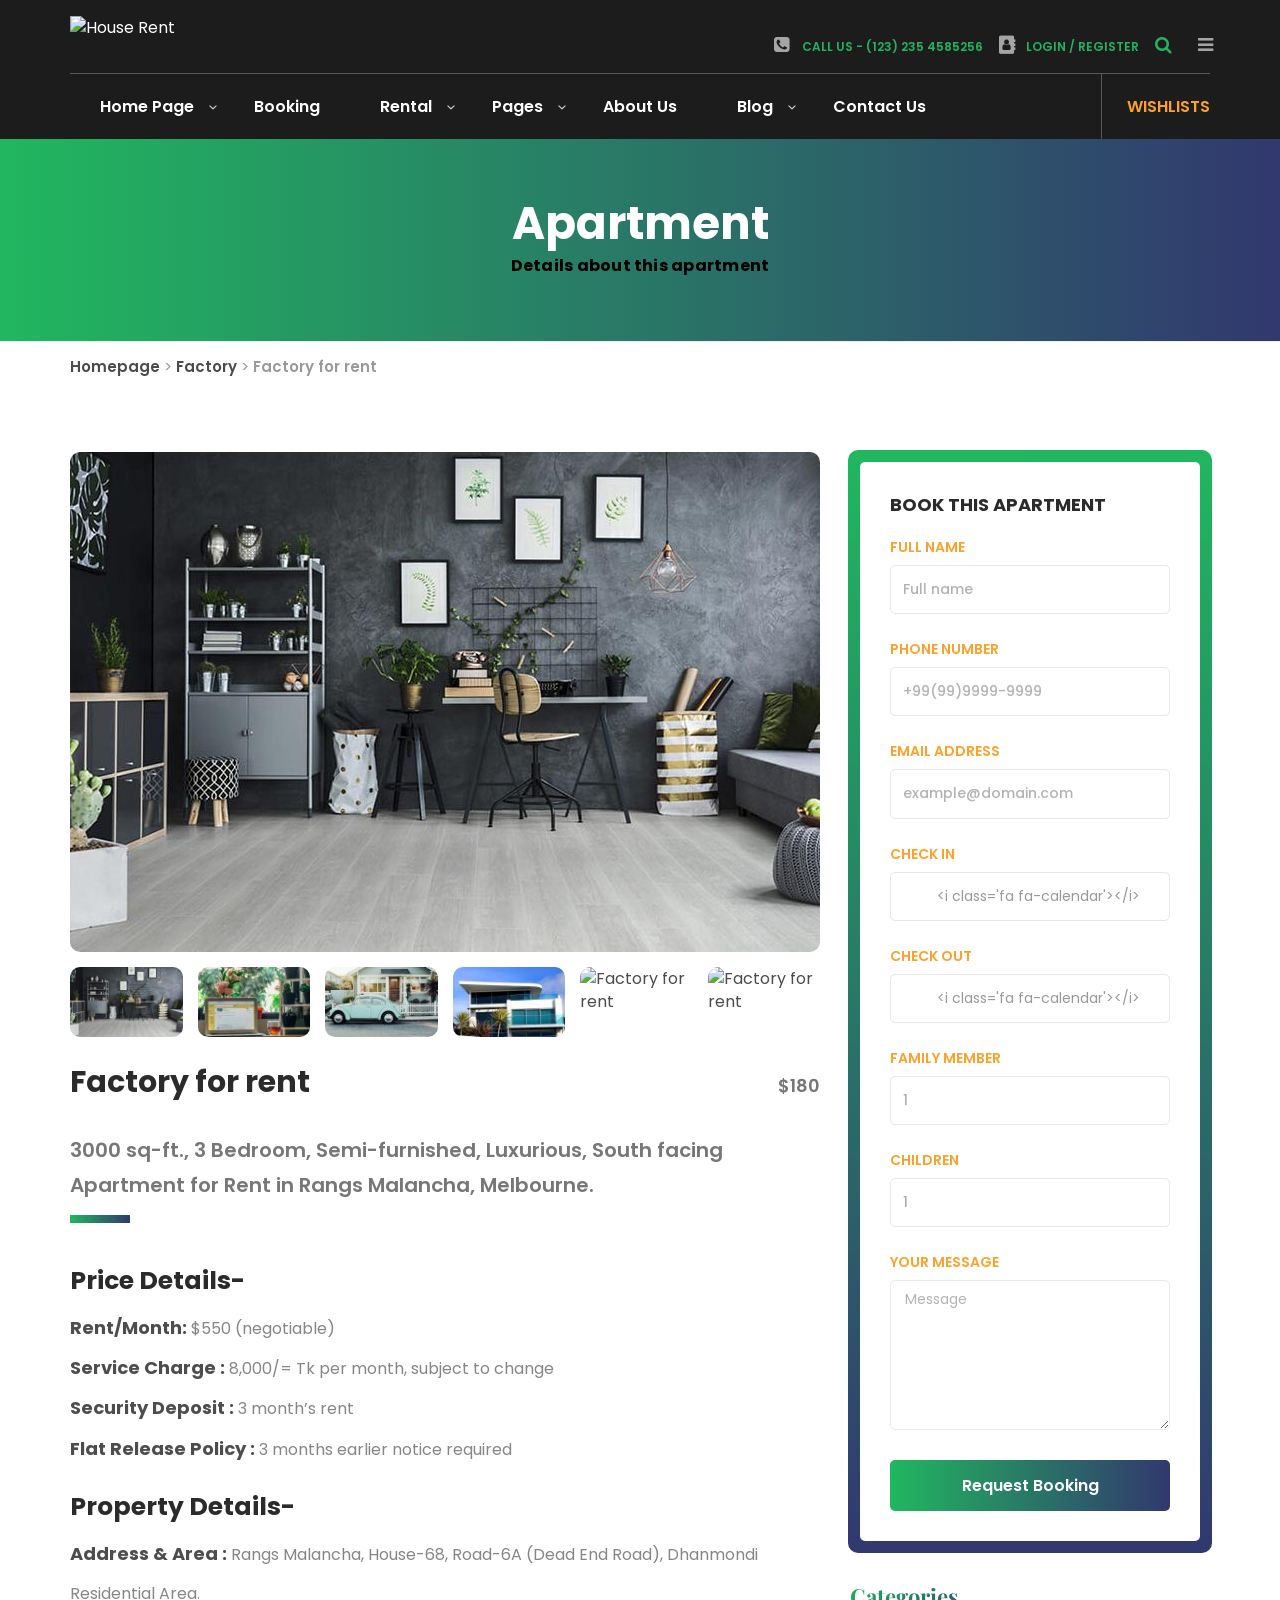
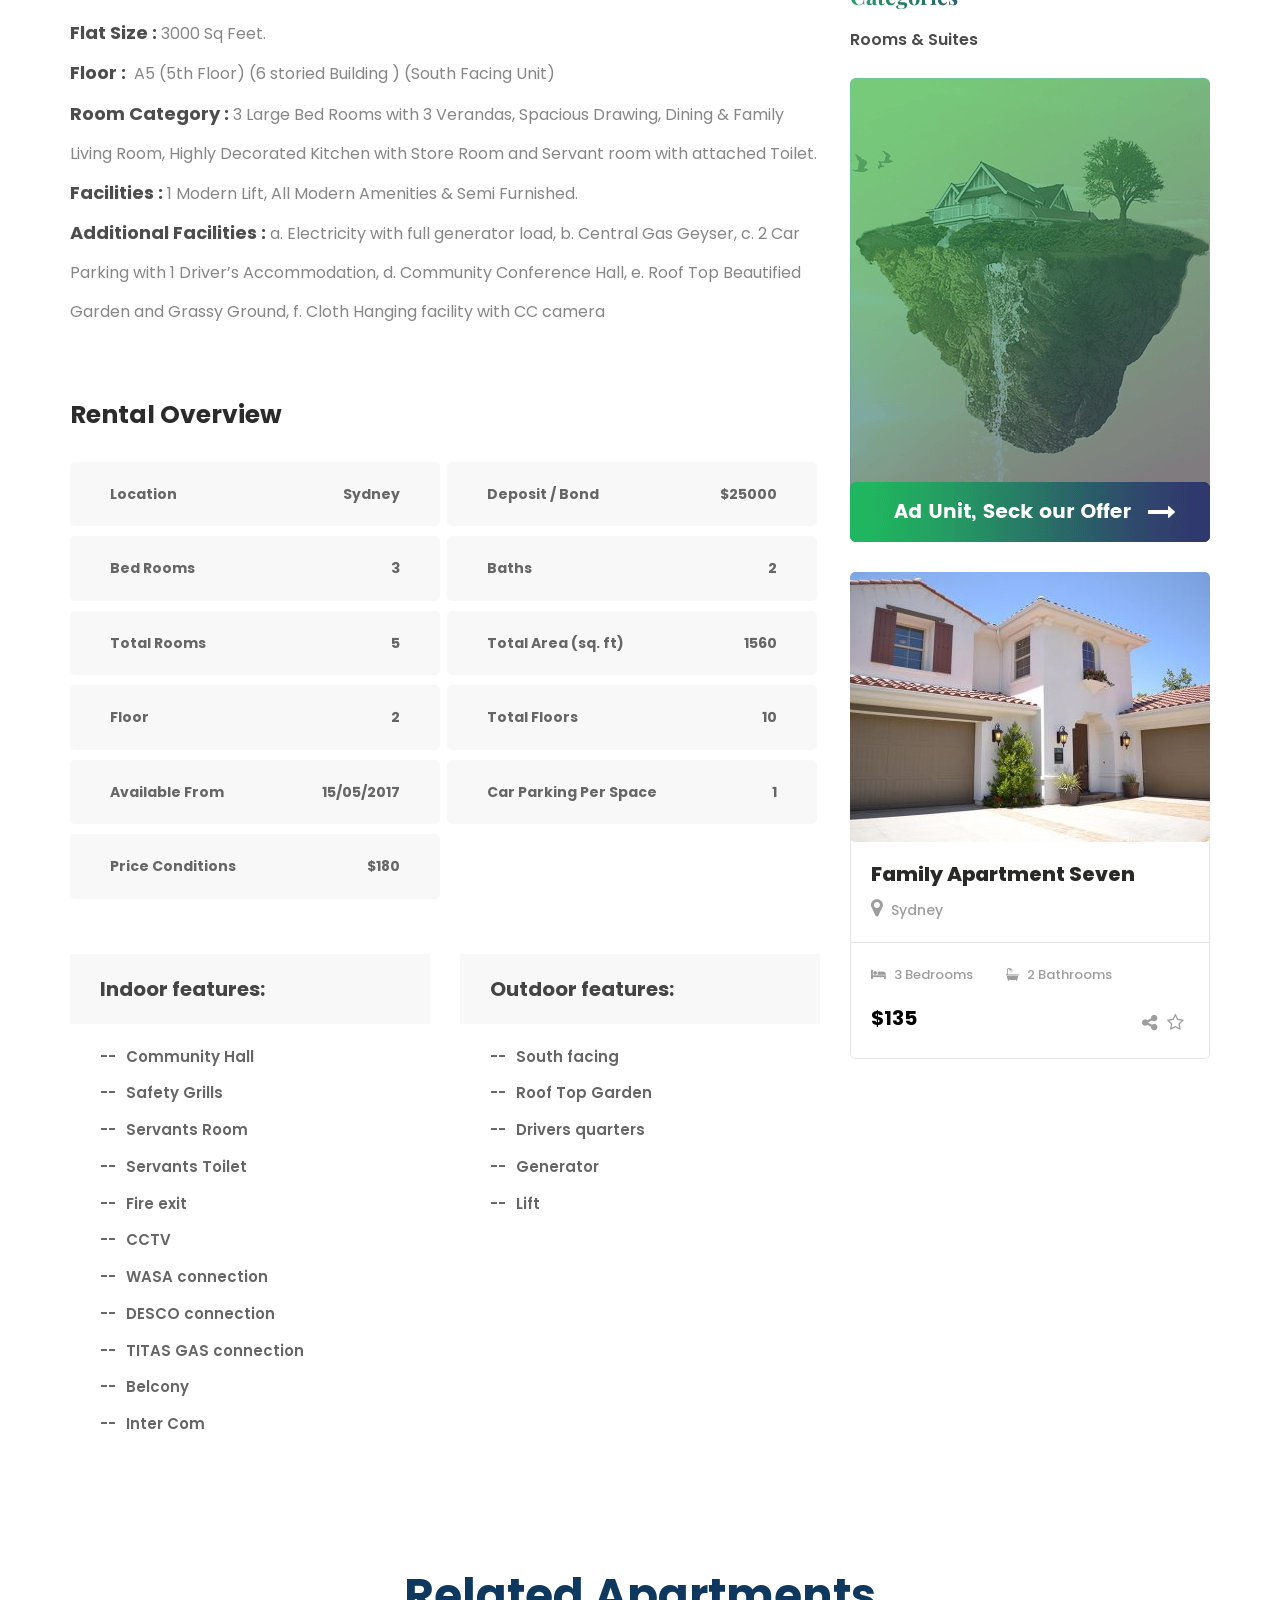
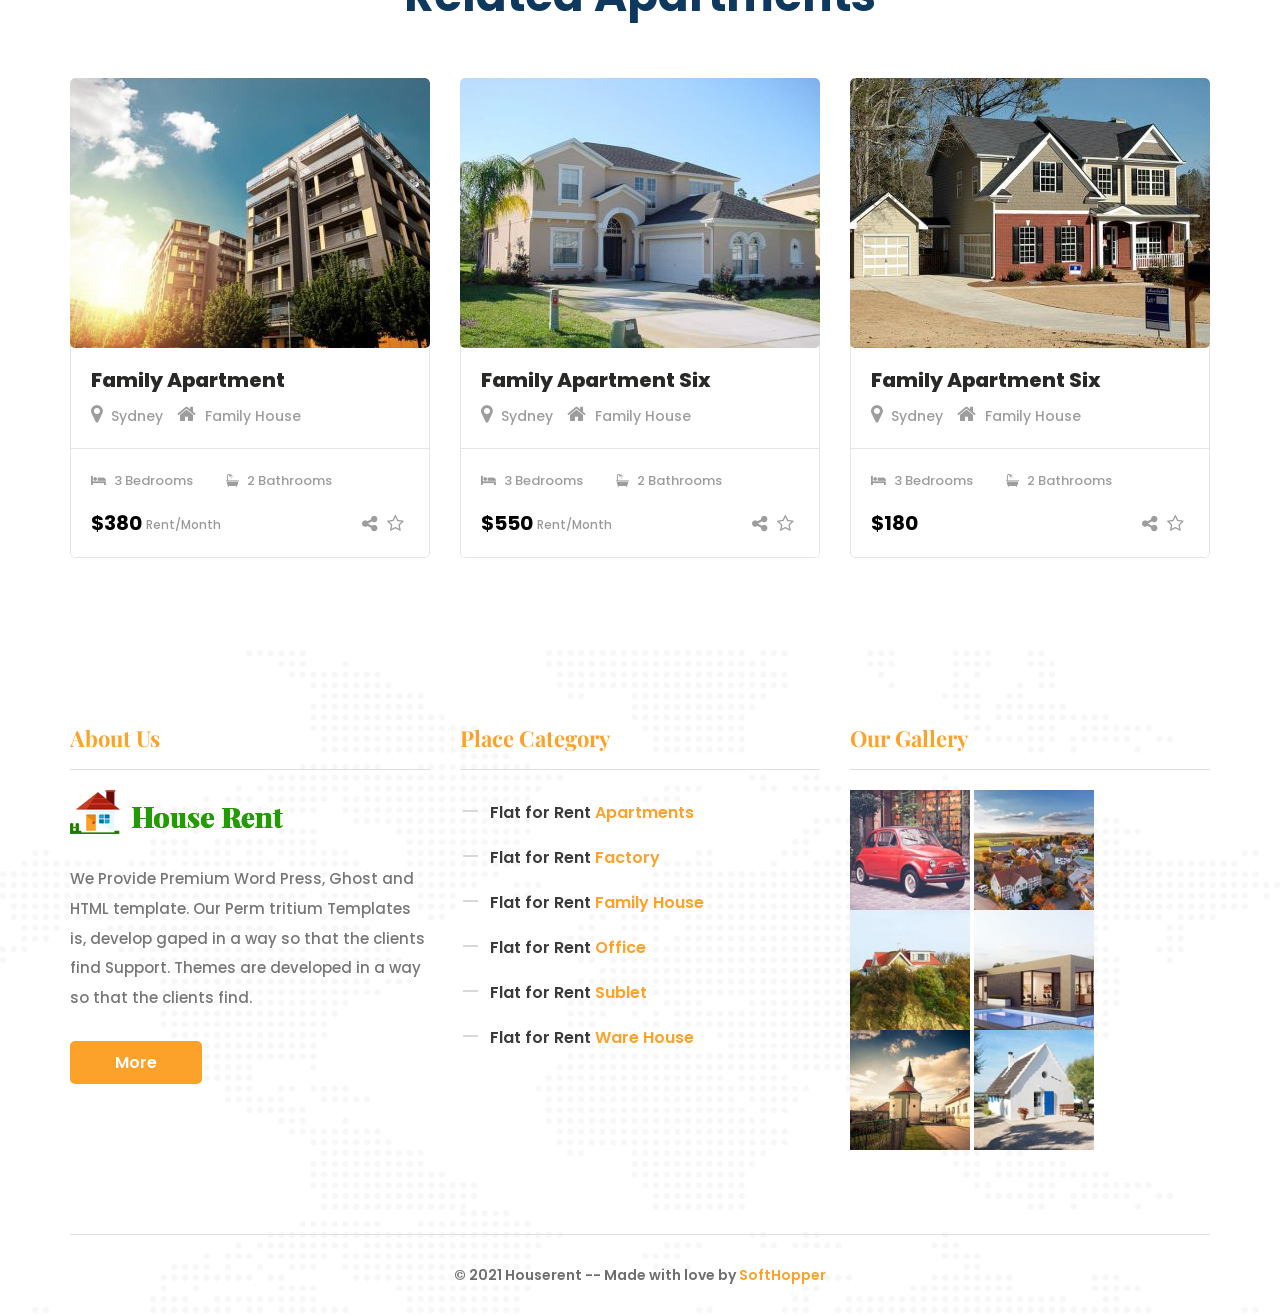
==== rental/factory-for-rent/index.html @ 337be2ea "main" ====
<!DOCTYPE html>
<html lang="en-US" class="no-js">
  <!-- Mirrored from demo.softhopper.studio/rental/factory-for-rent/ by HTTrack Website Copier/3.x [XR&CO'2014], Thu, 06 Apr 2023 21:05:12 GMT -->
  <!-- Added by HTTrack --><meta
    http-equiv="content-type"
    content="text/html;charset=UTF-8"
  /><!-- /Added by HTTrack -->
  <head>
    <meta charset="UTF-8" />
    <meta http-equiv="X-UA-Compatible" content="IE=edge" />
    <meta
      name="viewport"
      content="width=device-width, initial-scale=1, maximum-scale=1"
    />
    <link rel="profile" href="https://gmpg.org/xfn/11" />
    <link rel="pingback" href="../../xmlrpc.php" />
    <title>Factory for rent &#8211; House Rent</title>
    <meta name="robots" content="max-image-preview:large" />
    <link rel="dns-prefetch" href="http://fonts.googleapis.com/" />
    <link
      rel="alternate"
      type="application/rss+xml"
      title="House Rent &raquo; Feed"
      href="../../feed/index.html"
    />
    <link
      rel="alternate"
      type="application/rss+xml"
      title="House Rent &raquo; Comments Feed"
      href="../../comments/feed/index.html"
    />
    <script type="text/javascript">
      window._wpemojiSettings = {
        baseUrl: "https:\/\/s.w.org\/images\/core\/emoji\/14.0.0\/72x72\/",
        ext: ".png",
        svgUrl: "https:\/\/s.w.org\/images\/core\/emoji\/14.0.0\/svg\/",
        svgExt: ".svg",
        source: {
          concatemoji:
            "https:\/\/demo.softhopper.studio\/house-rent\/wp-includes\/js\/wp-emoji-release.min.js",
        },
      };
      /*! This file is auto-generated */
      !(function (e, a, t) {
        var n,
          r,
          o,
          i = a.createElement("canvas"),
          p = i.getContext && i.getContext("2d");
        function s(e, t) {
          var a = String.fromCharCode,
            e =
              (p.clearRect(0, 0, i.width, i.height),
              p.fillText(a.apply(this, e), 0, 0),
              i.toDataURL());
          return (
            p.clearRect(0, 0, i.width, i.height),
            p.fillText(a.apply(this, t), 0, 0),
            e === i.toDataURL()
          );
        }
        function c(e) {
          var t = a.createElement("script");
          (t.src = e),
            (t.defer = t.type = "text/javascript"),
            a.getElementsByTagName("head")[0].appendChild(t);
        }
        for (
          o = Array("flag", "emoji"),
            t.supports = { everything: !0, everythingExceptFlag: !0 },
            r = 0;
          r < o.length;
          r++
        )
          (t.supports[o[r]] = (function (e) {
            if (p && p.fillText)
              switch (
                ((p.textBaseline = "top"), (p.font = "600 32px Arial"), e)
              ) {
                case "flag":
                  return s(
                    [127987, 65039, 8205, 9895, 65039],
                    [127987, 65039, 8203, 9895, 65039]
                  )
                    ? !1
                    : !s(
                        [55356, 56826, 55356, 56819],
                        [55356, 56826, 8203, 55356, 56819]
                      ) &&
                        !s(
                          [
                            55356, 57332, 56128, 56423, 56128, 56418, 56128,
                            56421, 56128, 56430, 56128, 56423, 56128, 56447,
                          ],
                          [
                            55356, 57332, 8203, 56128, 56423, 8203, 56128,
                            56418, 8203, 56128, 56421, 8203, 56128, 56430, 8203,
                            56128, 56423, 8203, 56128, 56447,
                          ]
                        );
                case "emoji":
                  return !s(
                    [129777, 127995, 8205, 129778, 127999],
                    [129777, 127995, 8203, 129778, 127999]
                  );
              }
            return !1;
          })(o[r])),
            (t.supports.everything = t.supports.everything && t.supports[o[r]]),
            "flag" !== o[r] &&
              (t.supports.everythingExceptFlag =
                t.supports.everythingExceptFlag && t.supports[o[r]]);
        (t.supports.everythingExceptFlag =
          t.supports.everythingExceptFlag && !t.supports.flag),
          (t.DOMReady = !1),
          (t.readyCallback = function () {
            t.DOMReady = !0;
          }),
          t.supports.everything ||
            ((n = function () {
              t.readyCallback();
            }),
            a.addEventListener
              ? (a.addEventListener("DOMContentLoaded", n, !1),
                e.addEventListener("load", n, !1))
              : (e.attachEvent("onload", n),
                a.attachEvent("onreadystatechange", function () {
                  "complete" === a.readyState && t.readyCallback();
                })),
            (e = t.source || {}).concatemoji
              ? c(e.concatemoji)
              : e.wpemoji && e.twemoji && (c(e.twemoji), c(e.wpemoji)));
      })(window, document, window._wpemojiSettings);
    </script>
    <!-- demo.softhopper.studio/house-rent is managing ads with Advanced Ads -->
    <script id="softh-ready">
      (window.advanced_ads_ready = function (e, a) {
        a = a || "complete";
        var d = function (e) {
          return "interactive" === a ? "loading" !== e : "complete" === e;
        };
        d(document.readyState)
          ? e()
          : document.addEventListener(
              "readystatechange",
              function (a) {
                d(a.target.readyState) && e();
              },
              { once: "interactive" === a }
            );
      }),
        (window.advanced_ads_ready_queue =
          window.advanced_ads_ready_queue || []);
    </script>
    <style type="text/css">
      img.wp-smiley,
      img.emoji {
        display: inline !important;
        border: none !important;
        box-shadow: none !important;
        height: 1em !important;
        width: 1em !important;
        margin: 0 0.07em !important;
        vertical-align: -0.1em !important;
        background: none !important;
        padding: 0 !important;
      }
    </style>
    <link
      rel="stylesheet"
      id="wp-block-library-css"
      href="../../wp-includes/css/dist/block-library/style.min.css"
      type="text/css"
      media="all"
    />
    <style id="wp-block-library-theme-inline-css" type="text/css">
      .wp-block-audio figcaption {
        color: #555;
        font-size: 13px;
        text-align: center;
      }
      .is-dark-theme .wp-block-audio figcaption {
        color: hsla(0, 0%, 100%, 0.65);
      }
      .wp-block-audio {
        margin: 0 0 1em;
      }
      .wp-block-code {
        border: 1px solid #ccc;
        border-radius: 4px;
        font-family: Menlo, Consolas, monaco, monospace;
        padding: 0.8em 1em;
      }
      .wp-block-embed figcaption {
        color: #555;
        font-size: 13px;
        text-align: center;
      }
      .is-dark-theme .wp-block-embed figcaption {
        color: hsla(0, 0%, 100%, 0.65);
      }
      .wp-block-embed {
        margin: 0 0 1em;
      }
      .blocks-gallery-caption {
        color: #555;
        font-size: 13px;
        text-align: center;
      }
      .is-dark-theme .blocks-gallery-caption {
        color: hsla(0, 0%, 100%, 0.65);
      }
      .wp-block-image figcaption {
        color: #555;
        font-size: 13px;
        text-align: center;
      }
      .is-dark-theme .wp-block-image figcaption {
        color: hsla(0, 0%, 100%, 0.65);
      }
      .wp-block-image {
        margin: 0 0 1em;
      }
      .wp-block-pullquote {
        border-top: 4px solid;
        border-bottom: 4px solid;
        margin-bottom: 1.75em;
        color: currentColor;
      }
      .wp-block-pullquote__citation,
      .wp-block-pullquote cite,
      .wp-block-pullquote footer {
        color: currentColor;
        text-transform: uppercase;
        font-size: 0.8125em;
        font-style: normal;
      }
      .wp-block-quote {
        border-left: 0.25em solid;
        margin: 0 0 1.75em;
        padding-left: 1em;
      }
      .wp-block-quote cite,
      .wp-block-quote footer {
        color: currentColor;
        font-size: 0.8125em;
        position: relative;
        font-style: normal;
      }
      .wp-block-quote.has-text-align-right {
        border-left: none;
        border-right: 0.25em solid;
        padding-left: 0;
        padding-right: 1em;
      }
      .wp-block-quote.has-text-align-center {
        border: none;
        padding-left: 0;
      }
      .wp-block-quote.is-large,
      .wp-block-quote.is-style-large,
      .wp-block-quote.is-style-plain {
        border: none;
      }
      .wp-block-search .wp-block-search__label {
        font-weight: 700;
      }
      .wp-block-search__button {
        border: 1px solid #ccc;
        padding: 0.375em 0.625em;
      }
      :where(.wp-block-group.has-background) {
        padding: 1.25em 2.375em;
      }
      .wp-block-separator.has-css-opacity {
        opacity: 0.4;
      }
      .wp-block-separator {
        border: none;
        border-bottom: 2px solid;
        margin-left: auto;
        margin-right: auto;
      }
      .wp-block-separator.has-alpha-channel-opacity {
        opacity: 1;
      }
      .wp-block-separator:not(.is-style-wide):not(.is-style-dots) {
        width: 100px;
      }
      .wp-block-separator.has-background:not(.is-style-dots) {
        border-bottom: none;
        height: 1px;
      }
      .wp-block-separator.has-background:not(.is-style-wide):not(
          .is-style-dots
        ) {
        height: 2px;
      }
      .wp-block-table {
        margin: "0 0 1em 0";
      }
      .wp-block-table thead {
        border-bottom: 3px solid;
      }
      .wp-block-table tfoot {
        border-top: 3px solid;
      }
      .wp-block-table td,
      .wp-block-table th {
        word-break: normal;
      }
      .wp-block-table figcaption {
        color: #555;
        font-size: 13px;
        text-align: center;
      }
      .is-dark-theme .wp-block-table figcaption {
        color: hsla(0, 0%, 100%, 0.65);
      }
      .wp-block-video figcaption {
        color: #555;
        font-size: 13px;
        text-align: center;
      }
      .is-dark-theme .wp-block-video figcaption {
        color: hsla(0, 0%, 100%, 0.65);
      }
      .wp-block-video {
        margin: 0 0 1em;
      }
      .wp-block-template-part.has-background {
        padding: 1.25em 2.375em;
        margin-top: 0;
        margin-bottom: 0;
      }
    </style>
    <link
      rel="stylesheet"
      id="classic-theme-styles-css"
      href="../../wp-includes/css/classic-themes.min.css"
      type="text/css"
      media="all"
    />
    <style id="global-styles-inline-css" type="text/css">
      body {
        --wp--preset--color--black: #000000;
        --wp--preset--color--cyan-bluish-gray: #abb8c3;
        --wp--preset--color--white: #ffffff;
        --wp--preset--color--pale-pink: #f78da7;
        --wp--preset--color--vivid-red: #cf2e2e;
        --wp--preset--color--luminous-vivid-orange: #ff6900;
        --wp--preset--color--luminous-vivid-amber: #fcb900;
        --wp--preset--color--light-green-cyan: #7bdcb5;
        --wp--preset--color--vivid-green-cyan: #00d084;
        --wp--preset--color--pale-cyan-blue: #8ed1fc;
        --wp--preset--color--vivid-cyan-blue: #0693e3;
        --wp--preset--color--vivid-purple: #9b51e0;
        --wp--preset--gradient--vivid-cyan-blue-to-vivid-purple: linear-gradient(
          135deg,
          rgba(6, 147, 227, 1) 0%,
          rgb(155, 81, 224) 100%
        );
        --wp--preset--gradient--light-green-cyan-to-vivid-green-cyan: linear-gradient(
          135deg,
          rgb(122, 220, 180) 0%,
          rgb(0, 208, 130) 100%
        );
        --wp--preset--gradient--luminous-vivid-amber-to-luminous-vivid-orange: linear-gradient(
          135deg,
          rgba(252, 185, 0, 1) 0%,
          rgba(255, 105, 0, 1) 100%
        );
        --wp--preset--gradient--luminous-vivid-orange-to-vivid-red: linear-gradient(
          135deg,
          rgba(255, 105, 0, 1) 0%,
          rgb(207, 46, 46) 100%
        );
        --wp--preset--gradient--very-light-gray-to-cyan-bluish-gray: linear-gradient(
          135deg,
          rgb(238, 238, 238) 0%,
          rgb(169, 184, 195) 100%
        );
        --wp--preset--gradient--cool-to-warm-spectrum: linear-gradient(
          135deg,
          rgb(74, 234, 220) 0%,
          rgb(151, 120, 209) 20%,
          rgb(207, 42, 186) 40%,
          rgb(238, 44, 130) 60%,
          rgb(251, 105, 98) 80%,
          rgb(254, 248, 76) 100%
        );
        --wp--preset--gradient--blush-light-purple: linear-gradient(
          135deg,
          rgb(255, 206, 236) 0%,
          rgb(152, 150, 240) 100%
        );
        --wp--preset--gradient--blush-bordeaux: linear-gradient(
          135deg,
          rgb(254, 205, 165) 0%,
          rgb(254, 45, 45) 50%,
          rgb(107, 0, 62) 100%
        );
        --wp--preset--gradient--luminous-dusk: linear-gradient(
          135deg,
          rgb(255, 203, 112) 0%,
          rgb(199, 81, 192) 50%,
          rgb(65, 88, 208) 100%
        );
        --wp--preset--gradient--pale-ocean: linear-gradient(
          135deg,
          rgb(255, 245, 203) 0%,
          rgb(182, 227, 212) 50%,
          rgb(51, 167, 181) 100%
        );
        --wp--preset--gradient--electric-grass: linear-gradient(
          135deg,
          rgb(202, 248, 128) 0%,
          rgb(113, 206, 126) 100%
        );
        --wp--preset--gradient--midnight: linear-gradient(
          135deg,
          rgb(2, 3, 129) 0%,
          rgb(40, 116, 252) 100%
        );
        --wp--preset--duotone--dark-grayscale: url("#wp-duotone-dark-grayscale");
        --wp--preset--duotone--grayscale: url("#wp-duotone-grayscale");
        --wp--preset--duotone--purple-yellow: url("#wp-duotone-purple-yellow");
        --wp--preset--duotone--blue-red: url("#wp-duotone-blue-red");
        --wp--preset--duotone--midnight: url("#wp-duotone-midnight");
        --wp--preset--duotone--magenta-yellow: url("#wp-duotone-magenta-yellow");
        --wp--preset--duotone--purple-green: url("#wp-duotone-purple-green");
        --wp--preset--duotone--blue-orange: url("#wp-duotone-blue-orange");
        --wp--preset--font-size--small: 13px;
        --wp--preset--font-size--medium: 20px;
        --wp--preset--font-size--large: 36px;
        --wp--preset--font-size--x-large: 42px;
        --wp--preset--spacing--20: 0.44rem;
        --wp--preset--spacing--30: 0.67rem;
        --wp--preset--spacing--40: 1rem;
        --wp--preset--spacing--50: 1.5rem;
        --wp--preset--spacing--60: 2.25rem;
        --wp--preset--spacing--70: 3.38rem;
        --wp--preset--spacing--80: 5.06rem;
      }
      :where(.is-layout-flex) {
        gap: 0.5em;
      }
      body .is-layout-flow > .alignleft {
        float: left;
        margin-inline-start: 0;
        margin-inline-end: 2em;
      }
      body .is-layout-flow > .alignright {
        float: right;
        margin-inline-start: 2em;
        margin-inline-end: 0;
      }
      body .is-layout-flow > .aligncenter {
        margin-left: auto !important;
        margin-right: auto !important;
      }
      body .is-layout-constrained > .alignleft {
        float: left;
        margin-inline-start: 0;
        margin-inline-end: 2em;
      }
      body .is-layout-constrained > .alignright {
        float: right;
        margin-inline-start: 2em;
        margin-inline-end: 0;
      }
      body .is-layout-constrained > .aligncenter {
        margin-left: auto !important;
        margin-right: auto !important;
      }
      body
        .is-layout-constrained
        > :where(:not(.alignleft):not(.alignright):not(.alignfull)) {
        max-width: var(--wp--style--global--content-size);
        margin-left: auto !important;
        margin-right: auto !important;
      }
      body .is-layout-constrained > .alignwide {
        max-width: var(--wp--style--global--wide-size);
      }
      body .is-layout-flex {
        display: flex;
      }
      body .is-layout-flex {
        flex-wrap: wrap;
        align-items: center;
      }
      body .is-layout-flex > * {
        margin: 0;
      }
      :where(.wp-block-columns.is-layout-flex) {
        gap: 2em;
      }
      .has-black-color {
        color: var(--wp--preset--color--black) !important;
      }
      .has-cyan-bluish-gray-color {
        color: var(--wp--preset--color--cyan-bluish-gray) !important;
      }
      .has-white-color {
        color: var(--wp--preset--color--white) !important;
      }
      .has-pale-pink-color {
        color: var(--wp--preset--color--pale-pink) !important;
      }
      .has-vivid-red-color {
        color: var(--wp--preset--color--vivid-red) !important;
      }
      .has-luminous-vivid-orange-color {
        color: var(--wp--preset--color--luminous-vivid-orange) !important;
      }
      .has-luminous-vivid-amber-color {
        color: var(--wp--preset--color--luminous-vivid-amber) !important;
      }
      .has-light-green-cyan-color {
        color: var(--wp--preset--color--light-green-cyan) !important;
      }
      .has-vivid-green-cyan-color {
        color: var(--wp--preset--color--vivid-green-cyan) !important;
      }
      .has-pale-cyan-blue-color {
        color: var(--wp--preset--color--pale-cyan-blue) !important;
      }
      .has-vivid-cyan-blue-color {
        color: var(--wp--preset--color--vivid-cyan-blue) !important;
      }
      .has-vivid-purple-color {
        color: var(--wp--preset--color--vivid-purple) !important;
      }
      .has-black-background-color {
        background-color: var(--wp--preset--color--black) !important;
      }
      .has-cyan-bluish-gray-background-color {
        background-color: var(--wp--preset--color--cyan-bluish-gray) !important;
      }
      .has-white-background-color {
        background-color: var(--wp--preset--color--white) !important;
      }
      .has-pale-pink-background-color {
        background-color: var(--wp--preset--color--pale-pink) !important;
      }
      .has-vivid-red-background-color {
        background-color: var(--wp--preset--color--vivid-red) !important;
      }
      .has-luminous-vivid-orange-background-color {
        background-color: var(
          --wp--preset--color--luminous-vivid-orange
        ) !important;
      }
      .has-luminous-vivid-amber-background-color {
        background-color: var(
          --wp--preset--color--luminous-vivid-amber
        ) !important;
      }
      .has-light-green-cyan-background-color {
        background-color: var(--wp--preset--color--light-green-cyan) !important;
      }
      .has-vivid-green-cyan-background-color {
        background-color: var(--wp--preset--color--vivid-green-cyan) !important;
      }
      .has-pale-cyan-blue-background-color {
        background-color: var(--wp--preset--color--pale-cyan-blue) !important;
      }
      .has-vivid-cyan-blue-background-color {
        background-color: var(--wp--preset--color--vivid-cyan-blue) !important;
      }
      .has-vivid-purple-background-color {
        background-color: var(--wp--preset--color--vivid-purple) !important;
      }
      .has-black-border-color {
        border-color: var(--wp--preset--color--black) !important;
      }
      .has-cyan-bluish-gray-border-color {
        border-color: var(--wp--preset--color--cyan-bluish-gray) !important;
      }
      .has-white-border-color {
        border-color: var(--wp--preset--color--white) !important;
      }
      .has-pale-pink-border-color {
        border-color: var(--wp--preset--color--pale-pink) !important;
      }
      .has-vivid-red-border-color {
        border-color: var(--wp--preset--color--vivid-red) !important;
      }
      .has-luminous-vivid-orange-border-color {
        border-color: var(
          --wp--preset--color--luminous-vivid-orange
        ) !important;
      }
      .has-luminous-vivid-amber-border-color {
        border-color: var(--wp--preset--color--luminous-vivid-amber) !important;
      }
      .has-light-green-cyan-border-color {
        border-color: var(--wp--preset--color--light-green-cyan) !important;
      }
      .has-vivid-green-cyan-border-color {
        border-color: var(--wp--preset--color--vivid-green-cyan) !important;
      }
      .has-pale-cyan-blue-border-color {
        border-color: var(--wp--preset--color--pale-cyan-blue) !important;
      }
      .has-vivid-cyan-blue-border-color {
        border-color: var(--wp--preset--color--vivid-cyan-blue) !important;
      }
      .has-vivid-purple-border-color {
        border-color: var(--wp--preset--color--vivid-purple) !important;
      }
      .has-vivid-cyan-blue-to-vivid-purple-gradient-background {
        background: var(
          --wp--preset--gradient--vivid-cyan-blue-to-vivid-purple
        ) !important;
      }
      .has-light-green-cyan-to-vivid-green-cyan-gradient-background {
        background: var(
          --wp--preset--gradient--light-green-cyan-to-vivid-green-cyan
        ) !important;
      }
      .has-luminous-vivid-amber-to-luminous-vivid-orange-gradient-background {
        background: var(
          --wp--preset--gradient--luminous-vivid-amber-to-luminous-vivid-orange
        ) !important;
      }
      .has-luminous-vivid-orange-to-vivid-red-gradient-background {
        background: var(
          --wp--preset--gradient--luminous-vivid-orange-to-vivid-red
        ) !important;
      }
      .has-very-light-gray-to-cyan-bluish-gray-gradient-background {
        background: var(
          --wp--preset--gradient--very-light-gray-to-cyan-bluish-gray
        ) !important;
      }
      .has-cool-to-warm-spectrum-gradient-background {
        background: var(
          --wp--preset--gradient--cool-to-warm-spectrum
        ) !important;
      }
      .has-blush-light-purple-gradient-background {
        background: var(--wp--preset--gradient--blush-light-purple) !important;
      }
      .has-blush-bordeaux-gradient-background {
        background: var(--wp--preset--gradient--blush-bordeaux) !important;
      }
      .has-luminous-dusk-gradient-background {
        background: var(--wp--preset--gradient--luminous-dusk) !important;
      }
      .has-pale-ocean-gradient-background {
        background: var(--wp--preset--gradient--pale-ocean) !important;
      }
      .has-electric-grass-gradient-background {
        background: var(--wp--preset--gradient--electric-grass) !important;
      }
      .has-midnight-gradient-background {
        background: var(--wp--preset--gradient--midnight) !important;
      }
      .has-small-font-size {
        font-size: var(--wp--preset--font-size--small) !important;
      }
      .has-medium-font-size {
        font-size: var(--wp--preset--font-size--medium) !important;
      }
      .has-large-font-size {
        font-size: var(--wp--preset--font-size--large) !important;
      }
      .has-x-large-font-size {
        font-size: var(--wp--preset--font-size--x-large) !important;
      }
      .wp-block-navigation a:where(:not(.wp-element-button)) {
        color: inherit;
      }
      :where(.wp-block-columns.is-layout-flex) {
        gap: 2em;
      }
      .wp-block-pullquote {
        font-size: 1.5em;
        line-height: 1.6;
      }
    </style>
    <link
      rel="stylesheet"
      id="contact-form-7-css"
      href="../../wp-content/plugins/contact-form-7/includes/css/styles.css"
      type="text/css"
      media="all"
    />
    <link
      rel="stylesheet"
      id="houserent-theme-plugins-css"
      href="../../wp-content/themes/houserent/assets/css/plugins.css"
      type="text/css"
      media="all"
    />
    <link
      rel="stylesheet"
      id="houserent-theme-all-icons-css"
      href="../../wp-content/themes/houserent/assets/css/house-rent-icon-pack.css"
      type="text/css"
      media="all"
    />
    <link
      rel="stylesheet"
      id="jquery-ui-css-css"
      href="../../wp-content/themes/houserent/assets/css/jquery-ui.min.css"
      type="text/css"
      media="all"
    />
    <link
      rel="stylesheet"
      id="houserent-theme-style-css"
      href="../../wp-content/themes/houserent/style.css"
      type="text/css"
      media="all"
    />
    <style id="houserent-theme-style-inline-css" type="text/css">
      body {
        font-family: "Poppins" !important;
        font-style: normal;
        font-size: 16px;
        line-height: 1.45em;
        color: #4b4b4b;
      }
      blockquote {
        font-family: "Playfair Display" !important;
        font-style: italic;
      }
      h1 {
        font-family: "Playfair Display" !important;
        font-style: normal;
        font-size: 2.441em;
        color: #2b2b2b;
      }
      h2 {
        font-family: "Playfair Display" !important;
        font-style: normal;
        font-size: 1.953em;
        color: #2b2b2b;
      }
      h3 {
        font-family: "Playfair Display" !important;
        font-style: normal;
        font-size: 1.563em;
        color: #2b2b2b;
      }
      h4 {
        font-family: "Playfair Display" !important;
        font-style: normal;
        font-size: 1.25em;
        color: #2b2b2b;
      }
      h5 {
        font-family: "Playfair Display" !important;
        font-style: normal;
        font-size: 1em;
        color: #2b2b2b;
      }
      h6 {
        font-family: "Playfair Display" !important;
        font-style: normal;
        font-size: 0.8em;
        color: #2b2b2b;
      }
      .post .post-thumb img {
        width: 100%;
      }

      /**** Primary Color ****/
      .pagination li a:hover {
        color: #fca22a;
      }
      label a {
        color: #fca22a;
      }
      .overlay-search .btn-group .btn:last-child {
        background-color: #fca22a !important;
        border-color: #fca22a;
      }
      .left-content li a:hover {
        color: #fca22a !important;
      }
      .left-content li a:hover i {
        color: #fca22a !important;
      }
      .header-bottom-area.default-template-gradient .menu-list > li > a:hover {
        color: #fca22a !important;
      }
      .banner-with-menu-area .menu-list > li > a:hover {
        color: #fca22a !important;
      }
      .category-menu.default-template-gradient .category-list a:hover i,
      .category-menu.default-template-gradient .category-list a:hover h4 {
        color: #fca22a;
      }
      .social-media ul li a:hover {
        color: #fca22a;
      }
      .slider-text-content h2:before {
        background-color: #fca22a;
      }
      .slider-text-content a {
        background-color: #fca22a;
      }
      .banner-text-content .more-link {
        background-color: #fca22a;
      }
      .aboutus-area .nav.nav-tabs li.active:before {
        background-color: #fca22a;
      }
      .booking {
        color: #fca22a;
      }
      .blog-area .button,
      .call-to-action .button {
        background-color: #fca22a;
      }
      .call-to-action .contact-left-content h4 {
        color: #fca22a;
      }
      .testimonial-slider .item .star i {
        color: #fca22a;
      }
      .testimonial-slider .owl-dot.active {
        background-color: #fca22a;
      }
      .yellow-color .button {
        background-color: #fca22a;
      }
      .yellow-color .widget-title-area .widget-title {
        color: #fca22a;
      }
      .widget_houserent_rental_category ul li a {
        color: #fca22a;
      }
      .widget_rental_search
        .advance_search_query.booking-form
        .form-group
        label {
        color: #fca22a;
      }
      .commingsoon-count .timer-body-block > div .tab-unit {
        color: #fca22a;
      }
      .error-page-area .default-pd-center .error-text-content .error-title {
        color: #fca22a;
      }
      .stat i {
        color: #fca22a;
      }
      .call-to-action.style-two .right-content .contact a {
        background-color: #fca22a !important;
      }
      .footer-area .bottom-content a {
        color: #fca22a;
      }
      .widget.widget_search .btn-primary {
        background: #fca22a !important;
        border-color: #fca22a;
      }
      .widget-about-content .button {
        background: #fca22a;
      }

      /**** Secondary Color ****/
      ::-moz-selection {
        background-color: #21b360;
      }
      ::selection {
        background-color: #21b360;
      }
      a:hover,
      a:focus {
        color: #21b360;
      }
      .header-top-content .left-content ul li a {
        color: #21b360;
      }
      .menu-list li:hover > a,
      .menu-list > li > a:hover,
      .menu-list > li > a.active {
        color: #21b360 !important;
      }
      .button:hover {
        background-color: #21b360;
      }
      .banner-text-content .more-link:hover {
        background-color: #21b360;
      }
      .call-to-action.style-two .right-content .contact a:hover {
        background-color: #21b360;
      }
      .apartments-content .text-content .top-content h3 a:hover {
        color: #21b360;
      }
      .dropdown-menu li a:hover,
      .share-meta li a:hover {
        color: #21b360;
      }
      .category-list a:hover i,
      .category-list a:hover h4 {
        color: #21b360;
      }
      .catagory-left-content .button:hover {
        background-color: #21b360;
      }
      .call-to-action.style-two .right-content .contact a:hover {
        background-color: #21b360 !important;
      }

      /**** Gradient Color ****/
      .default-template-gradient {
        background: #21b75f;
        background: -moz-linear-gradient(left, #21b75f 0%, #31386e 100%);
        background: -webkit-linear-gradient(left, #21b75f 0%, #31386e 100%);
        background: linear-gradient(to right, #21b75f 0%, #31386e 100%);
      }
      input.default-template-gradient {
        background: #21b75f !important;
        background: -moz-linear-gradient(
          left,
          #21b75f 0%,
          #31386e 100%
        ) !important;
        background: -webkit-linear-gradient(
          left,
          #21b75f 0%,
          #31386e 100%
        ) !important;
        background: linear-gradient(
          to right,
          #21b75f 0%,
          #31386e 100%
        ) !important;
      }
      .default-gradient-before:before {
        background: #21b75f;
        background: -moz-linear-gradient(left, #21b75f 0%, #31386e 100%);
        background: -webkit-linear-gradient(left, #21b75f 0%, #31386e 100%);
        background: linear-gradient(to right, #21b75f 0%, #31386e 100%);
      }
      .default-text-gradient,
      .gallery-area.four .gallery-left-content h2 {
        background: -moz-linear-gradient(330deg, #21b75f 0%, #31386e 100%);
        background: -webkit-linear-gradient(330deg, #21b75f 0%, #31386e 100%);
        background: linear-gradient(330deg, #21b75f 0%, #31386e 100%);
      }
      @media all and (-ms-high-contrast: none), (-ms-high-contrast: active) {
        .default-text-gradient,
        .gallery-area.four .gallery-left-content h2 {
          color: #31386e;
        }
      }
      .gradient-transparent {
        background: rgba(33, 183, 95, 0.85);
        background: -moz-linear-gradient(
          left,
          rgba(33, 183, 95, 0.85) 0%,
          rgba(49, 56, 110, 0.85) 100%
        );
        background: -webkit-linear-gradient(
          left,
          rgba(33, 183, 95, 0.85) 0%,
          rgba(49, 56, 110, 0.85) 100%
        );
        background: linear-gradient(
          to right,
          rgba(33, 183, 95, 0.85) 0%,
          rgba(49, 56, 110, 0.85) 100%
        );
      }
      .gradient-transparent-overlay:before {
        background: rgba(33, 183, 95, 0.85);
        background: -moz-linear-gradient(
          left,
          rgba(33, 183, 95, 0.85) 0%,
          rgba(49, 56, 110, 0.85) 100%
        );
        background: -webkit-linear-gradient(
          left,
          rgba(33, 183, 95, 0.85) 0%,
          rgba(49, 56, 110, 0.85) 100%
        );
        background: linear-gradient(
          to right,
          rgba(33, 183, 95, 0.85) 0%,
          rgba(49, 56, 110, 0.85) 100%
        );
      }
      .overlay-gradient:before {
        background: rgba(33, 183, 95, 0.45);
        background: -moz-linear-gradient(
          left,
          rgba(33, 183, 95, 0.45) 0%,
          rgba(49, 56, 110, 0.45) 100%
        );
        background: -webkit-linear-gradient(
          left,
          rgba(33, 183, 95, 0.45) 0%,
          rgba(49, 56, 110, 0.45) 100%
        );
        background: linear-gradient(
          to right,
          rgba(33, 183, 95, 0.45) 0%,
          rgba(49, 56, 110, 0.45) 100%
        );
      }
      .gradient-border:after {
        background: #21b75f;
        background: -moz-linear-gradient(bottom, #21b75f 0%, #31386e 100%);
        background: -webkit-linear-gradient(bottom, #21b75f 0%, #31386e 100%);
        background: linear-gradient(to bottom, #21b75f 0%, #31386e 100%);
        border-radius: 10px;
      }
      .gradient-circle > div {
        background: #21b75f;
        background: -moz-linear-gradient(bottom, #21b75f 0%, #31386e 100%);
        background: -webkit-linear-gradient(bottom, #21b75f 0%, #31386e 100%);
        background: linear-gradient(to bottom, #21b75f 0%, #31386e 100%);
      }
      .apartment-menu li.active > a,
      .apartment-menu > li.active > a,
      .apartment-menu > li.active > a:focus,
      .apartment-menu > li.active > a:hover,
      .apartment-menu li a:hover {
        background: #21b75f !important;
        background: -moz-linear-gradient(
          left,
          #21b75f 0%,
          #31386e 100%
        ) !important;
        background: -webkit-linear-gradient(
          left,
          #21b75f 0%,
          #31386e 100%
        ) !important;
        background: linear-gradient(
          to right,
          #21b75f 0%,
          #31386e 100%
        ) !important;
      }
      .no-touch .cd-form input[type="submit"]:hover,
      .no-touch .cd-form input[type="submit"]:focus,
      .cd-form input[type="submit"] {
        background: #21b75f;
        background: -moz-linear-gradient(left, #21b75f 0%, #31386e 100%);
        background: -webkit-linear-gradient(left, #21b75f 0%, #31386e 100%);
        background: linear-gradient(to right, #21b75f 0%, #31386e 100%);
        outline: none;
      }
      .contactus-area .submit {
        background: #21b75f;
        background: -moz-linear-gradient(left, #21b75f 0%, #31386e 100%);
        background: -webkit-linear-gradient(left, #21b75f 0%, #31386e 100%);
        background: linear-gradient(to right, #21b75f 0%, #31386e 100%);
      }
      .gallery-area .gallery-slider > div.owl-nav > div.owl-prev i {
        background: -moz-linear-gradient(330deg, #21b75f 0%, #31386e 100%);
        background: -webkit-linear-gradient(330deg, #21b75f 0%, #31386e 100%);
        background: linear-gradient(330deg, #21b75f 0%, #31386e 100%);
      }

      .gallery-area .gallery-slider > div.owl-nav > div.owl-next i {
        background: -moz-linear-gradient(330deg, #21b75f 0%, #31386e 100%);
        background: -webkit-linear-gradient(330deg, #21b75f 0%, #31386e 100%);
        background: linear-gradient(330deg, #21b75f 0%, #31386e 100%);
      }

      .apartments-area.post h1 {
        background: -moz-linear-gradient(330deg, #21b75f 0%, #31386e 100%);
        background: -webkit-linear-gradient(330deg, #21b75f 0%, #31386e 100%);
        background: linear-gradient(330deg, #21b75f 0%, #31386e 100%);
      }
      .corousel-gallery-area
        .family-apartment-content
        .apartment-description:before {
        background: -moz-linear-gradient(left, #21b75f 0%, #31386e 100%);
        background: -webkit-linear-gradient(left, #21b75f 0%, #31386e 100%);
        background: linear-gradient(to right, #21b75f 0%, #31386e 100%);
      }
      .category-menu.five .category-list:hover h4 {
        background: -moz-linear-gradient(330deg, #21b75f 0%, #31386e 100%);
        background: -webkit-linear-gradient(330deg, #21b75f 0%, #31386e 100%);
        background: linear-gradient(330deg, #21b75f 0%, #31386e 100%);
      }
      .aboutus-area.four .title {
        background: -moz-linear-gradient(330deg, #21b75f 0%, #31386e 100%);
        background: -webkit-linear-gradient(330deg, #21b75f 0%, #31386e 100%);
        background: linear-gradient(330deg, #21b75f 0%, #31386e 100%);
      }

      .about-heading-content h2,
      .about-content-left h2,
      .social-media.footer i,
      .availability-area.two h2 {
        background: -moz-linear-gradient(330deg, #21b75f 0%, #31386e 100%);
        background: -webkit-linear-gradient(330deg, #21b75f 0%, #31386e 100%);
        background: linear-gradient(330deg, #21b75f 0%, #31386e 100%);
      }
    </style>
    <link
      rel="stylesheet"
      id="houserent-theme-custom-google-font-css"
      href="https://fonts.googleapis.com/css?family=Poppins%3A100%2C100italic%2C200%2C200italic%2C300%2C300italic%2Cregular%2Citalic%2C500%2C500italic%2C600%2C600italic%2C700%2C700italic%2C800%2C800italic%2C900%2C900italic%7CPlayfair+Display%3Aregular%2C500%2C600%2C700%2C800%2C900%2Citalic%2C500italic%2C600italic%2C700italic%2C800italic%2C900italic%257"
      type="text/css"
      media="all"
    />
    <link
      rel="stylesheet"
      id="sh-menu-main-css"
      href="../../wp-content/themes/houserent/inc/mega-menu/css/menu_main.css"
      type="text/css"
      media="all"
    />
    <link
      rel="stylesheet"
      id="fw-ext-breadcrumbs-add-css-css"
      href="../../wp-content/plugins/unyson/framework/extensions/breadcrumbs/static/css/style.css"
      type="text/css"
      media="all"
    />
    <link
      rel="stylesheet"
      id="fw-ext-builder-frontend-grid-css"
      href="../../wp-content/plugins/unyson/framework/extensions/builder/static/css/frontend-grid.css"
      type="text/css"
      media="all"
    />
    <link
      rel="stylesheet"
      id="fw-ext-forms-default-styles-css"
      href="../../wp-content/plugins/unyson/framework/extensions/forms/static/css/frontend.css"
      type="text/css"
      media="all"
    />
    <script
      type="text/javascript"
      src="../../wp-content/themes/houserent/assets/js/vendor/modernizr-2.8.3.min.js"
      id="modernizr-js"
    ></script>
    <script
      type="text/javascript"
      src="../../wp-includes/js/jquery/jquery.min.js"
      id="jquery-core-js"
    ></script>
    <script
      type="text/javascript"
      src="../../wp-includes/js/jquery/jquery-migrate.min.js"
      id="jquery-migrate-js"
    ></script>
    <link rel="https://api.w.org/" href="../../wp-json/" />
    <link
      rel="EditURI"
      type="application/rsd+xml"
      title="RSD"
      href="../../xmlrpc.php?rsd"
    />
    <link
      rel="wlwmanifest"
      type="application/wlwmanifest+xml"
      href="../../wp-includes/wlwmanifest.xml"
    />
    <meta name="generator" content="WordPress 6.1.1" />
    <link rel="canonical" href="../../rental/factory-for-rent/" />
    <link rel="shortlink" href="../../?p=208" />
    <link
      rel="alternate"
      type="application/json+oembed"
      href="../../wp-json/oembed/1.0/embed?url=https%3A%2F%2Fdemo.softhopper.studio%2Fhouse-rent%2Frental%2Ffactory-for-rent%2F"
    />
    <link
      rel="alternate"
      type="text/xml+oembed"
      href="../../wp-json/oembed/1.0/embed?url=https%3A%2F%2Fdemo.softhopper.studio%2Fhouse-rent%2Frental%2Ffactory-for-rent%2F&amp;format=xml"
    />
    <link
      rel="shortcut icon"
      href="../../wp-content/themes/houserent/assets/images/favicon.ico"
    />
  </head>
  <body
    data-rsssl="1"
    class="rental-template-default single single-rental postid-208 wp-embed-responsive aa-prefix-softh-"
  >
    <!-- ====== Header Mobile area ====== -->
    <header
      class="mobile-header-area bg-nero hidden-md hidden-lg"
      style="background-color: #1c1c1c; color: #ffffff"
    >
      <div class="container">
        <div class="row">
          <div class="col-xs-12 tb">
            <div class="mobile-header-block">
              <div class="menu-area tb-cell">
                <!--Mobile Main Menu-->
                <div class="mobile-menu-main hidden-md hidden-lg">
                  <div class="menucontent overlaybg"></div>
                  <div class="menuexpandermain slideRight">
                    <a
                      id="navtoggole-main"
                      class="animated-arrow slideLeft menuclose"
                    >
                      <span></span>
                    </a>
                    <span id="menu-marker"></span>
                  </div>
                  <!--/.menuexpandermain-->
                  <div id="mobile-main-nav" class="main-navigation slideLeft">
                    <div class="menu-wrapper">
                      <div
                        id="main-mobile-container"
                        class="menu-content clearfix"
                      ></div>
                      <div class="left-content">
                        <ul>
                          <li>
                            <a href="tel:(880)%1728%723881">
                              <i class="fa fa-phone-square"></i>
                              CALL US - (880) 1728 XXXXXX
                            </a>
                          </li>
                          <li>
                            <a href="#" class="cd-signin"
                              ><i class="fa fa-address-book"></i>Login /
                              Register</a
                            >
                          </li>
                        </ul>
                      </div>
                      <!-- /.left-content -->
                      <div class="social-media">
                        <h5>Follow Us</h5>
                        <ul>
                          <li>
                            <a href="#">
                              <i class="fa fa-instagram"></i>
                            </a>
                          </li>
                          <li>
                            <a href="#">
                              <i class="fa fa-heart"></i>
                            </a>
                          </li>
                          <li>
                            <a href="#">
                              <i class="fa fa-twitter"></i>
                            </a>
                          </li>
                          <li>
                            <a href="#">
                              <i class="fa fa-facebook-f"></i>
                            </a>
                          </li>
                        </ul>
                      </div>
                      <!-- /.social-media -->
                    </div>
                  </div>
                  <!--/#mobile-main-nav-->
                </div>
                <!--/.mobile-menu-main-->
              </div>
              <!-- /.menu-area -->
              <div class="logo-area tb-cell">
                <div class="site-logo">
                  <div class="site-logo">
                    <a href="../../" class="logo-block">
                      <img
                        src="http://demo.softhopper.studio/wp-content/uploads/sites/7/2017/04/logo-1.png"
                        alt="House Rent"
                      />
                    </a>
                  </div>
                </div>
                <!-- /.site-logo -->
              </div>
              <!-- /.logo-area -->
              <div class="search-block tb-cell">
                <a href="#" class="main-search"><i class="fa fa-search"></i></a>
              </div>
              <!-- /.search-block -->
              <div class="additional-content tb-cell">
                <a href="#" class="trigger-overlay"
                  ><i class="fa fa-sliders"></i
                ></a>
              </div>
              <!-- /.additional-content -->
            </div>
            <!-- /.mobile-header-block -->
          </div>
          <!-- /.col-md-12 -->
        </div>
        <!-- /.row -->
      </div>
      <!-- /.container -->
    </header>
    <!-- /.mobile-header-area -->

    <!-- ====== Header area ====== -->
    <header
      class="header-area header-one bg-nero hidden-xs hidden-sm"
      style="background-color: #1c1c1c; color: #ffffff"
    >
      <div class="container">
        <div class="header-top-content">
          <div class="row">
            <div class="col-md-6 col-sm-6">
              <div class="site-logo">
                <a href="../../" class="logo-block">
                  <img
                    src="http://demo.softhopper.studio/wp-content/uploads/sites/7/2017/04/logo-1.png"
                    alt="House Rent"
                  />
                </a>
              </div>
            </div>
            <!-- /.col-md-8 -->
            <div class="col-md-6 col-sm-6">
              <div class="left-content">
                <ul>
                  <li>
                    <a href="tel:(123)%20235%204585256">
                      <i class="fa fa-phone-square"></i>
                      CALL US - (123) 235 4585256
                    </a>
                  </li>
                  <li>
                    <a href="#" class="cd-signin"
                      ><i class="fa fa-address-book"></i>Login / Register</a
                    >
                  </li>
                  <li>
                    <a href="#" class="main-search"
                      ><i class="fa fa-search"></i
                    ></a>
                  </li>
                  <li>
                    <a href="#" class="trigger-overlay"
                      ><i class="fa fa-bars"></i
                    ></a>
                  </li>
                </ul>
              </div>
              <!-- /.left-content -->
            </div>
            <!-- /.col-md-4 -->
          </div>
          <!-- /.row -->
        </div>
        <!-- /.header-top-content -->
      </div>
      <!-- /.container -->
    </header>
    <!-- /.head-area -->

    <header
      class="header-bottom-content bg-nero hidden-xs hidden-sm"
      style="background-color: #1c1c1c; color: #ffffff"
    >
      <div class="container">
        <div class="row">
          <div class="col-md-10 col-sm-10 static-position">
            <nav
              id="nav-left"
              class="site-navigation top-navigation animation-slide"
            >
              <div class="menu-wrapper">
                <div class="menu-content">
                  <ul id="menu-main-menu" class="menu-list">
                    <li
                      id="menu-item-440"
                      class="menu-item menu-item-type-post_type menu-item-object-page menu-item-home menu-item-has-children menu-parent-item sh_default_menu_item menu-item-depth-0"
                    >
                      <a href="../../index.html">Home Page</a>
                      <ul class="sub-menu">
                        <li
                          id="menu-item-441"
                          class="menu-item menu-item-type-post_type menu-item-object-page menu-item-home sh_default_menu_item active menu-item-depth-1"
                        >
                          <a href="../../">Home Page 01</a>
                        </li>
                        <li
                          id="menu-item-463"
                          class="menu-item menu-item-type-custom menu-item-object-custom sh_default_menu_item menu-item-depth-1"
                        >
                          <a href="../../home-page-02/?header-style=two"
                            >Home Page 02</a
                          >
                        </li>
                        <li
                          id="menu-item-464"
                          class="menu-item menu-item-type-custom menu-item-object-custom sh_default_menu_item menu-item-depth-1"
                        >
                          <a href="../../home-page-03/?header-color=0e385d"
                            >Home Page 03</a
                          >
                        </li>
                        <li
                          id="menu-item-465"
                          class="menu-item menu-item-type-custom menu-item-object-custom sh_default_menu_item menu-item-depth-1"
                        >
                          <a href="../../home-page-04/?header-style=three"
                            >Home Page 04</a
                          >
                        </li>
                        <li
                          id="menu-item-436"
                          class="menu-item menu-item-type-post_type menu-item-object-page sh_default_menu_item menu-item-depth-1"
                        >
                          <a href="../../home-page-05/">Home Page 05</a>
                        </li>
                        <li
                          id="menu-item-466"
                          class="menu-item menu-item-type-custom menu-item-object-custom sh_default_menu_item menu-item-depth-1"
                        >
                          <a
                            href="../../home-page-06/?header-style=two&amp;he_bot=off"
                            >Home Page 06</a
                          >
                        </li>
                        <li
                          id="menu-item-434"
                          class="menu-item menu-item-type-post_type menu-item-object-page sh_default_menu_item menu-item-depth-1"
                        >
                          <a href="../../home-page-07/">Home Page 07</a>
                        </li>
                        <li
                          id="menu-item-467"
                          class="menu-item menu-item-type-custom menu-item-object-custom sh_default_menu_item menu-item-depth-1"
                        >
                          <a href="../../home-page-08/?header-style=two"
                            >Home Page 08</a
                          >
                        </li>
                      </ul>
                      <i class="responsive-caret"></i>
                    </li>
                    <li
                      id="menu-item-442"
                      class="menu-item menu-item-type-post_type menu-item-object-page sh_default_menu_item menu-item-depth-0"
                    >
                      <a href="../../rental-items/">Booking</a>
                    </li>
                    <li
                      id="menu-item-443"
                      class="menu-item menu-item-type-custom menu-item-object-custom menu-item-has-children menu-parent-item sh_default_menu_item menu-item-depth-0"
                    >
                      <a href="#">Rental</a>
                      <ul class="sub-menu">
                        <li
                          id="menu-item-444"
                          class="menu-item menu-item-type-post_type menu-item-object-page sh_default_menu_item active menu-item-depth-1"
                        >
                          <a href="../../rental-items/">Rental Items</a>
                        </li>
                        <li
                          id="menu-item-445"
                          class="menu-item menu-item-type-custom menu-item-object-custom sh_default_menu_item menu-item-depth-1"
                        >
                          <a href="../../rental/family-apartment-7/"
                            >Rental Single Page</a
                          >
                        </li>
                      </ul>
                      <i class="responsive-caret"></i>
                    </li>
                    <li
                      id="menu-item-446"
                      class="menu-item menu-item-type-custom menu-item-object-custom menu-item-has-children menu-parent-item sh_default_menu_item menu-item-depth-0"
                    >
                      <a href="#">Pages</a>
                      <ul class="sub-menu">
                        <li
                          id="menu-item-447"
                          class="menu-item menu-item-type-post_type menu-item-object-page sh_default_menu_item active menu-item-depth-1"
                        >
                          <a href="../../comming-soon/">Comming Soon</a>
                        </li>
                        <li
                          id="menu-item-448"
                          class="menu-item menu-item-type-post_type menu-item-object-page sh_default_menu_item menu-item-depth-1"
                        >
                          <a href="../../gallery-page/">Gallery-page</a>
                        </li>
                        <li
                          id="menu-item-449"
                          class="menu-item menu-item-type-custom menu-item-object-custom sh_default_menu_item menu-item-depth-1"
                        >
                          <a href="../../404">404 Page</a>
                        </li>
                      </ul>
                      <i class="responsive-caret"></i>
                    </li>
                    <li
                      id="menu-item-450"
                      class="menu-item menu-item-type-post_type menu-item-object-page sh_default_menu_item menu-item-depth-0"
                    >
                      <a href="../../about-us-page/">About Us</a>
                    </li>
                    <li
                      id="menu-item-451"
                      class="menu-item menu-item-type-custom menu-item-object-custom menu-item-has-children menu-parent-item sh_default_menu_item menu-item-depth-0"
                    >
                      <a href="#">Blog</a>
                      <ul class="sub-menu">
                        <li
                          id="menu-item-452"
                          class="menu-item menu-item-type-post_type menu-item-object-page current_page_parent sh_default_menu_item active menu-item-depth-1"
                        >
                          <a href="../../blog/">Blog</a>
                        </li>
                        <li
                          id="menu-item-453"
                          class="menu-item menu-item-type-custom menu-item-object-custom sh_default_menu_item menu-item-depth-1"
                        >
                          <a
                            href="../../finding-best-places-to-visit-in-california-12/"
                            >Blog Single Page</a
                          >
                        </li>
                      </ul>
                      <i class="responsive-caret"></i>
                    </li>
                    <li
                      id="menu-item-454"
                      class="menu-item menu-item-type-post_type menu-item-object-page sh_default_menu_item menu-item-depth-0"
                    >
                      <a href="../../contact-page/">Contact Us</a>
                    </li>
                  </ul>
                </div>
                <!-- /.menu-content-->
              </div>
              <!-- /.menu-wrapper -->
            </nav>
            <!-- /.site-navigation -->
          </div>
          <!-- /.col-md-10 -->

          <div class="col-md-2 col-sm-2">
            <div class="booking">
              <span><a href="../../favorites/">Wishlists</a></span>
            </div>
            <!-- /.Booking -->
          </div>
          <!-- /.col-md-2 -->
        </div>
        <!-- /.row -->
      </div>
      <!-- /.container -->
    </header>
    <!-- /.header-bottom-content -->

    <div class="header-overlay-content">
      <!-- overlay-menu-item -->
      <div
        class="overlay overlay-hugeinc gradient-transparent overlay-menu-item"
      >
        <button type="button" class="overlay-close">Close</button>
        <nav>
          <ul id="menu-top-menu" class="overlay-menu">
            <li
              id="menu-item-242"
              class="menu-item menu-item-type-taxonomy menu-item-object-category sh_default_menu_item menu-item-depth-0"
            >
              <a href="../../category/rooms-suites/">Rooms &#038; Suites</a>
            </li>
            <li
              id="menu-item-243"
              class="menu-item menu-item-type-custom menu-item-object-custom sh_default_menu_item menu-item-depth-0"
            >
              <a href="#">Apartments</a>
            </li>
            <li
              id="menu-item-549"
              class="menu-item menu-item-type-taxonomy menu-item-object-rental_cat sh_default_menu_item menu-item-depth-0"
            >
              <a href="../../rental_cat/sublet/">Sublet</a>
            </li>
            <li
              id="menu-item-550"
              class="menu-item menu-item-type-taxonomy menu-item-object-rental_cat sh_default_menu_item menu-item-depth-0"
            >
              <a href="../../rental_cat/office/">Office</a>
            </li>
            <li
              id="menu-item-551"
              class="menu-item menu-item-type-taxonomy menu-item-object-rental_cat current-rental-ancestor current-menu-parent current-rental-parent sh_default_menu_item menu-item-depth-0"
            >
              <a href="../../rental_cat/factory/">Factory</a>
            </li>
            <li
              id="menu-item-552"
              class="menu-item menu-item-type-taxonomy menu-item-object-rental_cat sh_default_menu_item menu-item-depth-0"
            >
              <a href="../../rental_cat/warehouse/">Ware House</a>
            </li>
            <li
              id="menu-item-553"
              class="menu-item menu-item-type-post_type menu-item-object-page sh_default_menu_item menu-item-depth-0"
            >
              <a href="../../favorites/">Favorites</a>
            </li>
          </ul>
        </nav>
      </div>
      <!-- /.overlay-menu-item -->

      <!-- header-search-content -->
      <div class="gradient-transparent overlay-search">
        <button type="button" class="overlay-close">Close</button>
        <div class="header-search-content">
          <div class="container">
            <div class="row">
              <div class="col-md-7 full-width-content">
                <form
                  action="../../"
                  role="search"
                  method="get"
                  class="searchform"
                >
                  <div class="input-group adv-search">
                    <input
                      type="text"
                      name="s"
                      class="form-controller"
                      placeholder="Search...."
                    />
                    <div class="input-group-btn">
                      <div class="btn-group" role="group">
                        <div class="dropdown dropdown-lg">
                          <button
                            type="button"
                            class="btn btn-default dropdown-toggle"
                            data-toggle="dropdown"
                            aria-expanded="false"
                          >
                            <span class="fa fa-caret-down"></span>
                          </button>
                          <div
                            class="dropdown-menu dropdown-menu-right"
                            role="menu"
                          >
                            <div class="form-group">
                              <label>Filter by</label>

                              <div class="radio">
                                <label
                                  ><input
                                    type="radio"
                                    name="post_type"
                                    checked
                                    value="post"
                                  />Blog Post</label
                                >
                              </div>
                              <div class="radio">
                                <label
                                  ><input
                                    type="radio"
                                    name="post_type"
                                    value="rental"
                                  />Rental</label
                                >
                              </div>
                            </div>
                          </div>
                          <input
                            type="hidden"
                            name="search_query"
                            value="form"
                          />
                        </div>
                        <button type="submit" class="btn btn-primary">
                          <span class="fa fa-search" aria-hidden="true"></span>
                        </button>
                      </div>
                    </div>
                  </div>
                </form>
              </div>
            </div>
          </div>
        </div>
      </div>
      <!-- /.header-search-content -->
      <!-- Registrar Or Sign In-content -->
      <div class="cd-user-modal">
        <div class="cd-user-modal-container">
          <ul class="cd-switcher">
            <li><a href="#">Sign in</a></li>
            <li><a href="#">New account</a></li>
          </ul>

          <!-- log in form -->
          <div id="cd-login">
            <form
              method="post"
              action="../../wp-login.php"
              class="wp-user-form cd-form"
            >
              <p class="fieldset">
                <label class="image-replace cd-email">E-mail</label>
                <input
                  class="full-width has-padding has-border"
                  type="text"
                  name="log"
                  value=""
                  size="20"
                  tabindex="11"
                  placeholder="Email"
                />
              </p>

              <p class="fieldset">
                <label class="image-replace cd-password">Password</label>
                <input
                  class="full-width has-padding has-border"
                  type="text"
                  placeholder="Password"
                  name="pwd"
                  value=""
                  size="20"
                  tabindex="12"
                />
                <a href="#" class="hide-password">Hide</a>
              </p>

              <p class="fieldset">
                <input
                  type="checkbox"
                  name="rememberme"
                  value="forever"
                  checked="checked"
                  tabindex="13"
                />
                <label>Remember me</label>
              </p>

              <p class="fieldset">
                <input
                  class="full-width"
                  name="user-submit"
                  type="submit"
                  value="Login"
                />
                <input
                  type="hidden"
                  name="redirect_to"
                  value="/rental/factory-for-rent/"
                />
                <input type="hidden" name="user-cookie" value="1" />
              </p>
            </form>
            <p class="cd-form-bottom-message">
              <a
                href="../../wp-login.php?action=lostpassword"
                title="Lost Password"
                >Lost Your Password?</a
              >
            </p>
            <a href="#" class="cd-close-form">Close</a>
          </div>
          <!-- cd-login -->

          <!-- sign up form -->
          <div id="cd-signup">
            <form
              method="post"
              action="../../wp-login.php?action=register"
              class="wp-user-form cd-form"
            >
              <p class="fieldset">
                <label class="image-replace cd-username">Username</label>
                <input
                  class="full-width has-padding has-border"
                  type="text"
                  name="user_login"
                  value=""
                  size="20"
                  tabindex="101"
                  placeholder="Username"
                />
              </p>

              <p class="fieldset">
                <label class="image-replace cd-email">E-mail</label>
                <input
                  class="full-width has-padding has-border"
                  type="email"
                  name="user_email"
                  value=""
                  size="25"
                  placeholder="E-mail"
                />
              </p>

              <p class="fieldset">
                <input type="checkbox" required="required" />
                <label
                  >I agree to the
                  <a target="_blank" href="#">Terms and Conditions</a>
                </label>
              </p>

              <p class="fieldset">
                <input
                  class="full-width has-padding"
                  type="submit"
                  name="user-submit"
                  value="Create account"
                  tabindex="103"
                />
                <input
                  type="hidden"
                  name="redirect_to"
                  value="/rental/factory-for-rent/?register=true"
                />
                <input type="hidden" name="user-cookie" value="1" />
              </p>
            </form>
            <a href="#" class="cd-close-form">Close</a>
          </div>
          <!-- cd-signup -->

          <!-- reset password form -->
          <div id="cd-reset-password">
            <p class="cd-form-message">
              Lost your password? Please enter your email address. You will
              receive a link to create a new password.
            </p>

            <form
              method="post"
              action="../../wp-login.php?action=lostpassword"
              class="wp-user-form cd-form"
            >
              <p class="fieldset">
                <label class="image-replace cd-email">E-mail</label>
                <input
                  class="full-width has-padding has-border"
                  type="email"
                  name="user_login"
                  value=""
                  size="20"
                  tabindex="1001"
                  placeholder="E-mail"
                />
                <span class="cd-error-message">
                  &gt;Error! Invalid email address</span
                >
              </p>
              <p class="fieldset">
                <input
                  class="full-width has-padding"
                  type="submit"
                  name="user-submit"
                  value="Reset password"
                />
                <input
                  type="hidden"
                  name="redirect_to"
                  value="/rental/factory-for-rent/?reset=true"
                />
                <input type="hidden" name="user-cookie" value="1" />
              </p>
            </form>

            <p class="cd-form-bottom-message"><a href="#">Back to log-in</a></p>
          </div>
          <!-- cd-reset-password -->

          <a href="#" class="cd-close-form">Close</a>
        </div>
        <!-- cd-user-modal-container -->
      </div>
      <!-- cd-user-modal -->
    </div>
    <!-- /.header-overlay-content -->
    <!-- ====== Page Header ====== -->
    <div
      class="page-header default-template-gradient"
      style="
        background: #21b75f;
        background: -moz-linear-gradient(left, #21b75f 0%, #31386e 100%);
        background: -webkit-linear-gradient(left, #21b75f 0%, #31386e 100%);
        background: linear-gradient(to right, #21b75f 0%, #31386e 100%);
      "
    >
      <div class="container">
        <div class="row">
          <div class="col-md-12">
            <h2 class="page-title">Apartment</h2>
            <p class="page-description">Details about this apartment</p>
          </div>
          <!-- /.col-md-12 -->
        </div>
        <!-- /.row-->
      </div>
      <!-- /.container-fluid -->
    </div>
    <!-- /.page-header -->

    <div class="breadcrumbs-area">
      <div class="container">
        <div class="row">
          <div class="col-md-12">
            <div class="breadcrumbs">
              <span class="first-item"> <a href="../../">Homepage</a></span>
              <span class="separator">></span>
              <span class="0-item">
                <a href="../../rental_cat/factory/">Factory</a></span
              >
              <span class="separator">></span>
              <span class="last-item">Factory for rent</span>
            </div>
          </div>
          <!-- /.col-md-12 -->
        </div>
        <!-- /.row -->
      </div>
      <!-- /.container -->
    </div>

    <div class="apartment-single-area">
      <div class="container">
        <div class="row">
          <div class="col-md-8">
            <div class="corousel-gallery-content">
              <div class="gallery">
                <div class="full-view owl-carousel">
                  <a
                    class="item"
                    href="../../wp-content/uploads/sites/7/2017/04/demo-image-rental-33.jpg"
                  >
                    <img
                      src="../../wp-content/uploads/sites/7/2017/04/demo-image-rental-33-750x500.jpg"
                      alt="Factory for rent"
                    />
                  </a>
                  <a
                    class="item"
                    href="../../wp-content/uploads/sites/7/2017/04/demo-image-rental-15.jpg"
                  >
                    <img
                      src="../../wp-content/uploads/sites/7/2017/04/demo-image-rental-15-750x500.jpg"
                      alt="Factory for rent"
                    />
                  </a>
                  <a
                    class="item"
                    href="../../wp-content/uploads/sites/7/2017/04/demo-image-rental-34.jpg"
                  >
                    <img
                      src="../../wp-content/uploads/sites/7/2017/04/demo-image-rental-34-750x500.jpg"
                      alt="Factory for rent"
                    />
                  </a>
                  <a
                    class="item"
                    href="../../wp-content/uploads/sites/7/2017/04/demo-image-rental-29.jpg"
                  >
                    <img
                      src="../../wp-content/uploads/sites/7/2017/04/demo-image-rental-29-750x500.jpg"
                      alt="Factory for rent"
                    />
                  </a>
                  <a
                    class="item"
                    href="../../wp-content/uploads/sites/7/2017/04/demo-image-rental-30.jpg"
                  >
                    <img
                      src="../../wp-content/uploads/sites/7/2017/04/demo-image-rental-30-750x500.jpg"
                      alt="Factory for rent"
                    />
                  </a>
                  <a
                    class="item"
                    href="../../wp-content/uploads/sites/7/2017/04/demo-image-rental-06.jpg"
                  >
                    <img
                      src="../../wp-content/uploads/sites/7/2017/04/demo-image-rental-06-750x500.jpg"
                      alt="Factory for rent"
                    />
                  </a>
                </div>

                <div class="list-view owl-carousel">
                  <div class="item">
                    <img
                      src="../../wp-content/uploads/sites/7/2017/04/demo-image-rental-33-117x73.jpg"
                      alt="Factory for rent"
                    />
                  </div>
                  <div class="item">
                    <img
                      src="../../wp-content/uploads/sites/7/2017/04/demo-image-rental-15-117x73.jpg"
                      alt="Factory for rent"
                    />
                  </div>
                  <div class="item">
                    <img
                      src="../../wp-content/uploads/sites/7/2017/04/demo-image-rental-34-117x73.jpg"
                      alt="Factory for rent"
                    />
                  </div>
                  <div class="item">
                    <img
                      src="../../wp-content/uploads/sites/7/2017/04/demo-image-rental-29-117x73.jpg"
                      alt="Factory for rent"
                    />
                  </div>
                  <div class="item">
                    <img
                      src="../../wp-content/uploads/sites/7/2017/04/demo-image-rental-30-117x73.jpg"
                      alt="Factory for rent"
                    />
                  </div>
                  <div class="item">
                    <img
                      src="../../wp-content/uploads/sites/7/2017/04/demo-image-rental-06-117x73.jpg"
                      alt="Factory for rent"
                    />
                  </div>
                </div>
              </div>
              <!-- /.gallery-two -->
            </div>
            <!-- /.corousel-gallery-content -->
            <div class="family-apartment-content mobile-extend">
              <div class="tb">
                <div class="tb-cell">
                  <h3 class="apartment-title">Factory for rent</h3>
                </div>
                <!-- /.tb-cell -->
                <div class="tb-cell">
                  <p class="pull-right rent">$180</p>
                </div>
                <!-- /.tb-cell -->
              </div>
              <!-- /.tb -->
              <div class="clearfix"></div>
              <!-- /.clearfix -->
              <p class="apartment-description default-gradient-before">
                3000 sq-ft., 3 Bedroom, Semi-furnished, Luxurious, South facing
                Apartment for Rent in Rangs Malancha, Melbourne.
              </p>
              <div class="apartment-detials">
                <h3><strong>Price Details-</strong></h3>
                <ul>
                  <li><strong>Rent/Month:</strong> $550 (negotiable)</li>
                  <li>
                    <strong>Service Charge :</strong> 8,000/= Tk per month,
                    subject to change
                  </li>
                  <li><strong>Security Deposit :</strong> 3 month’s rent</li>
                  <li>
                    <strong>Flat Release Policy :</strong> 3 months earlier
                    notice required
                  </li>
                </ul>
                <h3><strong>Property Details-</strong></h3>
                <ul>
                  <li>
                    <strong>Address &amp; Area :</strong> Rangs Malancha,
                    House-68, Road-6A (Dead End Road), Dhanmondi Residential
                    Area.
                  </li>
                  <li><strong>Flat Size :</strong> 3000 Sq Feet.</li>
                  <li>
                    <strong>Floor :</strong>  A5 (5th Floor) (6 storied Building
                    ) (South Facing Unit)
                  </li>
                  <li>
                    <strong>Room Category :</strong> 3 Large Bed Rooms with 3
                    Verandas, Spacious Drawing, Dining &amp; Family Living Room,
                    Highly Decorated Kitchen with Store Room and Servant room
                    with attached Toilet.
                  </li>
                  <li>
                    <strong>Facilities :</strong> 1 Modern Lift, All Modern
                    Amenities &amp; Semi Furnished.
                  </li>
                  <li>
                    <strong>Additional Facilities :</strong> a. Electricity with
                    full generator load, b. Central Gas Geyser, c. 2 Car Parking
                    with 1 Driver’s Accommodation, d. Community Conference Hall,
                    e. Roof Top Beautified Garden and Grassy Ground, f. Cloth
                    Hanging facility with CC camera
                  </li>
                </ul>
              </div>

              <div class="apartment-overview">
                <div class="row">
                  <div class="col-md-12">
                    <h3>Rental Overview</h3>
                    <div class="overview">
                      <ul>
                        <li>
                          Location <span class="pull-right"> Sydney </span>
                        </li>

                        <li>
                          Deposit / Bond
                          <span class="pull-right"> $25000 </span>
                        </li>

                        <li>Bed Rooms <span class="pull-right"> 3 </span></li>

                        <li>Baths <span class="pull-right"> 2 </span></li>

                        <li>Total Rooms <span class="pull-right"> 5 </span></li>

                        <li>
                          Total Area (sq. ft)
                          <span class="pull-right"> 1560 </span>
                        </li>

                        <li>Floor <span class="pull-right"> 2 </span></li>

                        <li>
                          Total Floors <span class="pull-right"> 10 </span>
                        </li>

                        <li>
                          Available From
                          <span class="pull-right"> 15/05/2017 </span>
                        </li>

                        <li>
                          Car Parking Per Space
                          <span class="pull-right"> 1 </span>
                        </li>

                        <li>
                          Price Conditions
                          <span class="pull-right"> $180 </span>
                        </li>
                      </ul>
                    </div>
                    <!-- /.apartment-overview -->
                  </div>
                  <!-- /.col-md-12 -->
                </div>
                <!-- /.row -->
              </div>
              <!-- /.overview -->

              <div class="indoor-features">
                <div class="row">
                  <div class="col-md-6">
                    <h3 class="features-title">Indoor features:</h3>
                    <ul class="features-list">
                      <li>Community Hall</li>
                      <li>Safety Grills</li>
                      <li>Servants Room</li>
                      <li>Servants Toilet</li>
                      <li>Fire exit</li>
                      <li>CCTV</li>
                      <li>WASA connection</li>
                      <li>DESCO connection</li>
                      <li>TITAS GAS connection</li>
                      <li>Belcony</li>
                      <li>Inter Com</li>
                    </ul>
                  </div>
                  <!-- /.col-md-6 -->
                  <div class="col-md-6">
                    <h3 class="features-title">Outdoor features:</h3>
                    <ul class="features-list">
                      <li>South facing</li>
                      <li>Roof Top Garden</li>
                      <li>Drivers quarters</li>
                      <li>Generator</li>
                      <li>Lift</li>
                    </ul>
                  </div>
                  <!-- /.col-md-6 -->
                </div>
                <!-- /.row -->
              </div>
              <!-- /.indoor -->
            </div>
            <!-- /.family-apartment-content -->
            <div class="hidden-md hidden-lg text-center extend-btn">
              <span class="extend-icon">
                <i class="fa fa-angle-down"></i>
              </span>
            </div>
          </div>
          <!-- /.col-md-8 -->

          <div class="col-md-4">
            <div class="apartment-sidebar">
              <div class="widget_rental_search clerafix">
                <div class="form-border gradient-border">
                  <form
                    action="../../confirm-booking"
                    method="post"
                    class="advance_search_query booking-form"
                  >
                    <div class="form-bg seven">
                      <div class="form-content">
                        <h2 class="form-title">Book This Apartment</h2>
                        <input type="hidden" name="post_id" value="208" />
                        <div class="form-group">
                          <label>Full Name</label>
                          <input
                            type="text"
                            name="full_name"
                            placeholder="Full name"
                          />
                        </div>
                        <!-- /.form-group -->
                        <div class="form-group">
                          <label>Phone Number</label>
                          <input
                            type="tel"
                            name="phone_number"
                            placeholder="+99(99)9999-9999"
                          />
                        </div>
                        <!-- /.form-group -->
                        <div class="form-group">
                          <label>Email Address</label>
                          <input
                            type="email"
                            name="email"
                            placeholder="example@domain.com"
                          />
                        </div>
                        <!-- /.form-group -->

                        <div class="form-group min-price">
                          <label>Check In</label>
                          <input
                            class="datepicker check-in"
                            type="text"
                            name="rental_date_from"
                          />
                        </div>
                        <!-- /.form-group -->

                        <div class="form-group max-price">
                          <label>Check Out</label>
                          <input
                            class="datepicker check-out"
                            type="text"
                            name="rental_date_to"
                          />
                        </div>
                        <!-- /.form-group -->

                        <div class="form-group">
                          <label>Family Member</label>
                          <input
                            type="number"
                            step="1"
                            min="1"
                            max="100"
                            name="family_member"
                            value="1"
                            size="4"
                            class="input-text"
                          />
                        </div>
                        <!-- /.form-group -->
                        <div class="form-group">
                          <label>Children</label>
                          <input
                            type="number"
                            step="1"
                            min="0"
                            max="100"
                            name="children"
                            value="1"
                            size="4"
                            class="input-text"
                          />
                        </div>
                        <!-- /.form-group -->
                        <div class="form-group">
                          <label>Your Message</label>
                          <textarea
                            name="message"
                            placeholder="Message"
                            class="form-controller"
                          ></textarea>
                        </div>
                        <!-- /.form-group -->
                        <div class="form-group">
                          <button
                            type="submit"
                            class="button default-template-gradient button-radius"
                          >
                            Request Booking
                          </button>
                        </div>
                        <!-- /.form-group -->
                      </div>
                      <!-- /.form-content -->
                    </div>
                    <!-- /.form-bg -->
                  </form>
                  <!-- /.advance_search_query -->
                </div>
                <!-- /.form-border -->
              </div>
              <!-- /.widget_rental_search -->

              <div class="apartments-content seven post clerafix">
                <div id="categories-3" class="widget widget_categories">
                  <div class="widget-title-area">
                    <h3
                      class="widget-title"
                      style="
                        background: linear-gradient(
                          330deg,
                          #31386e 50%,
                          #21b75f 100%
                        );
                        -webkit-background-clip: text;
                        -webkit-text-fill-color: transparent;
                      "
                    >
                      Categories
                    </h3>
                  </div>
                  <ul>
                    <li class="cat-item cat-item-2">
                      <a href="../../category/rooms-suites/"
                        >Rooms &amp; Suites</a
                      >
                    </li>
                  </ul>
                </div>
                <div id="advads_ad_widget-5" class="widget softh-widget">
                  <a href="http://softhopper.net/"
                    ><img
                      src="../../wp-content/uploads/sites/7/2017/04/apartment-ad.png"
                      alt=""
                      width="360"
                      height="464"
                  /></a>
                </div>
                <div
                  id="widget_apartment-3"
                  class="widget widget_widget_apartment"
                >
                  <div class="widget_apartment">
                    <div class="apartments-content">
                      <div class="image-content">
                        <a href="../../rental/family-apartment-7/">
                          <img
                            src="../../wp-content/uploads/sites/7/2017/04/demo-image-rental-23-360x270.jpg"
                            alt="Family Apartment Seven"
                          />
                        </a>
                      </div>
                      <!-- /.image-content -->

                      <div class="text-content">
                        <div class="top-content">
                          <h3>
                            <a href="../../rental/family-apartment-7/"
                              >Family Apartment Seven</a
                            >
                          </h3>
                          <span>
                            <i class="fa fa-map-marker"></i>
                            Sydney
                          </span>
                        </div>
                        <!-- /.top-content -->

                        <div class="bottom-content clearfix">
                          <div class="meta-bed-room">
                            <i class="fa fa-bed"></i>
                            3 Bedrooms
                          </div>
                          <div class="meta-bath-room">
                            <i class="fa fa-bath"></i>
                            2 Bathrooms
                          </div>
                          <span class="clearfix"></span>
                          <div class="rent-price pull-left">$135</div>
                          <div class="share-meta dropup pull-right">
                            <ul>
                              <li class="dropup">
                                <a
                                  href="#"
                                  class="dropdown-toggle"
                                  data-toggle="dropdown"
                                  role="button"
                                  aria-haspopup="true"
                                  aria-expanded="false"
                                  ><i class="fa fa-share-alt"></i
                                ></a>
                                <ul class="dropdown-menu">
                                  <li>
                                    <a
                                      class="customer share"
                                      rel="nofollow"
                                      title="Share on Facebook"
                                      href="https://www.facebook.com/sharer/sharer.php?u=../../rental/family-apartment-7/"
                                    >
                                      <i class="fa fa-facebook"></i>
                                    </a>
                                  </li>
                                  <li>
                                    <a
                                      class="customer share"
                                      rel="nofollow"
                                      title="Share on Twitter"
                                      href="https://twitter.com/home?status=../../rental/family-apartment-7/"
                                    >
                                      <i class="fa fa-twitter"></i>
                                    </a>
                                  </li>
                                  <li>
                                    <a
                                      class="customer share"
                                      rel="nofollow"
                                      title="Share on GooglePlus"
                                      href="https://plus.google.com/share?url=../../rental/family-apartment-7/"
                                    >
                                      <i class="fa fa-google-plus"></i>
                                    </a>
                                  </li>
                                  <li>
                                    <a
                                      class="customer share"
                                      rel="nofollow"
                                      title="Share on Linkedin"
                                      href="http://www.linkedin.com/shareArticle?mini=true&amp;url=../../rental/family-apartment-7/"
                                    >
                                      <i class="fa fa-linkedin"></i>
                                    </a>
                                  </li>
                                  <li>
                                    <a
                                      rel="nofollow"
                                      title="Share on Pinterest"
                                      href="javascript:void((function()%7Bvar%20e=document.createElement('script');e.setAttribute('type','text/javascript');e.setAttribute('charset','UTF-8');e.setAttribute('src','http://assets.pinterest.com/js/pinmarklet.js?r='+Math.random()*99999999);document.body.appendChild(e)%7D)());"
                                    >
                                      <i class="fa fa-pinterest-p"></i>
                                    </a>
                                  </li>
                                </ul>
                              </li>
                              <li>
                                <i
                                  class="fa fa-star-o property-favorites"
                                  data-nonce="4e4b9f3b07"
                                  data-fav-id="167"
                                  data-type="add"
                                  data-placement="bottom"
                                  data-toggle="tooltip"
                                  data-original-title="Add To Favorites"
                                ></i>
                              </li>
                            </ul>
                          </div>
                        </div>
                        <!-- /.bottom-content -->
                      </div>
                      <!-- /.text-content -->
                    </div>
                    <!-- /.partments-content -->
                  </div>
                </div>
              </div>
              <!-- /.partments-content -->
            </div>
            <!-- /.apartment-sidebar -->
          </div>
          <!-- .col-md-4 -->
        </div>
        <!-- /.row -->
      </div>
      <!-- /.container -->
    </div>

    <!-- ======Apartments-area================================== -->
    <div class="apartments-related-area">
      <div class="container">
        <div class="row">
          <div class="col-md-12">
            <div class="heading-content-one">
              <h2 class="title">Related Apartments</h2>
            </div>
            <!-- /.Apartments-heading-content -->
          </div>
          <!-- /.col-md-12 -->
        </div>
        <!-- /.row -->

        <div class="row">
          <div class="col-md-4 col-sm-6">
            <div class="apartments-content">
              <div class="image-content">
                <a href="../../rental/family-apartment-9/">
                  <img
                    src="../../wp-content/uploads/sites/7/2017/04/demo-image-rental-05-360x270.jpg"
                    alt="Family Apartment"
                  />
                </a>
              </div>
              <!-- /.image-content -->

              <div class="text-content">
                <div class="top-content">
                  <h3>
                    <a href="../../rental/family-apartment-9/"
                      >Family Apartment</a
                    >
                  </h3>
                  <span>
                    <i class="fa fa-map-marker"></i>
                    Sydney
                  </span>

                  <span>
                    <i class="fa fa-home"></i>
                    <a href="../../rental_cat/family-house/">Family House</a>
                  </span>
                </div>
                <!-- /.top-content -->

                <div class="bottom-content clearfix">
                  <div class="meta-bed-room">
                    <i class="fa fa-bed"></i>
                    3 Bedrooms
                  </div>
                  <div class="meta-bath-room">
                    <i class="fa fa-bath"></i>
                    2 Bathrooms
                  </div>
                  <span class="clearfix"></span>
                  <div class="rent-price pull-left">
                    $380 <span>Rent/Month</span>
                  </div>
                  <div class="share-meta dropup pull-right">
                    <ul>
                      <li class="dropup">
                        <a
                          href="#"
                          class="dropdown-toggle"
                          data-toggle="dropdown"
                          role="button"
                          aria-haspopup="true"
                          aria-expanded="false"
                          ><i class="fa fa-share-alt"></i
                        ></a>
                        <ul class="dropdown-menu">
                          <li>
                            <a
                              class="customer share"
                              rel="nofollow"
                              title="Share on Facebook"
                              href="https://www.facebook.com/sharer/sharer.php?u=../../rental/family-apartment-9/"
                            >
                              <i class="fa fa-facebook"></i>
                            </a>
                          </li>
                          <li>
                            <a
                              class="customer share"
                              rel="nofollow"
                              title="Share on Twitter"
                              href="https://twitter.com/home?status=../../rental/family-apartment-9/"
                            >
                              <i class="fa fa-twitter"></i>
                            </a>
                          </li>
                          <li>
                            <a
                              class="customer share"
                              rel="nofollow"
                              title="Share on GooglePlus"
                              href="https://plus.google.com/share?url=../../rental/family-apartment-9/"
                            >
                              <i class="fa fa-google-plus"></i>
                            </a>
                          </li>
                          <li>
                            <a
                              class="customer share"
                              rel="nofollow"
                              title="Share on Linkedin"
                              href="http://www.linkedin.com/shareArticle?mini=true&amp;url=../../rental/family-apartment-9/"
                            >
                              <i class="fa fa-linkedin"></i>
                            </a>
                          </li>
                          <li>
                            <a
                              rel="nofollow"
                              title="Share on Pinterest"
                              href="javascript:void((function()%7Bvar%20e=document.createElement('script');e.setAttribute('type','text/javascript');e.setAttribute('charset','UTF-8');e.setAttribute('src','http://assets.pinterest.com/js/pinmarklet.js?r='+Math.random()*99999999);document.body.appendChild(e)%7D)());"
                            >
                              <i class="fa fa-pinterest-p"></i>
                            </a>
                          </li>
                        </ul>
                      </li>
                      <li>
                        <i
                          class="fa fa-star-o property-favorites"
                          data-nonce="4e4b9f3b07"
                          data-fav-id="210"
                          data-type="add"
                          data-placement="bottom"
                          data-toggle="tooltip"
                          data-original-title="Add To Favorites"
                        ></i>
                      </li>
                    </ul>
                  </div>
                </div>
                <!-- /.bottom-content -->
              </div>
              <!-- /.text-content -->
            </div>
            <!-- /.partments-content -->
          </div>
          <!-- /.col-md-4 -->

          <div class="col-md-4 col-sm-6">
            <div class="apartments-content">
              <div class="image-content">
                <a href="../../rental/family-apartment-six-5/">
                  <img
                    src="../../wp-content/uploads/sites/7/2017/04/demo-image-rental-07-360x270.jpg"
                    alt="Family Apartment Six"
                  />
                </a>
              </div>
              <!-- /.image-content -->

              <div class="text-content">
                <div class="top-content">
                  <h3>
                    <a href="../../rental/family-apartment-six-5/"
                      >Family Apartment Six</a
                    >
                  </h3>
                  <span>
                    <i class="fa fa-map-marker"></i>
                    Sydney
                  </span>

                  <span>
                    <i class="fa fa-home"></i>
                    <a href="../../rental_cat/family-house/">Family House</a>
                  </span>
                </div>
                <!-- /.top-content -->

                <div class="bottom-content clearfix">
                  <div class="meta-bed-room">
                    <i class="fa fa-bed"></i>
                    3 Bedrooms
                  </div>
                  <div class="meta-bath-room">
                    <i class="fa fa-bath"></i>
                    2 Bathrooms
                  </div>
                  <span class="clearfix"></span>
                  <div class="rent-price pull-left">
                    $550 <span>Rent/Month</span>
                  </div>
                  <div class="share-meta dropup pull-right">
                    <ul>
                      <li class="dropup">
                        <a
                          href="#"
                          class="dropdown-toggle"
                          data-toggle="dropdown"
                          role="button"
                          aria-haspopup="true"
                          aria-expanded="false"
                          ><i class="fa fa-share-alt"></i
                        ></a>
                        <ul class="dropdown-menu">
                          <li>
                            <a
                              class="customer share"
                              rel="nofollow"
                              title="Share on Facebook"
                              href="https://www.facebook.com/sharer/sharer.php?u=../../rental/family-apartment-six-5/"
                            >
                              <i class="fa fa-facebook"></i>
                            </a>
                          </li>
                          <li>
                            <a
                              class="customer share"
                              rel="nofollow"
                              title="Share on Twitter"
                              href="https://twitter.com/home?status=../../rental/family-apartment-six-5/"
                            >
                              <i class="fa fa-twitter"></i>
                            </a>
                          </li>
                          <li>
                            <a
                              class="customer share"
                              rel="nofollow"
                              title="Share on GooglePlus"
                              href="https://plus.google.com/share?url=../../rental/family-apartment-six-5/"
                            >
                              <i class="fa fa-google-plus"></i>
                            </a>
                          </li>
                          <li>
                            <a
                              class="customer share"
                              rel="nofollow"
                              title="Share on Linkedin"
                              href="http://www.linkedin.com/shareArticle?mini=true&amp;url=../../rental/family-apartment-six-5/"
                            >
                              <i class="fa fa-linkedin"></i>
                            </a>
                          </li>
                          <li>
                            <a
                              rel="nofollow"
                              title="Share on Pinterest"
                              href="javascript:void((function()%7Bvar%20e=document.createElement('script');e.setAttribute('type','text/javascript');e.setAttribute('charset','UTF-8');e.setAttribute('src','http://assets.pinterest.com/js/pinmarklet.js?r='+Math.random()*99999999);document.body.appendChild(e)%7D)());"
                            >
                              <i class="fa fa-pinterest-p"></i>
                            </a>
                          </li>
                        </ul>
                      </li>
                      <li>
                        <i
                          class="fa fa-star-o property-favorites"
                          data-nonce="4e4b9f3b07"
                          data-fav-id="211"
                          data-type="add"
                          data-placement="bottom"
                          data-toggle="tooltip"
                          data-original-title="Add To Favorites"
                        ></i>
                      </li>
                    </ul>
                  </div>
                </div>
                <!-- /.bottom-content -->
              </div>
              <!-- /.text-content -->
            </div>
            <!-- /.partments-content -->
          </div>
          <!-- /.col-md-4 -->

          <div class="col-md-4 col-sm-6">
            <div class="apartments-content">
              <div class="image-content">
                <a href="../../rental/family-apartment-six-4/">
                  <img
                    src="../../wp-content/uploads/sites/7/2017/04/demo-image-rental-20-360x270.jpg"
                    alt="Family Apartment Six"
                  />
                </a>
              </div>
              <!-- /.image-content -->

              <div class="text-content">
                <div class="top-content">
                  <h3>
                    <a href="../../rental/family-apartment-six-4/"
                      >Family Apartment Six</a
                    >
                  </h3>
                  <span>
                    <i class="fa fa-map-marker"></i>
                    Sydney
                  </span>

                  <span>
                    <i class="fa fa-home"></i>
                    <a href="../../rental_cat/family-house/">Family House</a>
                  </span>
                </div>
                <!-- /.top-content -->

                <div class="bottom-content clearfix">
                  <div class="meta-bed-room">
                    <i class="fa fa-bed"></i>
                    3 Bedrooms
                  </div>
                  <div class="meta-bath-room">
                    <i class="fa fa-bath"></i>
                    2 Bathrooms
                  </div>
                  <span class="clearfix"></span>
                  <div class="rent-price pull-left">$180 <span> </span></div>
                  <div class="share-meta dropup pull-right">
                    <ul>
                      <li class="dropup">
                        <a
                          href="#"
                          class="dropdown-toggle"
                          data-toggle="dropdown"
                          role="button"
                          aria-haspopup="true"
                          aria-expanded="false"
                          ><i class="fa fa-share-alt"></i
                        ></a>
                        <ul class="dropdown-menu">
                          <li>
                            <a
                              class="customer share"
                              rel="nofollow"
                              title="Share on Facebook"
                              href="https://www.facebook.com/sharer/sharer.php?u=../../rental/family-apartment-six-4/"
                            >
                              <i class="fa fa-facebook"></i>
                            </a>
                          </li>
                          <li>
                            <a
                              class="customer share"
                              rel="nofollow"
                              title="Share on Twitter"
                              href="https://twitter.com/home?status=../../rental/family-apartment-six-4/"
                            >
                              <i class="fa fa-twitter"></i>
                            </a>
                          </li>
                          <li>
                            <a
                              class="customer share"
                              rel="nofollow"
                              title="Share on GooglePlus"
                              href="https://plus.google.com/share?url=../../rental/family-apartment-six-4/"
                            >
                              <i class="fa fa-google-plus"></i>
                            </a>
                          </li>
                          <li>
                            <a
                              class="customer share"
                              rel="nofollow"
                              title="Share on Linkedin"
                              href="http://www.linkedin.com/shareArticle?mini=true&amp;url=../../rental/family-apartment-six-4/"
                            >
                              <i class="fa fa-linkedin"></i>
                            </a>
                          </li>
                          <li>
                            <a
                              rel="nofollow"
                              title="Share on Pinterest"
                              href="javascript:void((function()%7Bvar%20e=document.createElement('script');e.setAttribute('type','text/javascript');e.setAttribute('charset','UTF-8');e.setAttribute('src','http://assets.pinterest.com/js/pinmarklet.js?r='+Math.random()*99999999);document.body.appendChild(e)%7D)());"
                            >
                              <i class="fa fa-pinterest-p"></i>
                            </a>
                          </li>
                        </ul>
                      </li>
                      <li>
                        <i
                          class="fa fa-star-o property-favorites"
                          data-nonce="4e4b9f3b07"
                          data-fav-id="212"
                          data-type="add"
                          data-placement="bottom"
                          data-toggle="tooltip"
                          data-original-title="Add To Favorites"
                        ></i>
                      </li>
                    </ul>
                  </div>
                </div>
                <!-- /.bottom-content -->
              </div>
              <!-- /.text-content -->
            </div>
            <!-- /.partments-content -->
          </div>
          <!-- /.col-md-4 -->
        </div>
        <!-- /.row -->
      </div>
      <!-- /.container -->
    </div>
    <!-- /.Apartments-area-->

    <!-- ======footer-area================================== -->
    <footer
      class="footer-area"
      style="
        background-image: url(../../wp-content/themes/houserent/assets/images/backend/footer/footer-bg.png);
        background-color: #ffffff;
      "
    >
      <div class="container">
        <div class="row">
          <div
            class="widget-area sidebar-footer-1 col-sm-6 col-md-col-sm-4 col-md-4"
          >
            <div
              id="houserent_about_me-2"
              class="widget widget_houserent_about_me"
            >
              <div class="widget-title-area">
                <h3 class="widget-title" style="color: #fca22a">About Us</h3>
              </div>
              <div class="widget-about-content">
                <img
                  src="../../wp-content/uploads/sites/7/2017/04/footer-logo.png"
                  alt="About Us"
                />
                <p>
                  We Provide Premium Word Press, Ghost and HTML template. Our
                  Perm tritium Templates is, develop gaped in a way so that the
                  clients find Support. Themes are developed in a way so that
                  the clients find.
                </p>
                <a href="#" class="button">More</a>
              </div>
              <!-- /.widget-content -->
            </div>
          </div>
          <div
            class="widget-area sidebar-footer-2 col-sm-6 col-md-col-sm-6 col-md-col-sm-4 col-md-4"
          >
            <div
              id="houserent_rental_category-3"
              class="widget widget_houserent_rental_category"
            >
              <div class="widget-title-area">
                <h3 class="widget-title" style="color: #fca22a">
                  Place Category
                </h3>
              </div>
              <ul>
                <li>
                  Flat for Rent
                  <a href="../../rental_cat/apartments/"> Apartments </a>
                </li>
                <li>
                  Flat for Rent
                  <a href="../../rental_cat/factory/"> Factory </a>
                </li>
                <li>
                  Flat for Rent
                  <a href="../../rental_cat/family-house/"> Family House </a>
                </li>
                <li>
                  Flat for Rent
                  <a href="../../rental_cat/office/"> Office </a>
                </li>
                <li>
                  Flat for Rent
                  <a href="../../rental_cat/sublet/"> Sublet </a>
                </li>
                <li>
                  Flat for Rent
                  <a href="../../rental_cat/warehouse/"> Ware House </a>
                </li>
              </ul>
            </div>
          </div>
          <div
            class="widget-area sidebar-footer-3 col-sm-12 col-md-col-sm-6 col-md-col-sm-6 col-md-col-sm-4 col-md-4"
          >
            <div id="media_gallery-2" class="widget widget_media_gallery">
              <div class="widget-title-area">
                <h3 class="widget-title" style="color: #fca22a">Our Gallery</h3>
              </div>
              <div
                id="gallery-1"
                class="gallery galleryid-208 gallery-columns-3 gallery-size-thumbnail"
              >
                <figure class="gallery-item">
                  <div class="gallery-icon landscape">
                    <a href="../../gallery-page/gallery-12/"
                      ><img
                        width="150"
                        height="150"
                        src="../../wp-content/uploads/sites/7/2017/04/gallery-12-150x150.jpg"
                        class="attachment-thumbnail size-thumbnail"
                        alt=""
                        decoding="async"
                        loading="lazy"
                    /></a>
                  </div>
                </figure>
                <figure class="gallery-item">
                  <div class="gallery-icon landscape">
                    <a href="../../gallery-page/gallery-10/"
                      ><img
                        width="150"
                        height="150"
                        src="../../wp-content/uploads/sites/7/2017/04/gallery-10-150x150.jpg"
                        class="attachment-thumbnail size-thumbnail"
                        alt=""
                        decoding="async"
                        loading="lazy"
                    /></a>
                  </div>
                </figure>
                <figure class="gallery-item">
                  <div class="gallery-icon landscape">
                    <a href="../../gallery-page/gallery-11/"
                      ><img
                        width="150"
                        height="150"
                        src="../../wp-content/uploads/sites/7/2017/04/gallery-11-150x150.jpg"
                        class="attachment-thumbnail size-thumbnail"
                        alt=""
                        decoding="async"
                        loading="lazy"
                    /></a>
                  </div>
                </figure>
                <figure class="gallery-item">
                  <div class="gallery-icon landscape">
                    <a href="../../gallery-page/gallery-9/"
                      ><img
                        width="150"
                        height="150"
                        src="../../wp-content/uploads/sites/7/2017/04/gallery-9-150x150.jpg"
                        class="attachment-thumbnail size-thumbnail"
                        alt=""
                        decoding="async"
                        loading="lazy"
                    /></a>
                  </div>
                </figure>
                <figure class="gallery-item">
                  <div class="gallery-icon landscape">
                    <a href="../../gallery-page/gallery-8/"
                      ><img
                        width="150"
                        height="150"
                        src="../../wp-content/uploads/sites/7/2017/04/gallery-8-150x150.jpg"
                        class="attachment-thumbnail size-thumbnail"
                        alt=""
                        decoding="async"
                        loading="lazy"
                    /></a>
                  </div>
                </figure>
                <figure class="gallery-item">
                  <div class="gallery-icon landscape">
                    <a href="../../gallery-page/gallery-7/"
                      ><img
                        width="150"
                        height="150"
                        src="../../wp-content/uploads/sites/7/2017/04/gallery-7-150x150.jpg"
                        class="attachment-thumbnail size-thumbnail"
                        alt=""
                        decoding="async"
                        loading="lazy"
                    /></a>
                  </div>
                </figure>
              </div>
            </div>
          </div>
        </div>
        <!-- /.row -->
        <div class="row">
          <div class="col-md-12">
            <div class="bottom-content">
              <p>
                &copy; 2021 Houserent -- Made with love by
                <a href="#">SoftHopper</a>
              </p>
            </div>
            <!-- /.bottom-top-content -->
          </div>
          <!-- /.col-md-12 -->
        </div>
        <!-- /.row -->
      </div>
      <!-- /.container -->
    </footer>
    <!-- /.footer-area -->
    <script
      type="text/javascript"
      src="../../wp-content/plugins/contact-form-7/includes/swv/js/index.js"
      id="swv-js"
    ></script>
    <script type="text/javascript" id="contact-form-7-js-extra">
      /* <![CDATA[ */
      var wpcf7 = {
        api: {
          root: "https:\/\/demo.softhopper.studio\/house-rent\/wp-json\/",
          namespace: "contact-form-7\/v1",
        },
        cached: "1",
      };
      /* ]]> */
    </script>
    <script
      type="text/javascript"
      src="../../wp-content/plugins/contact-form-7/includes/js/index.js"
      id="contact-form-7-js"
    ></script>
    <script
      type="text/javascript"
      src="../../wp-content/themes/houserent/assets/js/plugins.js"
      id="houserent-theme-plugins-js-js"
    ></script>
    <script
      type="text/javascript"
      src="../../wp-includes/js/jquery/ui/core.min.js"
      id="jquery-ui-core-js"
    ></script>
    <script
      type="text/javascript"
      src="../../wp-includes/js/jquery/ui/datepicker.min.js"
      id="jquery-ui-datepicker-js"
    ></script>
    <script type="text/javascript" id="jquery-ui-datepicker-js-after">
      jQuery(function (jQuery) {
        jQuery.datepicker.setDefaults({
          closeText: "Close",
          currentText: "Today",
          monthNames: [
            "January",
            "February",
            "March",
            "April",
            "May",
            "June",
            "July",
            "August",
            "September",
            "October",
            "November",
            "December",
          ],
          monthNamesShort: [
            "Jan",
            "Feb",
            "Mar",
            "Apr",
            "May",
            "Jun",
            "Jul",
            "Aug",
            "Sep",
            "Oct",
            "Nov",
            "Dec",
          ],
          nextText: "Next",
          prevText: "Previous",
          dayNames: [
            "Sunday",
            "Monday",
            "Tuesday",
            "Wednesday",
            "Thursday",
            "Friday",
            "Saturday",
          ],
          dayNamesShort: ["Sun", "Mon", "Tue", "Wed", "Thu", "Fri", "Sat"],
          dayNamesMin: ["S", "M", "T", "W", "T", "F", "S"],
          dateFormat: "MM d, yy",
          firstDay: 1,
          isRTL: false,
        });
      });
    </script>
    <script type="text/javascript" id="houserent-theme-sh-likes-js-js-extra">
      /* <![CDATA[ */
      var houserent_like = {
        ajaxurl:
          "https:\/\/demo.softhopper.studio\/house-rent\/wp-admin\/admin-ajax.php",
        like: "Like",
        unlike: "Unlike",
      };
      /* ]]> */
    </script>
    <script
      type="text/javascript"
      src="../../wp-content/themes/houserent/assets/js/sh-likes-public.js"
      id="houserent-theme-sh-likes-js-js"
    ></script>
    <script type="text/javascript" id="houserent-theme-main-js-js-extra">
      /* <![CDATA[ */
      var houserent = {
        theme_uri:
          "https:\/\/demo.softhopper.studio\/house-rent\/wp-content\/themes\/houserent",
        home_url: "https:\/\/demo.softhopper.studio\/house-rent\/",
        ajaxurl:
          "https:\/\/demo.softhopper.studio\/house-rent\/wp-admin\/admin-ajax.php",
        check_rtl: "",
        search_queries: ["Sydney"],
        rental_loadmore_text: "More Posts",
        rental_page_loading_text: "Loading...",
        rental_nomore_text: "No More Posts",
        form_validator_name: "Please enter your full name",
        form_validator_mobile: "Please enter your phone number",
        form_validator_message: "Please provide a message",
        form_validator_pass: "Your message must be at least 20 characters long",
        form_validator_email: "Please enter a valid email address",
      };
      /* ]]> */
    </script>
    <script
      type="text/javascript"
      src="../../wp-content/themes/houserent/assets/js/main.js"
      id="houserent-theme-main-js-js"
    ></script>
    <script type="text/javascript" id="houserent-theme-custom-js-js-extra">
      /* <![CDATA[ */
      var houserent = {
        ajaxurl:
          "https:\/\/demo.softhopper.studio\/house-rent\/wp-admin\/admin-ajax.php",
      };
      /* ]]> */
    </script>
    <script
      type="text/javascript"
      src="../../wp-content/themes/houserent/assets/custom/custom.js"
      id="houserent-theme-custom-js-js"
    ></script>
    <script
      type="text/javascript"
      src="../../wp-includes/js/comment-reply.min.js"
      id="comment-reply-js"
    ></script>
    <script
      type="text/javascript"
      src="../../wp-includes/js/jquery/ui/menu.min.js"
      id="jquery-ui-menu-js"
    ></script>
    <script
      type="text/javascript"
      src="../../wp-includes/js/dist/vendor/regenerator-runtime.min.js"
      id="regenerator-runtime-js"
    ></script>
    <script
      type="text/javascript"
      src="../../wp-includes/js/dist/vendor/wp-polyfill.min.js"
      id="wp-polyfill-js"
    ></script>
    <script
      type="text/javascript"
      src="../../wp-includes/js/dist/dom-ready.min.js"
      id="wp-dom-ready-js"
    ></script>
    <script
      type="text/javascript"
      src="../../wp-includes/js/dist/hooks.min.js"
      id="wp-hooks-js"
    ></script>
    <script
      type="text/javascript"
      src="../../wp-includes/js/dist/i18n.min.js"
      id="wp-i18n-js"
    ></script>
    <script type="text/javascript" id="wp-i18n-js-after">
      wp.i18n.setLocaleData({ "text direction\u0004ltr": ["ltr"] });
    </script>
    <script
      type="text/javascript"
      src="../../wp-includes/js/dist/a11y.min.js"
      id="wp-a11y-js"
    ></script>
    <script type="text/javascript" id="jquery-ui-autocomplete-js-extra">
      /* <![CDATA[ */
      var uiAutocompleteL10n = {
        noResults: "No results found.",
        oneResult: "1 result found. Use up and down arrow keys to navigate.",
        manyResults:
          "%d results found. Use up and down arrow keys to navigate.",
        itemSelected: "Item selected.",
      };
      /* ]]> */
    </script>
    <script
      type="text/javascript"
      src="../../wp-includes/js/jquery/ui/autocomplete.min.js"
      id="jquery-ui-autocomplete-js"
    ></script>
    <script
      type="text/javascript"
      src="../../wp-includes/js/imagesloaded.min.js"
      id="imagesloaded-js"
    ></script>
    <script
      type="text/javascript"
      src="../../wp-includes/js/masonry.min.js"
      id="masonry-js"
    ></script>
    <script type="text/javascript" id="sh-menu-js-js-extra">
      /* <![CDATA[ */
      var shAjaxL = {
        url: "https:\/\/demo.softhopper.studio\/house-rent\/wp-admin\/admin-ajax.php",
        nonce: "037d3a9f2a",
      };
      /* ]]> */
    </script>
    <script
      type="text/javascript"
      src="../../wp-content/themes/houserent/inc/mega-menu/js/menu.js"
      id="sh-menu-js-js"
    ></script>
    <script>
      !(function () {
        (window.advanced_ads_ready_queue =
          window.advanced_ads_ready_queue || []),
          (advanced_ads_ready_queue.push = window.advanced_ads_ready);
        for (var d = 0, a = advanced_ads_ready_queue.length; d < a; d++)
          advanced_ads_ready(advanced_ads_ready_queue[d]);
      })();
    </script>
  </body>

  <!-- Mirrored from demo.softhopper.studio/rental/factory-for-rent/ by HTTrack Website Copier/3.x [XR&CO'2014], Thu, 06 Apr 2023 21:05:12 GMT -->
</html>
---- wp-includes/css/dist/block-library/style.min.css ----
@charset "UTF-8";.wp-block-archives-dropdown label{display:block}.wp-block-avatar{box-sizing:border-box}.wp-block-avatar.aligncenter{text-align:center}.wp-block-audio{box-sizing:border-box}.wp-block-audio figcaption{margin-top:.5em;margin-bottom:1em}.wp-block-audio audio{width:100%;min-width:300px}.wp-block-button__link{cursor:pointer;display:inline-block;text-align:center;word-break:break-word;box-sizing:border-box}.wp-block-button__link.aligncenter{text-align:center}.wp-block-button__link.alignright{text-align:right}:where(.wp-block-button__link){box-shadow:none;text-decoration:none;border-radius:9999px;padding:calc(.667em + 2px) calc(1.333em + 2px)}.wp-block-button[style*=text-decoration] .wp-block-button__link{text-decoration:inherit}.wp-block-buttons>.wp-block-button.has-custom-width{max-width:none}.wp-block-buttons>.wp-block-button.has-custom-width .wp-block-button__link{width:100%}.wp-block-buttons>.wp-block-button.has-custom-font-size .wp-block-button__link{font-size:inherit}.wp-block-buttons>.wp-block-button.wp-block-button__width-25{width:calc(25% - var(--wp--style--block-gap, .5em)*0.75)}.wp-block-buttons>.wp-block-button.wp-block-button__width-50{width:calc(50% - var(--wp--style--block-gap, .5em)*0.5)}.wp-block-buttons>.wp-block-button.wp-block-button__width-75{width:calc(75% - var(--wp--style--block-gap, .5em)*0.25)}.wp-block-buttons>.wp-block-button.wp-block-button__width-100{width:100%;flex-basis:100%}.wp-block-buttons.is-vertical>.wp-block-button.wp-block-button__width-25{width:25%}.wp-block-buttons.is-vertical>.wp-block-button.wp-block-button__width-50{width:50%}.wp-block-buttons.is-vertical>.wp-block-button.wp-block-button__width-75{width:75%}.wp-block-button.is-style-squared,.wp-block-button__link.wp-block-button.is-style-squared{border-radius:0}.wp-block-button.no-border-radius,.wp-block-button__link.no-border-radius{border-radius:0!important}.wp-block-button.is-style-outline>.wp-block-button__link,.wp-block-button .wp-block-button__link.is-style-outline{border:2px solid;padding:.667em 1.333em}.wp-block-button.is-style-outline>.wp-block-button__link:not(.has-text-color),.wp-block-button .wp-block-button__link.is-style-outline:not(.has-text-color){color:currentColor}.wp-block-button.is-style-outline>.wp-block-button__link:not(.has-background),.wp-block-button .wp-block-button__link.is-style-outline:not(.has-background){background-color:transparent;background-image:none}.wp-block-buttons.is-vertical{flex-direction:column}.wp-block-buttons.is-vertical>.wp-block-button:last-child{margin-bottom:0}.wp-block-buttons>.wp-block-button{display:inline-block;margin:0}.wp-block-buttons.is-content-justification-left{justify-content:flex-start}.wp-block-buttons.is-content-justification-left.is-vertical{align-items:flex-start}.wp-block-buttons.is-content-justification-center{justify-content:center}.wp-block-buttons.is-content-justification-center.is-vertical{align-items:center}.wp-block-buttons.is-content-justification-right{justify-content:flex-end}.wp-block-buttons.is-content-justification-right.is-vertical{align-items:flex-end}.wp-block-buttons.is-content-justification-space-between{justify-content:space-between}.wp-block-buttons.aligncenter{text-align:center}.wp-block-buttons:not(.is-content-justification-space-between,.is-content-justification-right,.is-content-justification-left,.is-content-justification-center) .wp-block-button.aligncenter{margin-left:auto;margin-right:auto;width:100%}.wp-block-buttons[style*=text-decoration] .wp-block-button,.wp-block-buttons[style*=text-decoration] .wp-block-button__link{text-decoration:inherit}.wp-block-buttons.has-custom-font-size .wp-block-button__link{font-size:inherit}.wp-block-button.aligncenter,.wp-block-calendar{text-align:center}.wp-block-calendar tbody td,.wp-block-calendar th{padding:.25em;border:1px solid #ddd}.wp-block-calendar tfoot td{border:none}.wp-block-calendar table{width:100%;border-collapse:collapse}.wp-block-calendar table th{font-weight:400;background:#ddd}.wp-block-calendar a{text-decoration:underline}.wp-block-calendar table caption,.wp-block-calendar table tbody{color:#40464d}.wp-block-categories{box-sizing:border-box}.wp-block-categories.alignleft{margin-right:2em}.wp-block-categories.alignright{margin-left:2em}.wp-block-code{box-sizing:border-box}.wp-block-code code{display:block;font-family:inherit;overflow-wrap:break-word;white-space:pre-wrap}.wp-block-columns{display:flex;margin-bottom:1.75em;box-sizing:border-box;flex-wrap:wrap!important;align-items:normal!important}@media (min-width:782px){.wp-block-columns{flex-wrap:nowrap!important}}.wp-block-columns.are-vertically-aligned-top{align-items:flex-start}.wp-block-columns.are-vertically-aligned-center{align-items:center}.wp-block-columns.are-vertically-aligned-bottom{align-items:flex-end}@media (max-width:781px){.wp-block-columns:not(.is-not-stacked-on-mobile)>.wp-block-column{flex-basis:100%!important}}@media (min-width:782px){.wp-block-columns:not(.is-not-stacked-on-mobile)>.wp-block-column{flex-basis:0;flex-grow:1}.wp-block-columns:not(.is-not-stacked-on-mobile)>.wp-block-column[style*=flex-basis]{flex-grow:0}}.wp-block-columns.is-not-stacked-on-mobile{flex-wrap:nowrap!important}.wp-block-columns.is-not-stacked-on-mobile>.wp-block-column{flex-basis:0;flex-grow:1}.wp-block-columns.is-not-stacked-on-mobile>.wp-block-column[style*=flex-basis]{flex-grow:0}:where(.wp-block-columns.has-background){padding:1.25em 2.375em}.wp-block-column{flex-grow:1;min-width:0;word-break:break-word;overflow-wrap:break-word}.wp-block-column.is-vertically-aligned-top{align-self:flex-start}.wp-block-column.is-vertically-aligned-center{align-self:center}.wp-block-column.is-vertically-aligned-bottom{align-self:flex-end}.wp-block-column.is-vertically-aligned-bottom,.wp-block-column.is-vertically-aligned-center,.wp-block-column.is-vertically-aligned-top{width:100%}.wp-block-post-comments .alignleft{float:left}.wp-block-post-comments .alignright{float:right}.wp-block-post-comments .navigation:after{content:"";display:table;clear:both}.wp-block-post-comments .commentlist{clear:both;list-style:none;margin:0;padding:0}.wp-block-post-comments .commentlist .comment{min-height:2.25em;padding-left:3.25em}.wp-block-post-comments .commentlist .comment p{font-size:1em;line-height:1.8;margin:1em 0}.wp-block-post-comments .commentlist .children{list-style:none;margin:0;padding:0}.wp-block-post-comments .comment-author{line-height:1.5}.wp-block-post-comments .comment-author .avatar{border-radius:1.5em;display:block;float:left;height:2.5em;margin-top:.5em;margin-right:.75em;width:2.5em}.wp-block-post-comments .comment-author cite{font-style:normal}.wp-block-post-comments .comment-meta{font-size:.875em;line-height:1.5}.wp-block-post-comments .comment-meta b{font-weight:400}.wp-block-post-comments .comment-meta .comment-awaiting-moderation{margin-top:1em;margin-bottom:1em;display:block}.wp-block-post-comments .comment-body .commentmetadata{font-size:.875em}.wp-block-post-comments .comment-form-author label,.wp-block-post-comments .comment-form-comment label,.wp-block-post-comments .comment-form-email label,.wp-block-post-comments .comment-form-url label{display:block;margin-bottom:.25em}.wp-block-post-comments .comment-form input:not([type=submit]):not([type=checkbox]),.wp-block-post-comments .comment-form textarea{display:block;box-sizing:border-box;width:100%}.wp-block-post-comments .comment-form-cookies-consent{display:flex;gap:.25em}.wp-block-post-comments .comment-form-cookies-consent #wp-comment-cookies-consent{margin-top:.35em}.wp-block-post-comments .comment-reply-title{margin-bottom:0}.wp-block-post-comments .comment-reply-title :where(small){font-size:var(--wp--preset--font-size--medium,smaller);margin-left:.5em}.wp-block-post-comments .reply{font-size:.875em;margin-bottom:1.4em}.wp-block-post-comments input:not([type=submit]),.wp-block-post-comments textarea{border:1px solid #949494;font-size:1em;font-family:inherit}.wp-block-post-comments input:not([type=submit]):not([type=checkbox]),.wp-block-post-comments textarea{padding:calc(.667em + 2px)}:where(.wp-block-post-comments input[type=submit]){border:none}.wp-block-comments-pagination>.wp-block-comments-pagination-next,.wp-block-comments-pagination>.wp-block-comments-pagination-numbers,.wp-block-comments-pagination>.wp-block-comments-pagination-previous{margin-right:.5em;margin-bottom:.5em}.wp-block-comments-pagination>.wp-block-comments-pagination-next:last-child,.wp-block-comments-pagination>.wp-block-comments-pagination-numbers:last-child,.wp-block-comments-pagination>.wp-block-comments-pagination-previous:last-child{margin-right:0}.wp-block-comments-pagination .wp-block-comments-pagination-previous-arrow{margin-right:1ch;display:inline-block}.wp-block-comments-pagination .wp-block-comments-pagination-previous-arrow:not(.is-arrow-chevron){transform:scaleX(1)}.wp-block-comments-pagination .wp-block-comments-pagination-next-arrow{margin-left:1ch;display:inline-block}.wp-block-comments-pagination .wp-block-comments-pagination-next-arrow:not(.is-arrow-chevron){transform:scaleX(1)}.wp-block-comments-pagination.aligncenter{justify-content:center}.wp-block-comment-template{margin-bottom:0;max-width:100%;list-style:none;padding:0}.wp-block-comment-template li{clear:both}.wp-block-comment-template ol{margin-bottom:0;max-width:100%;list-style:none;padding-left:2rem}.wp-block-comment-template.alignleft{float:left}.wp-block-comment-template.aligncenter{margin-left:auto;margin-right:auto;width:-moz-fit-content;width:fit-content}.wp-block-comment-template.alignright{float:right}.wp-block-cover,.wp-block-cover-image{position:relative;background-position:50%;min-height:430px;display:flex;justify-content:center;align-items:center;padding:1em;box-sizing:border-box}.wp-block-cover-image.has-background-dim:not([class*=-background-color]),.wp-block-cover-image .has-background-dim:not([class*=-background-color]),.wp-block-cover.has-background-dim:not([class*=-background-color]),.wp-block-cover .has-background-dim:not([class*=-background-color]){background-color:#000}.wp-block-cover-image .has-background-dim.has-background-gradient,.wp-block-cover .has-background-dim.has-background-gradient{background-color:transparent}.wp-block-cover-image.has-background-dim:before,.wp-block-cover.has-background-dim:before{content:"";background-color:inherit}.wp-block-cover-image.has-background-dim:not(.has-background-gradient):before,.wp-block-cover-image .wp-block-cover__background,.wp-block-cover-image .wp-block-cover__gradient-background,.wp-block-cover.has-background-dim:not(.has-background-gradient):before,.wp-block-cover .wp-block-cover__background,.wp-block-cover .wp-block-cover__gradient-background{position:absolute;top:0;left:0;bottom:0;right:0;z-index:1;opacity:.5}.wp-block-cover-image.has-background-dim.has-background-dim-10 .wp-block-cover__background,.wp-block-cover-image.has-background-dim.has-background-dim-10 .wp-block-cover__gradient-background,.wp-block-cover-image.has-background-dim.has-background-dim-10:not(.has-background-gradient):before,.wp-block-cover.has-background-dim.has-background-dim-10 .wp-block-cover__background,.wp-block-cover.has-background-dim.has-background-dim-10 .wp-block-cover__gradient-background,.wp-block-cover.has-background-dim.has-background-dim-10:not(.has-background-gradient):before{opacity:.1}.wp-block-cover-image.has-background-dim.has-background-dim-20 .wp-block-cover__background,.wp-block-cover-image.has-background-dim.has-background-dim-20 .wp-block-cover__gradient-background,.wp-block-cover-image.has-background-dim.has-background-dim-20:not(.has-background-gradient):before,.wp-block-cover.has-background-dim.has-background-dim-20 .wp-block-cover__background,.wp-block-cover.has-background-dim.has-background-dim-20 .wp-block-cover__gradient-background,.wp-block-cover.has-background-dim.has-background-dim-20:not(.has-background-gradient):before{opacity:.2}.wp-block-cover-image.has-background-dim.has-background-dim-30 .wp-block-cover__background,.wp-block-cover-image.has-background-dim.has-background-dim-30 .wp-block-cover__gradient-background,.wp-block-cover-image.has-background-dim.has-background-dim-30:not(.has-background-gradient):before,.wp-block-cover.has-background-dim.has-background-dim-30 .wp-block-cover__background,.wp-block-cover.has-background-dim.has-background-dim-30 .wp-block-cover__gradient-background,.wp-block-cover.has-background-dim.has-background-dim-30:not(.has-background-gradient):before{opacity:.3}.wp-block-cover-image.has-background-dim.has-background-dim-40 .wp-block-cover__background,.wp-block-cover-image.has-background-dim.has-background-dim-40 .wp-block-cover__gradient-background,.wp-block-cover-image.has-background-dim.has-background-dim-40:not(.has-background-gradient):before,.wp-block-cover.has-background-dim.has-background-dim-40 .wp-block-cover__background,.wp-block-cover.has-background-dim.has-background-dim-40 .wp-block-cover__gradient-background,.wp-block-cover.has-background-dim.has-background-dim-40:not(.has-background-gradient):before{opacity:.4}.wp-block-cover-image.has-background-dim.has-background-dim-50 .wp-block-cover__background,.wp-block-cover-image.has-background-dim.has-background-dim-50 .wp-block-cover__gradient-background,.wp-block-cover-image.has-background-dim.has-background-dim-50:not(.has-background-gradient):before,.wp-block-cover.has-background-dim.has-background-dim-50 .wp-block-cover__background,.wp-block-cover.has-background-dim.has-background-dim-50 .wp-block-cover__gradient-background,.wp-block-cover.has-background-dim.has-background-dim-50:not(.has-background-gradient):before{opacity:.5}.wp-block-cover-image.has-background-dim.has-background-dim-60 .wp-block-cover__background,.wp-block-cover-image.has-background-dim.has-background-dim-60 .wp-block-cover__gradient-background,.wp-block-cover-image.has-background-dim.has-background-dim-60:not(.has-background-gradient):before,.wp-block-cover.has-background-dim.has-background-dim-60 .wp-block-cover__background,.wp-block-cover.has-background-dim.has-background-dim-60 .wp-block-cover__gradient-background,.wp-block-cover.has-background-dim.has-background-dim-60:not(.has-background-gradient):before{opacity:.6}.wp-block-cover-image.has-background-dim.has-background-dim-70 .wp-block-cover__background,.wp-block-cover-image.has-background-dim.has-background-dim-70 .wp-block-cover__gradient-background,.wp-block-cover-image.has-background-dim.has-background-dim-70:not(.has-background-gradient):before,.wp-block-cover.has-background-dim.has-background-dim-70 .wp-block-cover__background,.wp-block-cover.has-background-dim.has-background-dim-70 .wp-block-cover__gradient-background,.wp-block-cover.has-background-dim.has-background-dim-70:not(.has-background-gradient):before{opacity:.7}.wp-block-cover-image.has-background-dim.has-background-dim-80 .wp-block-cover__background,.wp-block-cover-image.has-background-dim.has-background-dim-80 .wp-block-cover__gradient-background,.wp-block-cover-image.has-background-dim.has-background-dim-80:not(.has-background-gradient):before,.wp-block-cover.has-background-dim.has-background-dim-80 .wp-block-cover__background,.wp-block-cover.has-background-dim.has-background-dim-80 .wp-block-cover__gradient-background,.wp-block-cover.has-background-dim.has-background-dim-80:not(.has-background-gradient):before{opacity:.8}.wp-block-cover-image.has-background-dim.has-background-dim-90 .wp-block-cover__background,.wp-block-cover-image.has-background-dim.has-background-dim-90 .wp-block-cover__gradient-background,.wp-block-cover-image.has-background-dim.has-background-dim-90:not(.has-background-gradient):before,.wp-block-cover.has-background-dim.has-background-dim-90 .wp-block-cover__background,.wp-block-cover.has-background-dim.has-background-dim-90 .wp-block-cover__gradient-background,.wp-block-cover.has-background-dim.has-background-dim-90:not(.has-background-gradient):before{opacity:.9}.wp-block-cover-image.has-background-dim.has-background-dim-100 .wp-block-cover__background,.wp-block-cover-image.has-background-dim.has-background-dim-100 .wp-block-cover__gradient-background,.wp-block-cover-image.has-background-dim.has-background-dim-100:not(.has-background-gradient):before,.wp-block-cover.has-background-dim.has-background-dim-100 .wp-block-cover__background,.wp-block-cover.has-background-dim.has-background-dim-100 .wp-block-cover__gradient-background,.wp-block-cover.has-background-dim.has-background-dim-100:not(.has-background-gradient):before{opacity:1}.wp-block-cover-image .wp-block-cover__background.has-background-dim.has-background-dim-0,.wp-block-cover-image .wp-block-cover__gradient-background.has-background-dim.has-background-dim-0,.wp-block-cover .wp-block-cover__background.has-background-dim.has-background-dim-0,.wp-block-cover .wp-block-cover__gradient-background.has-background-dim.has-background-dim-0{opacity:0}.wp-block-cover-image .wp-block-cover__background.has-background-dim.has-background-dim-10,.wp-block-cover-image .wp-block-cover__gradient-background.has-background-dim.has-background-dim-10,.wp-block-cover .wp-block-cover__background.has-background-dim.has-background-dim-10,.wp-block-cover .wp-block-cover__gradient-background.has-background-dim.has-background-dim-10{opacity:.1}.wp-block-cover-image .wp-block-cover__background.has-background-dim.has-background-dim-20,.wp-block-cover-image .wp-block-cover__gradient-background.has-background-dim.has-background-dim-20,.wp-block-cover .wp-block-cover__background.has-background-dim.has-background-dim-20,.wp-block-cover .wp-block-cover__gradient-background.has-background-dim.has-background-dim-20{opacity:.2}.wp-block-cover-image .wp-block-cover__background.has-background-dim.has-background-dim-30,.wp-block-cover-image .wp-block-cover__gradient-background.has-background-dim.has-background-dim-30,.wp-block-cover .wp-block-cover__background.has-background-dim.has-background-dim-30,.wp-block-cover .wp-block-cover__gradient-background.has-background-dim.has-background-dim-30{opacity:.3}.wp-block-cover-image .wp-block-cover__background.has-background-dim.has-background-dim-40,.wp-block-cover-image .wp-block-cover__gradient-background.has-background-dim.has-background-dim-40,.wp-block-cover .wp-block-cover__background.has-background-dim.has-background-dim-40,.wp-block-cover .wp-block-cover__gradient-background.has-background-dim.has-background-dim-40{opacity:.4}.wp-block-cover-image .wp-block-cover__background.has-background-dim.has-background-dim-50,.wp-block-cover-image .wp-block-cover__gradient-background.has-background-dim.has-background-dim-50,.wp-block-cover .wp-block-cover__background.has-background-dim.has-background-dim-50,.wp-block-cover .wp-block-cover__gradient-background.has-background-dim.has-background-dim-50{opacity:.5}.wp-block-cover-image .wp-block-cover__background.has-background-dim.has-background-dim-60,.wp-block-cover-image .wp-block-cover__gradient-background.has-background-dim.has-background-dim-60,.wp-block-cover .wp-block-cover__background.has-background-dim.has-background-dim-60,.wp-block-cover .wp-block-cover__gradient-background.has-background-dim.has-background-dim-60{opacity:.6}.wp-block-cover-image .wp-block-cover__background.has-background-dim.has-background-dim-70,.wp-block-cover-image .wp-block-cover__gradient-background.has-background-dim.has-background-dim-70,.wp-block-cover .wp-block-cover__background.has-background-dim.has-background-dim-70,.wp-block-cover .wp-block-cover__gradient-background.has-background-dim.has-background-dim-70{opacity:.7}.wp-block-cover-image .wp-block-cover__background.has-background-dim.has-background-dim-80,.wp-block-cover-image .wp-block-cover__gradient-background.has-background-dim.has-background-dim-80,.wp-block-cover .wp-block-cover__background.has-background-dim.has-background-dim-80,.wp-block-cover .wp-block-cover__gradient-background.has-background-dim.has-background-dim-80{opacity:.8}.wp-block-cover-image .wp-block-cover__background.has-background-dim.has-background-dim-90,.wp-block-cover-image .wp-block-cover__gradient-background.has-background-dim.has-background-dim-90,.wp-block-cover .wp-block-cover__background.has-background-dim.has-background-dim-90,.wp-block-cover .wp-block-cover__gradient-background.has-background-dim.has-background-dim-90{opacity:.9}.wp-block-cover-image .wp-block-cover__background.has-background-dim.has-background-dim-100,.wp-block-cover-image .wp-block-cover__gradient-background.has-background-dim.has-background-dim-100,.wp-block-cover .wp-block-cover__background.has-background-dim.has-background-dim-100,.wp-block-cover .wp-block-cover__gradient-background.has-background-dim.has-background-dim-100{opacity:1}.wp-block-cover-image.alignleft,.wp-block-cover-image.alignright,.wp-block-cover.alignleft,.wp-block-cover.alignright{max-width:420px;width:100%}.wp-block-cover-image:after,.wp-block-cover:after{display:block;content:"";font-size:0;min-height:inherit}@supports (position:sticky){.wp-block-cover-image:after,.wp-block-cover:after{content:none}}.wp-block-cover-image.aligncenter,.wp-block-cover-image.alignleft,.wp-block-cover-image.alignright,.wp-block-cover.aligncenter,.wp-block-cover.alignleft,.wp-block-cover.alignright{display:flex}.wp-block-cover-image .wp-block-cover__inner-container,.wp-block-cover .wp-block-cover__inner-container{width:100%;z-index:1;color:#fff}.wp-block-cover-image.is-light .wp-block-cover__inner-container,.wp-block-cover.is-light .wp-block-cover__inner-container{color:#000}.wp-block-cover-image h1:not(.has-text-color),.wp-block-cover-image h2:not(.has-text-color),.wp-block-cover-image h3:not(.has-text-color),.wp-block-cover-image h4:not(.has-text-color),.wp-block-cover-image h5:not(.has-text-color),.wp-block-cover-image h6:not(.has-text-color),.wp-block-cover-image p:not(.has-text-color),.wp-block-cover h1:not(.has-text-color),.wp-block-cover h2:not(.has-text-color),.wp-block-cover h3:not(.has-text-color),.wp-block-cover h4:not(.has-text-color),.wp-block-cover h5:not(.has-text-color),.wp-block-cover h6:not(.has-text-color),.wp-block-cover p:not(.has-text-color){color:inherit}.wp-block-cover-image.is-position-top-left,.wp-block-cover.is-position-top-left{align-items:flex-start;justify-content:flex-start}.wp-block-cover-image.is-position-top-center,.wp-block-cover.is-position-top-center{align-items:flex-start;justify-content:center}.wp-block-cover-image.is-position-top-right,.wp-block-cover.is-position-top-right{align-items:flex-start;justify-content:flex-end}.wp-block-cover-image.is-position-center-left,.wp-block-cover.is-position-center-left{align-items:center;justify-content:flex-start}.wp-block-cover-image.is-position-center-center,.wp-block-cover.is-position-center-center{align-items:center;justify-content:center}.wp-block-cover-image.is-position-center-right,.wp-block-cover.is-position-center-right{align-items:center;justify-content:flex-end}.wp-block-cover-image.is-position-bottom-left,.wp-block-cover.is-position-bottom-left{align-items:flex-end;justify-content:flex-start}.wp-block-cover-image.is-position-bottom-center,.wp-block-cover.is-position-bottom-center{align-items:flex-end;justify-content:center}.wp-block-cover-image.is-position-bottom-right,.wp-block-cover.is-position-bottom-right{align-items:flex-end;justify-content:flex-end}.wp-block-cover-image.has-custom-content-position.has-custom-content-position .wp-block-cover__inner-container,.wp-block-cover.has-custom-content-position.has-custom-content-position .wp-block-cover__inner-container{margin:0;width:auto}.wp-block-cover-image .wp-block-cover__image-background,.wp-block-cover-image video.wp-block-cover__video-background,.wp-block-cover .wp-block-cover__image-background,.wp-block-cover video.wp-block-cover__video-background{position:absolute;top:0;left:0;right:0;bottom:0;margin:0;padding:0;width:100%;height:100%;max-width:none;max-height:none;object-fit:cover;outline:none;border:none;box-shadow:none}.wp-block-cover-image.has-parallax,.wp-block-cover.has-parallax,.wp-block-cover__image-background.has-parallax,video.wp-block-cover__video-background.has-parallax{background-attachment:fixed;background-size:cover;background-repeat:no-repeat}@supports (-webkit-overflow-scrolling:touch){.wp-block-cover-image.has-parallax,.wp-block-cover.has-parallax,.wp-block-cover__image-background.has-parallax,video.wp-block-cover__video-background.has-parallax{background-attachment:scroll}}@media (prefers-reduced-motion:reduce){.wp-block-cover-image.has-parallax,.wp-block-cover.has-parallax,.wp-block-cover__image-background.has-parallax,video.wp-block-cover__video-background.has-parallax{background-attachment:scroll}}.wp-block-cover-image.is-repeated,.wp-block-cover.is-repeated,.wp-block-cover__image-background.is-repeated,video.wp-block-cover__video-background.is-repeated{background-repeat:repeat;background-size:auto}.wp-block-cover__image-background,.wp-block-cover__video-background{z-index:0}.wp-block-cover-image-text,.wp-block-cover-image-text a,.wp-block-cover-image-text a:active,.wp-block-cover-image-text a:focus,.wp-block-cover-image-text a:hover,.wp-block-cover-text,.wp-block-cover-text a,.wp-block-cover-text a:active,.wp-block-cover-text a:focus,.wp-block-cover-text a:hover,section.wp-block-cover-image h2,section.wp-block-cover-image h2 a,section.wp-block-cover-image h2 a:active,section.wp-block-cover-image h2 a:focus,section.wp-block-cover-image h2 a:hover{color:#fff}.wp-block-cover-image .wp-block-cover.has-left-content{justify-content:flex-start}.wp-block-cover-image .wp-block-cover.has-right-content{justify-content:flex-end}.wp-block-cover-image.has-left-content .wp-block-cover-image-text,.wp-block-cover.has-left-content .wp-block-cover-text,section.wp-block-cover-image.has-left-content>h2{margin-left:0;text-align:left}.wp-block-cover-image.has-right-content .wp-block-cover-image-text,.wp-block-cover.has-right-content .wp-block-cover-text,section.wp-block-cover-image.has-right-content>h2{margin-right:0;text-align:right}.wp-block-cover-image .wp-block-cover-image-text,.wp-block-cover .wp-block-cover-text,section.wp-block-cover-image>h2{font-size:2em;line-height:1.25;z-index:1;margin-bottom:0;max-width:840px;padding:.44em;text-align:center}.wp-block-embed.alignleft,.wp-block-embed.alignright,.wp-block[data-align=left]>[data-type="core/embed"],.wp-block[data-align=right]>[data-type="core/embed"]{max-width:360px;width:100%}.wp-block-embed.alignleft .wp-block-embed__wrapper,.wp-block-embed.alignright .wp-block-embed__wrapper,.wp-block[data-align=left]>[data-type="core/embed"] .wp-block-embed__wrapper,.wp-block[data-align=right]>[data-type="core/embed"] .wp-block-embed__wrapper{min-width:280px}.wp-block-cover .wp-block-embed{min-width:320px;min-height:240px}.wp-block-embed{overflow-wrap:break-word}.wp-block-embed figcaption{margin-top:.5em;margin-bottom:1em}.wp-block-embed iframe{max-width:100%}.wp-block-embed__wrapper{position:relative}.wp-embed-responsive .wp-has-aspect-ratio .wp-block-embed__wrapper:before{content:"";display:block;padding-top:50%}.wp-embed-responsive .wp-has-aspect-ratio iframe{position:absolute;top:0;right:0;bottom:0;left:0;height:100%;width:100%}.wp-embed-responsive .wp-embed-aspect-21-9 .wp-block-embed__wrapper:before{padding-top:42.85%}.wp-embed-responsive .wp-embed-aspect-18-9 .wp-block-embed__wrapper:before{padding-top:50%}.wp-embed-responsive .wp-embed-aspect-16-9 .wp-block-embed__wrapper:before{padding-top:56.25%}.wp-embed-responsive .wp-embed-aspect-4-3 .wp-block-embed__wrapper:before{padding-top:75%}.wp-embed-responsive .wp-embed-aspect-1-1 .wp-block-embed__wrapper:before{padding-top:100%}.wp-embed-responsive .wp-embed-aspect-9-16 .wp-block-embed__wrapper:before{padding-top:177.77%}.wp-embed-responsive .wp-embed-aspect-1-2 .wp-block-embed__wrapper:before{padding-top:200%}.wp-block-file{margin-bottom:1.5em}.wp-block-file:not(.wp-element-button){font-size:.8em}.wp-block-file.aligncenter{text-align:center}.wp-block-file.alignright{text-align:right}.wp-block-file *+.wp-block-file__button{margin-left:.75em}.wp-block-file__embed{margin-bottom:1em}:where(.wp-block-file__button){border-radius:2em;padding:.5em 1em}:where(.wp-block-file__button):is(a):active,:where(.wp-block-file__button):is(a):focus,:where(.wp-block-file__button):is(a):hover,:where(.wp-block-file__button):is(a):visited{box-shadow:none;color:#fff;opacity:.85;text-decoration:none}.blocks-gallery-grid:not(.has-nested-images),.wp-block-gallery:not(.has-nested-images){display:flex;flex-wrap:wrap;list-style-type:none;padding:0;margin:0}.blocks-gallery-grid:not(.has-nested-images) .blocks-gallery-image,.blocks-gallery-grid:not(.has-nested-images) .blocks-gallery-item,.wp-block-gallery:not(.has-nested-images) .blocks-gallery-image,.wp-block-gallery:not(.has-nested-images) .blocks-gallery-item{margin:0 1em 1em 0;display:flex;flex-grow:1;flex-direction:column;justify-content:center;position:relative;width:calc(50% - 1em)}.blocks-gallery-grid:not(.has-nested-images) .blocks-gallery-image:nth-of-type(2n),.blocks-gallery-grid:not(.has-nested-images) .blocks-gallery-item:nth-of-type(2n),.wp-block-gallery:not(.has-nested-images) .blocks-gallery-image:nth-of-type(2n),.wp-block-gallery:not(.has-nested-images) .blocks-gallery-item:nth-of-type(2n){margin-right:0}.blocks-gallery-grid:not(.has-nested-images) .blocks-gallery-image figure,.blocks-gallery-grid:not(.has-nested-images) .blocks-gallery-item figure,.wp-block-gallery:not(.has-nested-images) .blocks-gallery-image figure,.wp-block-gallery:not(.has-nested-images) .blocks-gallery-item figure{margin:0;height:100%;display:flex;align-items:flex-end;justify-content:flex-start}.blocks-gallery-grid:not(.has-nested-images) .blocks-gallery-image img,.blocks-gallery-grid:not(.has-nested-images) .blocks-gallery-item img,.wp-block-gallery:not(.has-nested-images) .blocks-gallery-image img,.wp-block-gallery:not(.has-nested-images) .blocks-gallery-item img{display:block;max-width:100%;height:auto;width:auto}.blocks-gallery-grid:not(.has-nested-images) .blocks-gallery-image figcaption,.blocks-gallery-grid:not(.has-nested-images) .blocks-gallery-item figcaption,.wp-block-gallery:not(.has-nested-images) .blocks-gallery-image figcaption,.wp-block-gallery:not(.has-nested-images) .blocks-gallery-item figcaption{position:absolute;bottom:0;width:100%;max-height:100%;overflow:auto;padding:3em .77em .7em;color:#fff;text-align:center;font-size:.8em;background:linear-gradient(0deg,rgba(0,0,0,.7),rgba(0,0,0,.3) 70%,transparent);box-sizing:border-box;margin:0;z-index:2}.blocks-gallery-grid:not(.has-nested-images) .blocks-gallery-image figcaption img,.blocks-gallery-grid:not(.has-nested-images) .blocks-gallery-item figcaption img,.wp-block-gallery:not(.has-nested-images) .blocks-gallery-image figcaption img,.wp-block-gallery:not(.has-nested-images) .blocks-gallery-item figcaption img{display:inline}.blocks-gallery-grid:not(.has-nested-images) figcaption,.wp-block-gallery:not(.has-nested-images) figcaption{flex-grow:1}.blocks-gallery-grid:not(.has-nested-images).is-cropped .blocks-gallery-image a,.blocks-gallery-grid:not(.has-nested-images).is-cropped .blocks-gallery-image img,.blocks-gallery-grid:not(.has-nested-images).is-cropped .blocks-gallery-item a,.blocks-gallery-grid:not(.has-nested-images).is-cropped .blocks-gallery-item img,.wp-block-gallery:not(.has-nested-images).is-cropped .blocks-gallery-image a,.wp-block-gallery:not(.has-nested-images).is-cropped .blocks-gallery-image img,.wp-block-gallery:not(.has-nested-images).is-cropped .blocks-gallery-item a,.wp-block-gallery:not(.has-nested-images).is-cropped .blocks-gallery-item img{width:100%;height:100%;flex:1;object-fit:cover}.blocks-gallery-grid:not(.has-nested-images).columns-1 .blocks-gallery-image,.blocks-gallery-grid:not(.has-nested-images).columns-1 .blocks-gallery-item,.wp-block-gallery:not(.has-nested-images).columns-1 .blocks-gallery-image,.wp-block-gallery:not(.has-nested-images).columns-1 .blocks-gallery-item{width:100%;margin-right:0}@media (min-width:600px){.blocks-gallery-grid:not(.has-nested-images).columns-3 .blocks-gallery-image,.blocks-gallery-grid:not(.has-nested-images).columns-3 .blocks-gallery-item,.wp-block-gallery:not(.has-nested-images).columns-3 .blocks-gallery-image,.wp-block-gallery:not(.has-nested-images).columns-3 .blocks-gallery-item{width:calc(33.33333% - .66667em);margin-right:1em}.blocks-gallery-grid:not(.has-nested-images).columns-4 .blocks-gallery-image,.blocks-gallery-grid:not(.has-nested-images).columns-4 .blocks-gallery-item,.wp-block-gallery:not(.has-nested-images).columns-4 .blocks-gallery-image,.wp-block-gallery:not(.has-nested-images).columns-4 .blocks-gallery-item{width:calc(25% - .75em);margin-right:1em}.blocks-gallery-grid:not(.has-nested-images).columns-5 .blocks-gallery-image,.blocks-gallery-grid:not(.has-nested-images).columns-5 .blocks-gallery-item,.wp-block-gallery:not(.has-nested-images).columns-5 .blocks-gallery-image,.wp-block-gallery:not(.has-nested-images).columns-5 .blocks-gallery-item{width:calc(20% - .8em);margin-right:1em}.blocks-gallery-grid:not(.has-nested-images).columns-6 .blocks-gallery-image,.blocks-gallery-grid:not(.has-nested-images).columns-6 .blocks-gallery-item,.wp-block-gallery:not(.has-nested-images).columns-6 .blocks-gallery-image,.wp-block-gallery:not(.has-nested-images).columns-6 .blocks-gallery-item{width:calc(16.66667% - .83333em);margin-right:1em}.blocks-gallery-grid:not(.has-nested-images).columns-7 .blocks-gallery-image,.blocks-gallery-grid:not(.has-nested-images).columns-7 .blocks-gallery-item,.wp-block-gallery:not(.has-nested-images).columns-7 .blocks-gallery-image,.wp-block-gallery:not(.has-nested-images).columns-7 .blocks-gallery-item{width:calc(14.28571% - .85714em);margin-right:1em}.blocks-gallery-grid:not(.has-nested-images).columns-8 .blocks-gallery-image,.blocks-gallery-grid:not(.has-nested-images).columns-8 .blocks-gallery-item,.wp-block-gallery:not(.has-nested-images).columns-8 .blocks-gallery-image,.wp-block-gallery:not(.has-nested-images).columns-8 .blocks-gallery-item{width:calc(12.5% - .875em);margin-right:1em}.blocks-gallery-grid:not(.has-nested-images).columns-1 .blocks-gallery-image:nth-of-type(1n),.blocks-gallery-grid:not(.has-nested-images).columns-1 .blocks-gallery-item:nth-of-type(1n),.blocks-gallery-grid:not(.has-nested-images).columns-2 .blocks-gallery-image:nth-of-type(2n),.blocks-gallery-grid:not(.has-nested-images).columns-2 .blocks-gallery-item:nth-of-type(2n),.blocks-gallery-grid:not(.has-nested-images).columns-3 .blocks-gallery-image:nth-of-type(3n),.blocks-gallery-grid:not(.has-nested-images).columns-3 .blocks-gallery-item:nth-of-type(3n),.blocks-gallery-grid:not(.has-nested-images).columns-4 .blocks-gallery-image:nth-of-type(4n),.blocks-gallery-grid:not(.has-nested-images).columns-4 .blocks-gallery-item:nth-of-type(4n),.blocks-gallery-grid:not(.has-nested-images).columns-5 .blocks-gallery-image:nth-of-type(5n),.blocks-gallery-grid:not(.has-nested-images).columns-5 .blocks-gallery-item:nth-of-type(5n),.blocks-gallery-grid:not(.has-nested-images).columns-6 .blocks-gallery-image:nth-of-type(6n),.blocks-gallery-grid:not(.has-nested-images).columns-6 .blocks-gallery-item:nth-of-type(6n),.blocks-gallery-grid:not(.has-nested-images).columns-7 .blocks-gallery-image:nth-of-type(7n),.blocks-gallery-grid:not(.has-nested-images).columns-7 .blocks-gallery-item:nth-of-type(7n),.blocks-gallery-grid:not(.has-nested-images).columns-8 .blocks-gallery-image:nth-of-type(8n),.blocks-gallery-grid:not(.has-nested-images).columns-8 .blocks-gallery-item:nth-of-type(8n),.wp-block-gallery:not(.has-nested-images).columns-1 .blocks-gallery-image:nth-of-type(1n),.wp-block-gallery:not(.has-nested-images).columns-1 .blocks-gallery-item:nth-of-type(1n),.wp-block-gallery:not(.has-nested-images).columns-2 .blocks-gallery-image:nth-of-type(2n),.wp-block-gallery:not(.has-nested-images).columns-2 .blocks-gallery-item:nth-of-type(2n),.wp-block-gallery:not(.has-nested-images).columns-3 .blocks-gallery-image:nth-of-type(3n),.wp-block-gallery:not(.has-nested-images).columns-3 .blocks-gallery-item:nth-of-type(3n),.wp-block-gallery:not(.has-nested-images).columns-4 .blocks-gallery-image:nth-of-type(4n),.wp-block-gallery:not(.has-nested-images).columns-4 .blocks-gallery-item:nth-of-type(4n),.wp-block-gallery:not(.has-nested-images).columns-5 .blocks-gallery-image:nth-of-type(5n),.wp-block-gallery:not(.has-nested-images).columns-5 .blocks-gallery-item:nth-of-type(5n),.wp-block-gallery:not(.has-nested-images).columns-6 .blocks-gallery-image:nth-of-type(6n),.wp-block-gallery:not(.has-nested-images).columns-6 .blocks-gallery-item:nth-of-type(6n),.wp-block-gallery:not(.has-nested-images).columns-7 .blocks-gallery-image:nth-of-type(7n),.wp-block-gallery:not(.has-nested-images).columns-7 .blocks-gallery-item:nth-of-type(7n),.wp-block-gallery:not(.has-nested-images).columns-8 .blocks-gallery-image:nth-of-type(8n),.wp-block-gallery:not(.has-nested-images).columns-8 .blocks-gallery-item:nth-of-type(8n){margin-right:0}}.blocks-gallery-grid:not(.has-nested-images) .blocks-gallery-image:last-child,.blocks-gallery-grid:not(.has-nested-images) .blocks-gallery-item:last-child,.wp-block-gallery:not(.has-nested-images) .blocks-gallery-image:last-child,.wp-block-gallery:not(.has-nested-images) .blocks-gallery-item:last-child{margin-right:0}.blocks-gallery-grid:not(.has-nested-images).alignleft,.blocks-gallery-grid:not(.has-nested-images).alignright,.wp-block-gallery:not(.has-nested-images).alignleft,.wp-block-gallery:not(.has-nested-images).alignright{max-width:420px;width:100%}.blocks-gallery-grid:not(.has-nested-images).aligncenter .blocks-gallery-item figure,.wp-block-gallery:not(.has-nested-images).aligncenter .blocks-gallery-item figure{justify-content:center}.wp-block-gallery:not(.is-cropped) .blocks-gallery-item{align-self:flex-start}figure.wp-block-gallery.has-nested-images{align-items:normal}.wp-block-gallery.has-nested-images figure.wp-block-image:not(#individual-image){width:calc(50% - var(--wp--style--unstable-gallery-gap, 16px)/2);margin:0}.wp-block-gallery.has-nested-images figure.wp-block-image{display:flex;flex-grow:1;justify-content:center;position:relative;flex-direction:column;max-width:100%;box-sizing:border-box}.wp-block-gallery.has-nested-images figure.wp-block-image>a,.wp-block-gallery.has-nested-images figure.wp-block-image>div{margin:0;flex-direction:column;flex-grow:1}.wp-block-gallery.has-nested-images figure.wp-block-image img{display:block;height:auto;max-width:100%!important;width:auto}.wp-block-gallery.has-nested-images figure.wp-block-image figcaption{background:linear-gradient(0deg,rgba(0,0,0,.7),rgba(0,0,0,.3) 70%,transparent);bottom:0;color:#fff;font-size:13px;left:0;margin-bottom:0;max-height:60%;overflow:auto;padding:0 8px 8px;position:absolute;text-align:center;width:100%;box-sizing:border-box}.wp-block-gallery.has-nested-images figure.wp-block-image figcaption img{display:inline}.wp-block-gallery.has-nested-images figure.wp-block-image figcaption a{color:inherit}.wp-block-gallery.has-nested-images figure.wp-block-image.has-custom-border img{box-sizing:border-box}.wp-block-gallery.has-nested-images figure.wp-block-image.has-custom-border>a,.wp-block-gallery.has-nested-images figure.wp-block-image.has-custom-border>div,.wp-block-gallery.has-nested-images figure.wp-block-image.is-style-rounded>a,.wp-block-gallery.has-nested-images figure.wp-block-image.is-style-rounded>div{flex:1 1 auto}.wp-block-gallery.has-nested-images figure.wp-block-image.has-custom-border figcaption,.wp-block-gallery.has-nested-images figure.wp-block-image.is-style-rounded figcaption{flex:initial;background:none;color:inherit;margin:0;padding:10px 10px 9px;position:relative}.wp-block-gallery.has-nested-images figcaption{flex-grow:1;flex-basis:100%;text-align:center}.wp-block-gallery.has-nested-images:not(.is-cropped) figure.wp-block-image:not(#individual-image){margin-top:0;margin-bottom:auto}.wp-block-gallery.has-nested-images.is-cropped figure.wp-block-image:not(#individual-image){align-self:inherit}.wp-block-gallery.has-nested-images.is-cropped figure.wp-block-image:not(#individual-image)>a,.wp-block-gallery.has-nested-images.is-cropped figure.wp-block-image:not(#individual-image)>div:not(.components-drop-zone){display:flex}.wp-block-gallery.has-nested-images.is-cropped figure.wp-block-image:not(#individual-image) a,.wp-block-gallery.has-nested-images.is-cropped figure.wp-block-image:not(#individual-image) img{width:100%;flex:1 0 0%;height:100%;object-fit:cover}.wp-block-gallery.has-nested-images.columns-1 figure.wp-block-image:not(#individual-image){width:100%}@media (min-width:600px){.wp-block-gallery.has-nested-images.columns-3 figure.wp-block-image:not(#individual-image){width:calc(33.33333% - var(--wp--style--unstable-gallery-gap, 16px)*0.66667)}.wp-block-gallery.has-nested-images.columns-4 figure.wp-block-image:not(#individual-image){width:calc(25% - var(--wp--style--unstable-gallery-gap, 16px)*0.75)}.wp-block-gallery.has-nested-images.columns-5 figure.wp-block-image:not(#individual-image){width:calc(20% - var(--wp--style--unstable-gallery-gap, 16px)*0.8)}.wp-block-gallery.has-nested-images.columns-6 figure.wp-block-image:not(#individual-image){width:calc(16.66667% - var(--wp--style--unstable-gallery-gap, 16px)*0.83333)}.wp-block-gallery.has-nested-images.columns-7 figure.wp-block-image:not(#individual-image){width:calc(14.28571% - var(--wp--style--unstable-gallery-gap, 16px)*0.85714)}.wp-block-gallery.has-nested-images.columns-8 figure.wp-block-image:not(#individual-image){width:calc(12.5% - var(--wp--style--unstable-gallery-gap, 16px)*0.875)}.wp-block-gallery.has-nested-images.columns-default figure.wp-block-image:not(#individual-image){width:calc(33.33% - var(--wp--style--unstable-gallery-gap, 16px)*0.66667)}.wp-block-gallery.has-nested-images.columns-default figure.wp-block-image:not(#individual-image):first-child:nth-last-child(2),.wp-block-gallery.has-nested-images.columns-default figure.wp-block-image:not(#individual-image):first-child:nth-last-child(2)~figure.wp-block-image:not(#individual-image){width:calc(50% - var(--wp--style--unstable-gallery-gap, 16px)*0.5)}.wp-block-gallery.has-nested-images.columns-default figure.wp-block-image:not(#individual-image):first-child:last-child{width:100%}}.wp-block-gallery.has-nested-images.alignleft,.wp-block-gallery.has-nested-images.alignright{max-width:420px;width:100%}.wp-block-gallery.has-nested-images.aligncenter{justify-content:center}.wp-block-group{box-sizing:border-box}h1.has-background,h2.has-background,h3.has-background,h4.has-background,h5.has-background,h6.has-background{padding:1.25em 2.375em}.wp-block-image img{height:auto;max-width:100%;vertical-align:bottom}.wp-block-image.has-custom-border img,.wp-block-image img{box-sizing:border-box}.wp-block-image.aligncenter{text-align:center}.wp-block-image.alignfull img,.wp-block-image.alignwide img{height:auto;width:100%}.wp-block-image.aligncenter,.wp-block-image .aligncenter,.wp-block-image.alignleft,.wp-block-image .alignleft,.wp-block-image.alignright,.wp-block-image .alignright{display:table}.wp-block-image.aligncenter>figcaption,.wp-block-image .aligncenter>figcaption,.wp-block-image.alignleft>figcaption,.wp-block-image .alignleft>figcaption,.wp-block-image.alignright>figcaption,.wp-block-image .alignright>figcaption{display:table-caption;caption-side:bottom}.wp-block-image .alignleft{float:left;margin:.5em 1em .5em 0}.wp-block-image .alignright{float:right;margin:.5em 0 .5em 1em}.wp-block-image .aligncenter{margin-left:auto;margin-right:auto}.wp-block-image figcaption{margin-top:.5em;margin-bottom:1em}.wp-block-image.is-style-circle-mask img,.wp-block-image.is-style-rounded img,.wp-block-image .is-style-rounded img{border-radius:9999px}@supports ((-webkit-mask-image:none) or (mask-image:none)) or (-webkit-mask-image:none){.wp-block-image.is-style-circle-mask img{-webkit-mask-image:url('data:image/svg+xml;utf8,<svg viewBox="0 0 100 100" xmlns="http://www.w3.org/2000/svg"><circle cx="50" cy="50" r="50"/></svg>');mask-image:url('data:image/svg+xml;utf8,<svg viewBox="0 0 100 100" xmlns="http://www.w3.org/2000/svg"><circle cx="50" cy="50" r="50"/></svg>');mask-mode:alpha;-webkit-mask-repeat:no-repeat;mask-repeat:no-repeat;-webkit-mask-size:contain;mask-size:contain;-webkit-mask-position:center;mask-position:center;border-radius:0}}.wp-block-image :where(.has-border-color){border-style:solid}.wp-block-image :where([style*=border-top-color]){border-top-style:solid}.wp-block-image :where([style*=border-right-color]){border-right-style:solid}.wp-block-image :where([style*=border-bottom-color]){border-bottom-style:solid}.wp-block-image :where([style*=border-left-color]){border-left-style:solid}.wp-block-image :where([style*=border-width]){border-style:solid}.wp-block-image :where([style*=border-top-width]){border-top-style:solid}.wp-block-image :where([style*=border-right-width]){border-right-style:solid}.wp-block-image :where([style*=border-bottom-width]){border-bottom-style:solid}.wp-block-image :where([style*=border-left-width]){border-left-style:solid}.wp-block-image figure{margin:0}ol.wp-block-latest-comments{margin-left:0}.wp-block-latest-comments .wp-block-latest-comments{padding-left:0}.wp-block-latest-comments__comment{line-height:1.1;list-style:none;margin-bottom:1em}.has-avatars .wp-block-latest-comments__comment{min-height:2.25em;list-style:none}.has-avatars .wp-block-latest-comments__comment .wp-block-latest-comments__comment-excerpt,.has-avatars .wp-block-latest-comments__comment .wp-block-latest-comments__comment-meta{margin-left:3.25em}.has-dates .wp-block-latest-comments__comment,.has-excerpts .wp-block-latest-comments__comment{line-height:1.5}.wp-block-latest-comments__comment-excerpt p{font-size:.875em;line-height:1.8;margin:.36em 0 1.4em}.wp-block-latest-comments__comment-date{display:block;font-size:.75em}.wp-block-latest-comments .avatar,.wp-block-latest-comments__comment-avatar{border-radius:1.5em;display:block;float:left;height:2.5em;margin-right:.75em;width:2.5em}.wp-block-latest-posts.alignleft{margin-right:2em}.wp-block-latest-posts.alignright{margin-left:2em}.wp-block-latest-posts.wp-block-latest-posts__list{list-style:none;padding-left:0}.wp-block-latest-posts.wp-block-latest-posts__list li{clear:both}.wp-block-latest-posts.is-grid{display:flex;flex-wrap:wrap;padding:0}.wp-block-latest-posts.is-grid li{margin:0 1.25em 1.25em 0;width:100%}@media (min-width:600px){.wp-block-latest-posts.columns-2 li{width:calc(50% - .625em)}.wp-block-latest-posts.columns-2 li:nth-child(2n){margin-right:0}.wp-block-latest-posts.columns-3 li{width:calc(33.33333% - .83333em)}.wp-block-latest-posts.columns-3 li:nth-child(3n){margin-right:0}.wp-block-latest-posts.columns-4 li{width:calc(25% - .9375em)}.wp-block-latest-posts.columns-4 li:nth-child(4n){margin-right:0}.wp-block-latest-posts.columns-5 li{width:calc(20% - 1em)}.wp-block-latest-posts.columns-5 li:nth-child(5n){margin-right:0}.wp-block-latest-posts.columns-6 li{width:calc(16.66667% - 1.04167em)}.wp-block-latest-posts.columns-6 li:nth-child(6n){margin-right:0}}.wp-block-latest-posts__post-author,.wp-block-latest-posts__post-date{display:block;font-size:.8125em}.wp-block-latest-posts__post-excerpt{margin-top:.5em;margin-bottom:1em}.wp-block-latest-posts__featured-image a{display:inline-block}.wp-block-latest-posts__featured-image img{height:auto;width:auto;max-width:100%}.wp-block-latest-posts__featured-image.alignleft{margin-right:1em;float:left}.wp-block-latest-posts__featured-image.alignright{margin-left:1em;float:right}.wp-block-latest-posts__featured-image.aligncenter{margin-bottom:1em;text-align:center}ol,ul{box-sizing:border-box}ol.has-background,ul.has-background{padding:1.25em 2.375em}.wp-block-media-text{
  /*!rtl:begin:ignore*/direction:ltr;
  /*!rtl:end:ignore*/display:grid;grid-template-columns:50% 1fr;grid-template-rows:auto;box-sizing:border-box}.wp-block-media-text.has-media-on-the-right{grid-template-columns:1fr 50%}.wp-block-media-text.is-vertically-aligned-top .wp-block-media-text__content,.wp-block-media-text.is-vertically-aligned-top .wp-block-media-text__media{align-self:start}.wp-block-media-text.is-vertically-aligned-center .wp-block-media-text__content,.wp-block-media-text.is-vertically-aligned-center .wp-block-media-text__media,.wp-block-media-text .wp-block-media-text__content,.wp-block-media-text .wp-block-media-text__media{align-self:center}.wp-block-media-text.is-vertically-aligned-bottom .wp-block-media-text__content,.wp-block-media-text.is-vertically-aligned-bottom .wp-block-media-text__media{align-self:end}.wp-block-media-text .wp-block-media-text__media{
  /*!rtl:begin:ignore*/grid-column:1;grid-row:1;
  /*!rtl:end:ignore*/margin:0}.wp-block-media-text .wp-block-media-text__content{direction:ltr;
  /*!rtl:begin:ignore*/grid-column:2;grid-row:1;
  /*!rtl:end:ignore*/padding:0 8%;word-break:break-word}.wp-block-media-text.has-media-on-the-right .wp-block-media-text__media{
  /*!rtl:begin:ignore*/grid-column:2;grid-row:1
  /*!rtl:end:ignore*/}.wp-block-media-text.has-media-on-the-right .wp-block-media-text__content{
  /*!rtl:begin:ignore*/grid-column:1;grid-row:1
  /*!rtl:end:ignore*/}.wp-block-media-text__media img,.wp-block-media-text__media video{height:auto;max-width:unset;width:100%;vertical-align:middle}.wp-block-media-text.is-image-fill .wp-block-media-text__media{height:100%;min-height:250px;background-size:cover}.wp-block-media-text.is-image-fill .wp-block-media-text__media>a{display:block;height:100%}.wp-block-media-text.is-image-fill .wp-block-media-text__media img{position:absolute;width:1px;height:1px;padding:0;margin:-1px;overflow:hidden;clip:rect(0,0,0,0);border:0}@media (max-width:600px){.wp-block-media-text.is-stacked-on-mobile{grid-template-columns:100%!important}.wp-block-media-text.is-stacked-on-mobile .wp-block-media-text__media{grid-column:1;grid-row:1}.wp-block-media-text.is-stacked-on-mobile .wp-block-media-text__content{grid-column:1;grid-row:2}}.wp-block-navigation{position:relative;--navigation-layout-justification-setting:flex-start;--navigation-layout-direction:row;--navigation-layout-wrap:wrap;--navigation-layout-justify:flex-start;--navigation-layout-align:center}.wp-block-navigation ul{margin-top:0;margin-bottom:0;margin-left:0;padding-left:0}.wp-block-navigation ul,.wp-block-navigation ul li{list-style:none;padding:0}.wp-block-navigation .wp-block-navigation-item{display:flex;align-items:center;position:relative}.wp-block-navigation .wp-block-navigation-item .wp-block-navigation__submenu-container:empty{display:none}.wp-block-navigation .wp-block-navigation-item__content{display:block}.wp-block-navigation.has-text-decoration-underline .wp-block-navigation-item__content,.wp-block-navigation.has-text-decoration-underline .wp-block-navigation-item__content:active,.wp-block-navigation.has-text-decoration-underline .wp-block-navigation-item__content:focus{text-decoration:underline}.wp-block-navigation.has-text-decoration-line-through .wp-block-navigation-item__content,.wp-block-navigation.has-text-decoration-line-through .wp-block-navigation-item__content:active,.wp-block-navigation.has-text-decoration-line-through .wp-block-navigation-item__content:focus{text-decoration:line-through}.wp-block-navigation:where(:not([class*=has-text-decoration])) a,.wp-block-navigation:where(:not([class*=has-text-decoration])) a:active,.wp-block-navigation:where(:not([class*=has-text-decoration])) a:focus{text-decoration:none}.wp-block-navigation .wp-block-navigation__submenu-icon{align-self:center;line-height:0;display:inline-block;font-size:inherit;padding:0;background-color:inherit;color:currentColor;border:none;width:.6em;height:.6em;margin-left:.25em}.wp-block-navigation .wp-block-navigation__submenu-icon svg{display:inline-block;stroke:currentColor;width:inherit;height:inherit;margin-top:.075em}.wp-block-navigation.is-vertical{--navigation-layout-direction:column;--navigation-layout-justify:initial;--navigation-layout-align:flex-start}.wp-block-navigation.no-wrap{--navigation-layout-wrap:nowrap}.wp-block-navigation.items-justified-center{--navigation-layout-justification-setting:center;--navigation-layout-justify:center}.wp-block-navigation.items-justified-center.is-vertical{--navigation-layout-align:center}.wp-block-navigation.items-justified-right{--navigation-layout-justification-setting:flex-end;--navigation-layout-justify:flex-end}.wp-block-navigation.items-justified-right.is-vertical{--navigation-layout-align:flex-end}.wp-block-navigation.items-justified-space-between{--navigation-layout-justification-setting:space-between;--navigation-layout-justify:space-between}.wp-block-navigation .has-child .wp-block-navigation__submenu-container{background-color:inherit;color:inherit;position:absolute;z-index:2;display:flex;flex-direction:column;align-items:normal;opacity:0;transition:opacity .1s linear;visibility:hidden;width:0;height:0;overflow:hidden;left:-1px;top:100%}.wp-block-navigation .has-child .wp-block-navigation__submenu-container>.wp-block-navigation-item>.wp-block-navigation-item__content{display:flex;flex-grow:1}.wp-block-navigation .has-child .wp-block-navigation__submenu-container>.wp-block-navigation-item>.wp-block-navigation-item__content .wp-block-navigation__submenu-icon{margin-right:0;margin-left:auto}.wp-block-navigation .has-child .wp-block-navigation__submenu-container .wp-block-navigation-item__content{margin:0}@media (min-width:782px){.wp-block-navigation .has-child .wp-block-navigation__submenu-container .wp-block-navigation__submenu-container{left:100%;top:-1px}.wp-block-navigation .has-child .wp-block-navigation__submenu-container .wp-block-navigation__submenu-container:before{content:"";position:absolute;right:100%;height:100%;display:block;width:.5em;background:transparent}.wp-block-navigation .has-child .wp-block-navigation__submenu-container .wp-block-navigation__submenu-icon{margin-right:.25em}.wp-block-navigation .has-child .wp-block-navigation__submenu-container .wp-block-navigation__submenu-icon svg{transform:rotate(-90deg)}}.wp-block-navigation .has-child:not(.open-on-click):hover>.wp-block-navigation__submenu-container{visibility:visible;overflow:visible;opacity:1;width:auto;height:auto;min-width:200px}.wp-block-navigation .has-child:not(.open-on-click):not(.open-on-hover-click):focus-within>.wp-block-navigation__submenu-container{visibility:visible;overflow:visible;opacity:1;width:auto;height:auto;min-width:200px}.wp-block-navigation .has-child .wp-block-navigation-submenu__toggle[aria-expanded=true]~.wp-block-navigation__submenu-container{visibility:visible;overflow:visible;opacity:1;width:auto;height:auto;min-width:200px}.wp-block-navigation.has-background .has-child .wp-block-navigation__submenu-container{left:0;top:100%}@media (min-width:782px){.wp-block-navigation.has-background .has-child .wp-block-navigation__submenu-container .wp-block-navigation__submenu-container{left:100%;top:0}}.wp-block-navigation-submenu{position:relative;display:flex}.wp-block-navigation-submenu .wp-block-navigation__submenu-icon svg{stroke:currentColor}button.wp-block-navigation-item__content{background-color:transparent;border:none;color:currentColor;font-size:inherit;font-family:inherit;line-height:inherit;font-style:inherit;font-weight:inherit;text-transform:inherit;text-align:left}.wp-block-navigation-submenu__toggle{cursor:pointer}.wp-block-navigation-item.open-on-click .wp-block-navigation-submenu__toggle{padding-right:.85em}.wp-block-navigation-item.open-on-click .wp-block-navigation-submenu__toggle+.wp-block-navigation__submenu-icon{margin-left:-.6em;pointer-events:none}.wp-block-navigation .wp-block-page-list,.wp-block-navigation__container,.wp-block-navigation__responsive-close,.wp-block-navigation__responsive-container,.wp-block-navigation__responsive-container-content,.wp-block-navigation__responsive-dialog{gap:inherit}:where(.wp-block-navigation.has-background .wp-block-navigation-item a:not(.wp-element-button)),:where(.wp-block-navigation.has-background .wp-block-navigation-submenu a:not(.wp-element-button)),:where(.wp-block-navigation .wp-block-navigation__submenu-container .wp-block-navigation-item a:not(.wp-element-button)),:where(.wp-block-navigation .wp-block-navigation__submenu-container .wp-block-navigation-submenu a:not(.wp-element-button)){padding:.5em 1em}.wp-block-navigation.items-justified-right .wp-block-navigation__container .has-child .wp-block-navigation__submenu-container,.wp-block-navigation.items-justified-right .wp-block-page-list>.has-child .wp-block-navigation__submenu-container,.wp-block-navigation.items-justified-space-between .wp-block-page-list>.has-child:last-child .wp-block-navigation__submenu-container,.wp-block-navigation.items-justified-space-between>.wp-block-navigation__container>.has-child:last-child .wp-block-navigation__submenu-container{left:auto;right:0}.wp-block-navigation.items-justified-right .wp-block-navigation__container .has-child .wp-block-navigation__submenu-container .wp-block-navigation__submenu-container,.wp-block-navigation.items-justified-right .wp-block-page-list>.has-child .wp-block-navigation__submenu-container .wp-block-navigation__submenu-container,.wp-block-navigation.items-justified-space-between .wp-block-page-list>.has-child:last-child .wp-block-navigation__submenu-container .wp-block-navigation__submenu-container,.wp-block-navigation.items-justified-space-between>.wp-block-navigation__container>.has-child:last-child .wp-block-navigation__submenu-container .wp-block-navigation__submenu-container{left:-1px;right:-1px}@media (min-width:782px){.wp-block-navigation.items-justified-right .wp-block-navigation__container .has-child .wp-block-navigation__submenu-container .wp-block-navigation__submenu-container,.wp-block-navigation.items-justified-right .wp-block-page-list>.has-child .wp-block-navigation__submenu-container .wp-block-navigation__submenu-container,.wp-block-navigation.items-justified-space-between .wp-block-page-list>.has-child:last-child .wp-block-navigation__submenu-container .wp-block-navigation__submenu-container,.wp-block-navigation.items-justified-space-between>.wp-block-navigation__container>.has-child:last-child .wp-block-navigation__submenu-container .wp-block-navigation__submenu-container{left:auto;right:100%}}.wp-block-navigation:not(.has-background) .wp-block-navigation__submenu-container{background-color:#fff;color:#000;border:1px solid rgba(0,0,0,.15)}.wp-block-navigation__container{display:flex;flex-wrap:var(--navigation-layout-wrap,wrap);flex-direction:var(--navigation-layout-direction,initial);justify-content:var(--navigation-layout-justify,initial);align-items:var(--navigation-layout-align,initial);list-style:none;margin:0;padding-left:0}.wp-block-navigation__container .is-responsive{display:none}.wp-block-navigation__container:only-child,.wp-block-page-list:only-child{flex-grow:1}@keyframes overlay-menu__fade-in-animation{0%{opacity:0;transform:translateY(.5em)}to{opacity:1;transform:translateY(0)}}.wp-block-navigation__responsive-container{display:none;position:fixed;top:0;left:0;right:0;bottom:0}.wp-block-navigation__responsive-container .wp-block-navigation-link a{color:inherit}.wp-block-navigation__responsive-container .wp-block-navigation__responsive-container-content{display:flex;flex-wrap:var(--navigation-layout-wrap,wrap);flex-direction:var(--navigation-layout-direction,initial);justify-content:var(--navigation-layout-justify,initial);align-items:var(--navigation-layout-align,initial)}.wp-block-navigation__responsive-container:not(.is-menu-open.is-menu-open){color:inherit!important;background-color:inherit!important}.wp-block-navigation__responsive-container.is-menu-open{display:flex;flex-direction:column;background-color:inherit;animation:overlay-menu__fade-in-animation .1s ease-out;animation-fill-mode:forwards;padding:var(--wp--style--root--padding-top,2rem) var(--wp--style--root--padding-right,2rem) var(--wp--style--root--padding-bottom,2rem) var(--wp--style--root--padding-left,2rem);overflow:auto;z-index:100000}@media (prefers-reduced-motion:reduce){.wp-block-navigation__responsive-container.is-menu-open{animation-duration:1ms;animation-delay:0s}}.wp-block-navigation__responsive-container.is-menu-open .wp-block-navigation__responsive-container-content{padding-top:calc(2rem + 24px);overflow:visible;display:flex;flex-direction:column;flex-wrap:nowrap;align-items:var(--navigation-layout-justification-setting,inherit)}.wp-block-navigation__responsive-container.is-menu-open .wp-block-navigation__responsive-container-content,.wp-block-navigation__responsive-container.is-menu-open .wp-block-navigation__responsive-container-content .wp-block-navigation__container,.wp-block-navigation__responsive-container.is-menu-open .wp-block-navigation__responsive-container-content .wp-block-page-list{justify-content:flex-start}.wp-block-navigation__responsive-container.is-menu-open .wp-block-navigation__responsive-container-content .wp-block-navigation__submenu-icon{display:none}.wp-block-navigation__responsive-container.is-menu-open .wp-block-navigation__responsive-container-content .has-child .submenu-container,.wp-block-navigation__responsive-container.is-menu-open .wp-block-navigation__responsive-container-content .has-child .wp-block-navigation__submenu-container{opacity:1;visibility:visible;height:auto;width:auto;overflow:initial;min-width:200px;position:static;border:none;padding-left:2rem;padding-right:2rem}.wp-block-navigation__responsive-container.is-menu-open .wp-block-navigation__responsive-container-content .wp-block-navigation__container,.wp-block-navigation__responsive-container.is-menu-open .wp-block-navigation__responsive-container-content .wp-block-navigation__submenu-container{gap:inherit}.wp-block-navigation__responsive-container.is-menu-open .wp-block-navigation__responsive-container-content .wp-block-navigation__submenu-container{padding-top:var(--wp--style--block-gap,2em)}.wp-block-navigation__responsive-container.is-menu-open .wp-block-navigation__responsive-container-content .wp-block-navigation-item__content{padding:0}.wp-block-navigation__responsive-container.is-menu-open .wp-block-navigation__responsive-container-content .wp-block-navigation-item,.wp-block-navigation__responsive-container.is-menu-open .wp-block-navigation__responsive-container-content .wp-block-navigation__container,.wp-block-navigation__responsive-container.is-menu-open .wp-block-navigation__responsive-container-content .wp-block-page-list{display:flex;flex-direction:column;align-items:var(--navigation-layout-justification-setting,initial)}.wp-block-navigation__responsive-container.is-menu-open .wp-block-navigation-item,.wp-block-navigation__responsive-container.is-menu-open .wp-block-navigation-item .wp-block-navigation__submenu-container,.wp-block-navigation__responsive-container.is-menu-open .wp-block-page-list{color:inherit!important;background:transparent!important}.wp-block-navigation__responsive-container.is-menu-open .wp-block-navigation__submenu-container.wp-block-navigation__submenu-container.wp-block-navigation__submenu-container.wp-block-navigation__submenu-container{right:auto;left:auto}@media (min-width:600px){.wp-block-navigation__responsive-container:not(.hidden-by-default):not(.is-menu-open){display:block;width:100%;position:relative;z-index:auto;background-color:inherit}.wp-block-navigation__responsive-container:not(.hidden-by-default):not(.is-menu-open) .wp-block-navigation__responsive-container-close{display:none}.wp-block-navigation__responsive-container.is-menu-open .wp-block-navigation__submenu-container.wp-block-navigation__submenu-container.wp-block-navigation__submenu-container.wp-block-navigation__submenu-container{left:0}}.wp-block-navigation:not(.has-background) .wp-block-navigation__responsive-container.is-menu-open{background-color:#fff;color:#000}.wp-block-navigation__toggle_button_label{font-size:1rem;font-weight:700}.wp-block-navigation__responsive-container-close,.wp-block-navigation__responsive-container-open{vertical-align:middle;cursor:pointer;color:currentColor;background:transparent;border:none;margin:0;padding:0;text-transform:inherit}.wp-block-navigation__responsive-container-close svg,.wp-block-navigation__responsive-container-open svg{fill:currentColor;pointer-events:none;display:block;width:24px;height:24px}.wp-block-navigation__responsive-container-open{display:flex}@media (min-width:600px){.wp-block-navigation__responsive-container-open:not(.always-shown){display:none}}.wp-block-navigation__responsive-container-close{position:absolute;top:0;right:0;z-index:2}.wp-block-navigation__responsive-close{width:100%;max-width:var(--wp--style--global--wide-size,100%);margin-left:auto;margin-right:auto}.wp-block-navigation__responsive-close:focus{outline:none}.is-menu-open .wp-block-navigation__responsive-close,.is-menu-open .wp-block-navigation__responsive-container-content,.is-menu-open .wp-block-navigation__responsive-dialog{box-sizing:border-box}.wp-block-navigation__responsive-dialog{position:relative}.has-modal-open .admin-bar .is-menu-open .wp-block-navigation__responsive-dialog{margin-top:46px}@media (min-width:782px){.has-modal-open .admin-bar .is-menu-open .wp-block-navigation__responsive-dialog{margin-top:32px}}html.has-modal-open{overflow:hidden}.wp-block-navigation .wp-block-navigation-item__label{word-break:normal;overflow-wrap:break-word}.wp-block-navigation .wp-block-navigation-item__description{display:none}.wp-block-navigation .wp-block-page-list{display:flex;flex-direction:var(--navigation-layout-direction,initial);justify-content:var(--navigation-layout-justify,initial);align-items:var(--navigation-layout-align,initial);flex-wrap:var(--navigation-layout-wrap,wrap);background-color:inherit}.wp-block-navigation .wp-block-navigation-item{background-color:inherit}.is-small-text{font-size:.875em}.is-regular-text{font-size:1em}.is-large-text{font-size:2.25em}.is-larger-text{font-size:3em}.has-drop-cap:not(:focus):first-letter{float:left;font-size:8.4em;line-height:.68;font-weight:100;margin:.05em .1em 0 0;text-transform:uppercase;font-style:normal}p.has-drop-cap.has-background{overflow:hidden}p.has-background{padding:1.25em 2.375em}:where(p.has-text-color:not(.has-link-color)) a{color:inherit}.wp-block-post-author{display:flex;flex-wrap:wrap}.wp-block-post-author__byline{width:100%;margin-top:0;margin-bottom:0;font-size:.5em}.wp-block-post-author__avatar{margin-right:1em}.wp-block-post-author__bio{margin-bottom:.7em;font-size:.7em}.wp-block-post-author__content{flex-grow:1;flex-basis:0}.wp-block-post-author__name{margin:0}.wp-block-post-comments-form[style*=font-weight] :where(.comment-reply-title){font-weight:inherit}.wp-block-post-comments-form[style*=font-family] :where(.comment-reply-title){font-family:inherit}.wp-block-post-comments-form[class*=-font-size] :where(.comment-reply-title),.wp-block-post-comments-form[style*=font-size] :where(.comment-reply-title){font-size:inherit}.wp-block-post-comments-form[style*=line-height] :where(.comment-reply-title){line-height:inherit}.wp-block-post-comments-form[style*=font-style] :where(.comment-reply-title){font-style:inherit}.wp-block-post-comments-form[style*=letter-spacing] :where(.comment-reply-title){letter-spacing:inherit}.wp-block-post-comments-form input[type=submit]{box-shadow:none;cursor:pointer;display:inline-block;text-align:center;overflow-wrap:break-word}.wp-block-post-comments-form input:not([type=submit]),.wp-block-post-comments-form textarea{border:1px solid #949494;font-size:1em;font-family:inherit}.wp-block-post-comments-form input:not([type=submit]):not([type=checkbox]),.wp-block-post-comments-form textarea{padding:calc(.667em + 2px)}.wp-block-post-comments-form .comment-form input:not([type=submit]):not([type=checkbox]),.wp-block-post-comments-form .comment-form textarea{display:block;box-sizing:border-box;width:100%}.wp-block-post-comments-form .comment-form-author label,.wp-block-post-comments-form .comment-form-email label,.wp-block-post-comments-form .comment-form-url label{display:block;margin-bottom:.25em}.wp-block-post-comments-form .comment-form-cookies-consent{display:flex;gap:.25em}.wp-block-post-comments-form .comment-form-cookies-consent #wp-comment-cookies-consent{margin-top:.35em}.wp-block-post-comments-form .comment-reply-title{margin-bottom:0}.wp-block-post-comments-form .comment-reply-title :where(small){font-size:var(--wp--preset--font-size--medium,smaller);margin-left:.5em}.wp-block-post-date{box-sizing:border-box}.wp-block-post-excerpt__more-link{display:inline-block}.wp-block-post-featured-image{margin-left:0;margin-right:0}.wp-block-post-featured-image a{display:block}.wp-block-post-featured-image img{max-width:100%;width:100%;height:auto;vertical-align:bottom;box-sizing:border-box}.wp-block-post-featured-image.alignfull img,.wp-block-post-featured-image.alignwide img{width:100%}.wp-block-post-featured-image .wp-block-post-featured-image__overlay.has-background-dim{position:absolute;inset:0;background-color:#000}.wp-block-post-featured-image{position:relative}.wp-block-post-featured-image .wp-block-post-featured-image__overlay.has-background-gradient{background-color:transparent}.wp-block-post-featured-image .wp-block-post-featured-image__overlay.has-background-dim-0{opacity:0}.wp-block-post-featured-image .wp-block-post-featured-image__overlay.has-background-dim-10{opacity:.1}.wp-block-post-featured-image .wp-block-post-featured-image__overlay.has-background-dim-20{opacity:.2}.wp-block-post-featured-image .wp-block-post-featured-image__overlay.has-background-dim-30{opacity:.3}.wp-block-post-featured-image .wp-block-post-featured-image__overlay.has-background-dim-40{opacity:.4}.wp-block-post-featured-image .wp-block-post-featured-image__overlay.has-background-dim-50{opacity:.5}.wp-block-post-featured-image .wp-block-post-featured-image__overlay.has-background-dim-60{opacity:.6}.wp-block-post-featured-image .wp-block-post-featured-image__overlay.has-background-dim-70{opacity:.7}.wp-block-post-featured-image .wp-block-post-featured-image__overlay.has-background-dim-80{opacity:.8}.wp-block-post-featured-image .wp-block-post-featured-image__overlay.has-background-dim-90{opacity:.9}.wp-block-post-featured-image .wp-block-post-featured-image__overlay.has-background-dim-100{opacity:1}.wp-block-post-terms__separator{white-space:pre-wrap}.wp-block-post-title{word-break:break-word;box-sizing:border-box}.wp-block-post-title a{display:inline-block}.wp-block-preformatted{white-space:pre-wrap}.wp-block-preformatted.has-background{padding:1.25em 2.375em}.wp-block-pullquote{margin:0 0 1em;padding:3em 0;text-align:center;overflow-wrap:break-word;box-sizing:border-box}.wp-block-pullquote blockquote,.wp-block-pullquote cite,.wp-block-pullquote p{color:inherit}.wp-block-pullquote.alignleft,.wp-block-pullquote.alignright{max-width:420px}.wp-block-pullquote cite,.wp-block-pullquote footer{position:relative}.wp-block-pullquote .has-text-color a{color:inherit}.wp-block-pullquote.has-text-align-left blockquote{text-align:left}.wp-block-pullquote.has-text-align-right blockquote{text-align:right}.wp-block-pullquote.is-style-solid-color{border:none}.wp-block-pullquote.is-style-solid-color blockquote{margin-left:auto;margin-right:auto;max-width:60%}.wp-block-pullquote.is-style-solid-color blockquote p{margin-top:0;margin-bottom:0;font-size:2em}.wp-block-pullquote.is-style-solid-color blockquote cite{text-transform:none;font-style:normal}.wp-block-pullquote cite{color:inherit}.wp-block-post-template{margin-top:0;margin-bottom:0;max-width:100%;list-style:none;padding:0}.wp-block-post-template.wp-block-post-template{background:none}.wp-block-post-template.is-flex-container{flex-direction:row;display:flex;flex-wrap:wrap;gap:1.25em}.wp-block-post-template.is-flex-container li{margin:0;width:100%}@media (min-width:600px){.wp-block-post-template.is-flex-container.is-flex-container.columns-2>li{width:calc(50% - .625em)}.wp-block-post-template.is-flex-container.is-flex-container.columns-3>li{width:calc(33.33333% - .83333em)}.wp-block-post-template.is-flex-container.is-flex-container.columns-4>li{width:calc(25% - .9375em)}.wp-block-post-template.is-flex-container.is-flex-container.columns-5>li{width:calc(20% - 1em)}.wp-block-post-template.is-flex-container.is-flex-container.columns-6>li{width:calc(16.66667% - 1.04167em)}}.wp-block-query-pagination>.wp-block-query-pagination-next,.wp-block-query-pagination>.wp-block-query-pagination-numbers,.wp-block-query-pagination>.wp-block-query-pagination-previous{margin-right:.5em;margin-bottom:.5em}.wp-block-query-pagination>.wp-block-query-pagination-next:last-child,.wp-block-query-pagination>.wp-block-query-pagination-numbers:last-child,.wp-block-query-pagination>.wp-block-query-pagination-previous:last-child{margin-right:0}.wp-block-query-pagination.is-content-justification-space-between>.wp-block-query-pagination-next:last-child{margin-inline-start:auto}.wp-block-query-pagination.is-content-justification-space-between>.wp-block-query-pagination-previous:first-child{margin-inline-end:auto}.wp-block-query-pagination .wp-block-query-pagination-previous-arrow{margin-right:1ch;display:inline-block}.wp-block-query-pagination .wp-block-query-pagination-previous-arrow:not(.is-arrow-chevron){transform:scaleX(1)}.wp-block-query-pagination .wp-block-query-pagination-next-arrow{margin-left:1ch;display:inline-block}.wp-block-query-pagination .wp-block-query-pagination-next-arrow:not(.is-arrow-chevron){transform:scaleX(1)}.wp-block-query-pagination.aligncenter{justify-content:center}.wp-block-query-title,.wp-block-quote{box-sizing:border-box}.wp-block-quote{overflow-wrap:break-word}.wp-block-quote.is-large:not(.is-style-plain),.wp-block-quote.is-style-large:not(.is-style-plain){margin-bottom:1em;padding:0 1em}.wp-block-quote.is-large:not(.is-style-plain) p,.wp-block-quote.is-style-large:not(.is-style-plain) p{font-size:1.5em;font-style:italic;line-height:1.6}.wp-block-quote.is-large:not(.is-style-plain) cite,.wp-block-quote.is-large:not(.is-style-plain) footer,.wp-block-quote.is-style-large:not(.is-style-plain) cite,.wp-block-quote.is-style-large:not(.is-style-plain) footer{font-size:1.125em;text-align:right}.wp-block-read-more{display:block;width:-moz-fit-content;width:fit-content}.wp-block-read-more:not([style*=text-decoration]),.wp-block-read-more:not([style*=text-decoration]):active,.wp-block-read-more:not([style*=text-decoration]):focus{text-decoration:none}ul.wp-block-rss{list-style:none;padding:0}ul.wp-block-rss.wp-block-rss{box-sizing:border-box}ul.wp-block-rss.alignleft{margin-right:2em}ul.wp-block-rss.alignright{margin-left:2em}ul.wp-block-rss.is-grid{display:flex;flex-wrap:wrap;padding:0;list-style:none}ul.wp-block-rss.is-grid li{margin:0 1em 1em 0;width:100%}@media (min-width:600px){ul.wp-block-rss.columns-2 li{width:calc(50% - 1em)}ul.wp-block-rss.columns-3 li{width:calc(33.33333% - 1em)}ul.wp-block-rss.columns-4 li{width:calc(25% - 1em)}ul.wp-block-rss.columns-5 li{width:calc(20% - 1em)}ul.wp-block-rss.columns-6 li{width:calc(16.66667% - 1em)}}.wp-block-rss__item-author,.wp-block-rss__item-publish-date{display:block;font-size:.8125em}.wp-block-search__button{margin-left:.625em;word-break:normal}.wp-block-search__button.has-icon{line-height:0}.wp-block-search__button svg{min-width:1.5em;min-height:1.5em;fill:currentColor;vertical-align:text-bottom}:where(.wp-block-search__button){border:1px solid #ccc;padding:.375em .625em}.wp-block-search__inside-wrapper{display:flex;flex:auto;flex-wrap:nowrap;max-width:100%}.wp-block-search__label{width:100%}.wp-block-search__input{padding:8px;flex-grow:1;margin-left:0;margin-right:0;min-width:3em;border:1px solid #949494;text-decoration:unset!important}.wp-block-search.wp-block-search__button-only .wp-block-search__button{margin-left:0}:where(.wp-block-search__button-inside .wp-block-search__inside-wrapper){padding:4px;border:1px solid #949494}:where(.wp-block-search__button-inside .wp-block-search__inside-wrapper) .wp-block-search__input{border-radius:0;border:none;padding:0 0 0 .25em}:where(.wp-block-search__button-inside .wp-block-search__inside-wrapper) .wp-block-search__input:focus{outline:none}:where(.wp-block-search__button-inside .wp-block-search__inside-wrapper) :where(.wp-block-search__button){padding:.125em .5em}.wp-block-search.aligncenter .wp-block-search__inside-wrapper{margin:auto}.wp-block-separator{border:1px solid;border-right:none;border-left:none}.wp-block-separator.is-style-dots{background:none!important;border:none;text-align:center;line-height:1;height:auto}.wp-block-separator.is-style-dots:before{content:"···";color:currentColor;font-size:1.5em;letter-spacing:2em;padding-left:2em;font-family:serif}.wp-block-site-logo{box-sizing:border-box;line-height:0}.wp-block-site-logo a{display:inline-block}.wp-block-site-logo.is-default-size img{width:120px;height:auto}.wp-block-site-logo img{height:auto;max-width:100%}.wp-block-site-logo a,.wp-block-site-logo img{border-radius:inherit}.wp-block-site-logo.aligncenter{margin-left:auto;margin-right:auto;text-align:center}.wp-block-site-logo.is-style-rounded{border-radius:9999px}.wp-block-social-links{box-sizing:border-box;padding-left:0;padding-right:0;text-indent:0;margin-left:0;background:none}.wp-block-social-links .wp-social-link a,.wp-block-social-links .wp-social-link a:hover{text-decoration:none;border-bottom:0;box-shadow:none}.wp-block-social-links .wp-social-link a{padding:.25em}.wp-block-social-links .wp-social-link svg{width:1em;height:1em}.wp-block-social-links .wp-social-link span:not(.screen-reader-text){margin-left:.5em;margin-right:.5em;font-size:.65em}.wp-block-social-links.has-small-icon-size{font-size:16px}.wp-block-social-links,.wp-block-social-links.has-normal-icon-size{font-size:24px}.wp-block-social-links.has-large-icon-size{font-size:36px}.wp-block-social-links.has-huge-icon-size{font-size:48px}.wp-block-social-links.aligncenter{justify-content:center;display:flex}.wp-block-social-links.alignright{justify-content:flex-end}.wp-block-social-link{display:block;border-radius:9999px;transition:transform .1s ease;height:auto}@media (prefers-reduced-motion:reduce){.wp-block-social-link{transition-duration:0s;transition-delay:0s}}.wp-block-social-link a{align-items:center;display:flex;line-height:0;transition:transform .1s ease}.wp-block-social-link:hover{transform:scale(1.1)}.wp-block-social-links .wp-block-social-link .wp-block-social-link-anchor,.wp-block-social-links .wp-block-social-link .wp-block-social-link-anchor:active,.wp-block-social-links .wp-block-social-link .wp-block-social-link-anchor:hover,.wp-block-social-links .wp-block-social-link .wp-block-social-link-anchor:visited,.wp-block-social-links .wp-block-social-link .wp-block-social-link-anchor svg{color:currentColor;fill:currentColor}.wp-block-social-links:not(.is-style-logos-only) .wp-social-link{background-color:#f0f0f0;color:#444}.wp-block-social-links:not(.is-style-logos-only) .wp-social-link-amazon{background-color:#f90;color:#fff}.wp-block-social-links:not(.is-style-logos-only) .wp-social-link-bandcamp{background-color:#1ea0c3;color:#fff}.wp-block-social-links:not(.is-style-logos-only) .wp-social-link-behance{background-color:#0757fe;color:#fff}.wp-block-social-links:not(.is-style-logos-only) .wp-social-link-codepen{background-color:#1e1f26;color:#fff}.wp-block-social-links:not(.is-style-logos-only) .wp-social-link-deviantart{background-color:#02e49b;color:#fff}.wp-block-social-links:not(.is-style-logos-only) .wp-social-link-dribbble{background-color:#e94c89;color:#fff}.wp-block-social-links:not(.is-style-logos-only) .wp-social-link-dropbox{background-color:#4280ff;color:#fff}.wp-block-social-links:not(.is-style-logos-only) .wp-social-link-etsy{background-color:#f45800;color:#fff}.wp-block-social-links:not(.is-style-logos-only) .wp-social-link-facebook{background-color:#1778f2;color:#fff}.wp-block-social-links:not(.is-style-logos-only) .wp-social-link-fivehundredpx{background-color:#000;color:#fff}.wp-block-social-links:not(.is-style-logos-only) .wp-social-link-flickr{background-color:#0461dd;color:#fff}.wp-block-social-links:not(.is-style-logos-only) .wp-social-link-foursquare{background-color:#e65678;color:#fff}.wp-block-social-links:not(.is-style-logos-only) .wp-social-link-github{background-color:#24292d;color:#fff}.wp-block-social-links:not(.is-style-logos-only) .wp-social-link-goodreads{background-color:#eceadd;color:#382110}.wp-block-social-links:not(.is-style-logos-only) .wp-social-link-google{background-color:#ea4434;color:#fff}.wp-block-social-links:not(.is-style-logos-only) .wp-social-link-instagram{background-color:#f00075;color:#fff}.wp-block-social-links:not(.is-style-logos-only) .wp-social-link-lastfm{background-color:#e21b24;color:#fff}.wp-block-social-links:not(.is-style-logos-only) .wp-social-link-linkedin{background-color:#0d66c2;color:#fff}.wp-block-social-links:not(.is-style-logos-only) .wp-social-link-mastodon{background-color:#3288d4;color:#fff}.wp-block-social-links:not(.is-style-logos-only) .wp-social-link-medium{background-color:#02ab6c;color:#fff}.wp-block-social-links:not(.is-style-logos-only) .wp-social-link-meetup{background-color:#f6405f;color:#fff}.wp-block-social-links:not(.is-style-logos-only) .wp-social-link-patreon{background-color:#ff424d;color:#fff}.wp-block-social-links:not(.is-style-logos-only) .wp-social-link-pinterest{background-color:#e60122;color:#fff}.wp-block-social-links:not(.is-style-logos-only) .wp-social-link-pocket{background-color:#ef4155;color:#fff}.wp-block-social-links:not(.is-style-logos-only) .wp-social-link-reddit{background-color:#ff4500;color:#fff}.wp-block-social-links:not(.is-style-logos-only) .wp-social-link-skype{background-color:#0478d7;color:#fff}.wp-block-social-links:not(.is-style-logos-only) .wp-social-link-snapchat{background-color:#fefc00;color:#fff;stroke:#000}.wp-block-social-links:not(.is-style-logos-only) .wp-social-link-soundcloud{background-color:#ff5600;color:#fff}.wp-block-social-links:not(.is-style-logos-only) .wp-social-link-spotify{background-color:#1bd760;color:#fff}.wp-block-social-links:not(.is-style-logos-only) .wp-social-link-telegram{background-color:#2aabee;color:#fff}.wp-block-social-links:not(.is-style-logos-only) .wp-social-link-tiktok{background-color:#000;color:#fff}.wp-block-social-links:not(.is-style-logos-only) .wp-social-link-tumblr{background-color:#011835;color:#fff}.wp-block-social-links:not(.is-style-logos-only) .wp-social-link-twitch{background-color:#6440a4;color:#fff}.wp-block-social-links:not(.is-style-logos-only) .wp-social-link-twitter{background-color:#1da1f2;color:#fff}.wp-block-social-links:not(.is-style-logos-only) .wp-social-link-vimeo{background-color:#1eb7ea;color:#fff}.wp-block-social-links:not(.is-style-logos-only) .wp-social-link-vk{background-color:#4680c2;color:#fff}.wp-block-social-links:not(.is-style-logos-only) .wp-social-link-wordpress{background-color:#3499cd;color:#fff}.wp-block-social-links:not(.is-style-logos-only) .wp-social-link-whatsapp{background-color:#25d366;color:#fff}.wp-block-social-links:not(.is-style-logos-only) .wp-social-link-yelp{background-color:#d32422;color:#fff}.wp-block-social-links:not(.is-style-logos-only) .wp-social-link-youtube{background-color:red;color:#fff}.wp-block-social-links.is-style-logos-only .wp-social-link{background:none}.wp-block-social-links.is-style-logos-only .wp-social-link a{padding:0}.wp-block-social-links.is-style-logos-only .wp-social-link svg{width:1.25em;height:1.25em}.wp-block-social-links.is-style-logos-only .wp-social-link-amazon{color:#f90}.wp-block-social-links.is-style-logos-only .wp-social-link-bandcamp{color:#1ea0c3}.wp-block-social-links.is-style-logos-only .wp-social-link-behance{color:#0757fe}.wp-block-social-links.is-style-logos-only .wp-social-link-codepen{color:#1e1f26}.wp-block-social-links.is-style-logos-only .wp-social-link-deviantart{color:#02e49b}.wp-block-social-links.is-style-logos-only .wp-social-link-dribbble{color:#e94c89}.wp-block-social-links.is-style-logos-only .wp-social-link-dropbox{color:#4280ff}.wp-block-social-links.is-style-logos-only .wp-social-link-etsy{color:#f45800}.wp-block-social-links.is-style-logos-only .wp-social-link-facebook{color:#1778f2}.wp-block-social-links.is-style-logos-only .wp-social-link-fivehundredpx{color:#000}.wp-block-social-links.is-style-logos-only .wp-social-link-flickr{color:#0461dd}.wp-block-social-links.is-style-logos-only .wp-social-link-foursquare{color:#e65678}.wp-block-social-links.is-style-logos-only .wp-social-link-github{color:#24292d}.wp-block-social-links.is-style-logos-only .wp-social-link-goodreads{color:#382110}.wp-block-social-links.is-style-logos-only .wp-social-link-google{color:#ea4434}.wp-block-social-links.is-style-logos-only .wp-social-link-instagram{color:#f00075}.wp-block-social-links.is-style-logos-only .wp-social-link-lastfm{color:#e21b24}.wp-block-social-links.is-style-logos-only .wp-social-link-linkedin{color:#0d66c2}.wp-block-social-links.is-style-logos-only .wp-social-link-mastodon{color:#3288d4}.wp-block-social-links.is-style-logos-only .wp-social-link-medium{color:#02ab6c}.wp-block-social-links.is-style-logos-only .wp-social-link-meetup{color:#f6405f}.wp-block-social-links.is-style-logos-only .wp-social-link-patreon{color:#ff424d}.wp-block-social-links.is-style-logos-only .wp-social-link-pinterest{color:#e60122}.wp-block-social-links.is-style-logos-only .wp-social-link-pocket{color:#ef4155}.wp-block-social-links.is-style-logos-only .wp-social-link-reddit{color:#ff4500}.wp-block-social-links.is-style-logos-only .wp-social-link-skype{color:#0478d7}.wp-block-social-links.is-style-logos-only .wp-social-link-snapchat{color:#fff;stroke:#000}.wp-block-social-links.is-style-logos-only .wp-social-link-soundcloud{color:#ff5600}.wp-block-social-links.is-style-logos-only .wp-social-link-spotify{color:#1bd760}.wp-block-social-links.is-style-logos-only .wp-social-link-telegram{color:#2aabee}.wp-block-social-links.is-style-logos-only .wp-social-link-tiktok{color:#000}.wp-block-social-links.is-style-logos-only .wp-social-link-tumblr{color:#011835}.wp-block-social-links.is-style-logos-only .wp-social-link-twitch{color:#6440a4}.wp-block-social-links.is-style-logos-only .wp-social-link-twitter{color:#1da1f2}.wp-block-social-links.is-style-logos-only .wp-social-link-vimeo{color:#1eb7ea}.wp-block-social-links.is-style-logos-only .wp-social-link-vk{color:#4680c2}.wp-block-social-links.is-style-logos-only .wp-social-link-whatsapp{color:#25d366}.wp-block-social-links.is-style-logos-only .wp-social-link-wordpress{color:#3499cd}.wp-block-social-links.is-style-logos-only .wp-social-link-yelp{color:#d32422}.wp-block-social-links.is-style-logos-only .wp-social-link-youtube{color:red}.wp-block-social-links.is-style-pill-shape .wp-social-link{width:auto}.wp-block-social-links.is-style-pill-shape .wp-social-link a{padding-left:.66667em;padding-right:.66667em}.wp-block-spacer{clear:both}.wp-block-tag-cloud.aligncenter{text-align:center;justify-content:center}.wp-block-tag-cloud.alignfull{padding-left:1em;padding-right:1em}.wp-block-tag-cloud a{display:inline-block;margin-right:5px}.wp-block-tag-cloud span{display:inline-block;margin-left:5px;text-decoration:none}.wp-block-tag-cloud.is-style-outline{display:flex;flex-wrap:wrap;gap:1ch}.wp-block-tag-cloud.is-style-outline a{border:1px solid;font-size:unset!important;margin-right:0;padding:1ch 2ch;text-decoration:none!important}.wp-block-table{overflow-x:auto}.wp-block-table table{border-collapse:collapse;width:100%}.wp-block-table td,.wp-block-table th{border:1px solid;padding:.5em}.wp-block-table .has-fixed-layout{table-layout:fixed;width:100%}.wp-block-table .has-fixed-layout td,.wp-block-table .has-fixed-layout th{word-break:break-word}.wp-block-table.aligncenter,.wp-block-table.alignleft,.wp-block-table.alignright{display:table;width:auto}.wp-block-table.aligncenter td,.wp-block-table.aligncenter th,.wp-block-table.alignleft td,.wp-block-table.alignleft th,.wp-block-table.alignright td,.wp-block-table.alignright th{word-break:break-word}.wp-block-table .has-subtle-light-gray-background-color{background-color:#f3f4f5}.wp-block-table .has-subtle-pale-green-background-color{background-color:#e9fbe5}.wp-block-table .has-subtle-pale-blue-background-color{background-color:#e7f5fe}.wp-block-table .has-subtle-pale-pink-background-color{background-color:#fcf0ef}.wp-block-table.is-style-stripes{border-spacing:0;border-collapse:inherit;background-color:transparent;border-bottom:1px solid #f0f0f0}.wp-block-table.is-style-stripes tbody tr:nth-child(odd){background-color:#f0f0f0}.wp-block-table.is-style-stripes.has-subtle-light-gray-background-color tbody tr:nth-child(odd){background-color:#f3f4f5}.wp-block-table.is-style-stripes.has-subtle-pale-green-background-color tbody tr:nth-child(odd){background-color:#e9fbe5}.wp-block-table.is-style-stripes.has-subtle-pale-blue-background-color tbody tr:nth-child(odd){background-color:#e7f5fe}.wp-block-table.is-style-stripes.has-subtle-pale-pink-background-color tbody tr:nth-child(odd){background-color:#fcf0ef}.wp-block-table.is-style-stripes td,.wp-block-table.is-style-stripes th{border-color:transparent}.wp-block-table .has-border-color>*,.wp-block-table .has-border-color td,.wp-block-table .has-border-color th,.wp-block-table .has-border-color tr{border-color:inherit}.wp-block-table table[style*=border-top-color]>*,.wp-block-table table[style*=border-top-color]>* td,.wp-block-table table[style*=border-top-color]>* th,.wp-block-table table[style*=border-top-color] tr:first-child,.wp-block-table table[style*=border-top-color] tr:first-child td,.wp-block-table table[style*=border-top-color] tr:first-child th{border-top-color:inherit}.wp-block-table table[style*=border-top-color] tr:not(:first-child){border-top-color:currentColor}.wp-block-table table[style*=border-right-color]>*,.wp-block-table table[style*=border-right-color] td:last-child,.wp-block-table table[style*=border-right-color] th,.wp-block-table table[style*=border-right-color] tr{border-right-color:inherit}.wp-block-table table[style*=border-bottom-color]>*,.wp-block-table table[style*=border-bottom-color]>* td,.wp-block-table table[style*=border-bottom-color]>* th,.wp-block-table table[style*=border-bottom-color] tr:last-child,.wp-block-table table[style*=border-bottom-color] tr:last-child td,.wp-block-table table[style*=border-bottom-color] tr:last-child th{border-bottom-color:inherit}.wp-block-table table[style*=border-bottom-color] tr:not(:last-child){border-bottom-color:currentColor}.wp-block-table table[style*=border-left-color]>*,.wp-block-table table[style*=border-left-color] td:first-child,.wp-block-table table[style*=border-left-color] th,.wp-block-table table[style*=border-left-color] tr{border-left-color:inherit}.wp-block-table table[style*=border-style]>*,.wp-block-table table[style*=border-style] td,.wp-block-table table[style*=border-style] th,.wp-block-table table[style*=border-style] tr{border-style:inherit}.wp-block-table table[style*=border-width]>*,.wp-block-table table[style*=border-width] td,.wp-block-table table[style*=border-width] th,.wp-block-table table[style*=border-width] tr{border-width:inherit;border-style:inherit}.wp-block-text-columns,.wp-block-text-columns.aligncenter{display:flex}.wp-block-text-columns .wp-block-column{margin:0 1em;padding:0}.wp-block-text-columns .wp-block-column:first-child{margin-left:0}.wp-block-text-columns .wp-block-column:last-child{margin-right:0}.wp-block-text-columns.columns-2 .wp-block-column{width:50%}.wp-block-text-columns.columns-3 .wp-block-column{width:33.33333%}.wp-block-text-columns.columns-4 .wp-block-column{width:25%}pre.wp-block-verse{font-family:inherit;overflow:auto;white-space:pre-wrap}.wp-block-video{box-sizing:border-box}.wp-block-video video{width:100%}@supports (position:sticky){.wp-block-video [poster]{object-fit:cover}}.wp-block-video.aligncenter{text-align:center}.wp-block-video figcaption{margin-top:.5em;margin-bottom:1em}.wp-element-button{cursor:pointer}:root{--wp--preset--font-size--normal:16px;--wp--preset--font-size--huge:42px}:root .has-very-light-gray-background-color{background-color:#eee}:root .has-very-dark-gray-background-color{background-color:#313131}:root .has-very-light-gray-color{color:#eee}:root .has-very-dark-gray-color{color:#313131}:root .has-vivid-green-cyan-to-vivid-cyan-blue-gradient-background{background:linear-gradient(135deg,#00d084,#0693e3)}:root .has-purple-crush-gradient-background{background:linear-gradient(135deg,#34e2e4,#4721fb 50%,#ab1dfe)}:root .has-hazy-dawn-gradient-background{background:linear-gradient(135deg,#faaca8,#dad0ec)}:root .has-subdued-olive-gradient-background{background:linear-gradient(135deg,#fafae1,#67a671)}:root .has-atomic-cream-gradient-background{background:linear-gradient(135deg,#fdd79a,#004a59)}:root .has-nightshade-gradient-background{background:linear-gradient(135deg,#330968,#31cdcf)}:root .has-midnight-gradient-background{background:linear-gradient(135deg,#020381,#2874fc)}.has-regular-font-size{font-size:1em}.has-larger-font-size{font-size:2.625em}.has-normal-font-size{font-size:var(--wp--preset--font-size--normal)}.has-huge-font-size{font-size:var(--wp--preset--font-size--huge)}.has-text-align-center{text-align:center}.has-text-align-left{text-align:left}.has-text-align-right{text-align:right}#end-resizable-editor-section{display:none}.aligncenter{clear:both}.items-justified-left{justify-content:flex-start}.items-justified-center{justify-content:center}.items-justified-right{justify-content:flex-end}.items-justified-space-between{justify-content:space-between}.screen-reader-text{border:0;clip:rect(1px,1px,1px,1px);clip-path:inset(50%);height:1px;margin:-1px;overflow:hidden;padding:0;position:absolute;width:1px;word-wrap:normal!important}.screen-reader-text:focus{background-color:#ddd;clip:auto!important;clip-path:none;color:#444;display:block;font-size:1em;height:auto;left:5px;line-height:normal;padding:15px 23px 14px;text-decoration:none;top:5px;width:auto;z-index:100000}html :where(.has-border-color){border-style:solid}html :where([style*=border-top-color]){border-top-style:solid}html :where([style*=border-right-color]){border-right-style:solid}html :where([style*=border-bottom-color]){border-bottom-style:solid}html :where([style*=border-left-color]){border-left-style:solid}html :where([style*=border-width]){border-style:solid}html :where([style*=border-top-width]){border-top-style:solid}html :where([style*=border-right-width]){border-right-style:solid}html :where([style*=border-bottom-width]){border-bottom-style:solid}html :where([style*=border-left-width]){border-left-style:solid}html :where(img[class*=wp-image-]){height:auto;max-width:100%}figure{margin:0 0 1em}
---- wp-includes/css/classic-themes.min.css ----
/*! This file is auto-generated */
.wp-block-button__link{color:#fff;background-color:#32373c;border-radius:9999px;box-shadow:none;text-decoration:none;padding:calc(.667em + 2px) calc(1.333em + 2px);font-size:1.125em}
---- wp-content/plugins/contact-form-7/includes/css/styles.css ----
.wpcf7 .screen-reader-response {
	position: absolute;
	overflow: hidden;
	clip: rect(1px, 1px, 1px, 1px);
	clip-path: inset(50%);
	height: 1px;
	width: 1px;
	margin: -1px;
	padding: 0;
	border: 0;
	word-wrap: normal !important;
}

.wpcf7 form .wpcf7-response-output {
	margin: 2em 0.5em 1em;
	padding: 0.2em 1em;
	border: 2px solid #00a0d2; /* Blue */
}

.wpcf7 form.init .wpcf7-response-output,
.wpcf7 form.resetting .wpcf7-response-output,
.wpcf7 form.submitting .wpcf7-response-output {
	display: none;
}

.wpcf7 form.sent .wpcf7-response-output {
	border-color: #46b450; /* Green */
}

.wpcf7 form.failed .wpcf7-response-output,
.wpcf7 form.aborted .wpcf7-response-output {
	border-color: #dc3232; /* Red */
}

.wpcf7 form.spam .wpcf7-response-output {
	border-color: #f56e28; /* Orange */
}

.wpcf7 form.invalid .wpcf7-response-output,
.wpcf7 form.unaccepted .wpcf7-response-output,
.wpcf7 form.payment-required .wpcf7-response-output {
	border-color: #ffb900; /* Yellow */
}

.wpcf7-form-control-wrap {
	position: relative;
}

.wpcf7-not-valid-tip {
	color: #dc3232; /* Red */
	font-size: 1em;
	font-weight: normal;
	display: block;
}

.use-floating-validation-tip .wpcf7-not-valid-tip {
	position: relative;
	top: -2ex;
	left: 1em;
	z-index: 100;
	border: 1px solid #dc3232;
	background: #fff;
	padding: .2em .8em;
	width: 24em;
}

.wpcf7-list-item {
	display: inline-block;
	margin: 0 0 0 1em;
}

.wpcf7-list-item-label::before,
.wpcf7-list-item-label::after {
	content: " ";
}

.wpcf7-spinner {
	visibility: hidden;
	display: inline-block;
	background-color: #23282d; /* Dark Gray 800 */
	opacity: 0.75;
	width: 24px;
	height: 24px;
	border: none;
	border-radius: 100%;
	padding: 0;
	margin: 0 24px;
	position: relative;
}

form.submitting .wpcf7-spinner {
	visibility: visible;
}

.wpcf7-spinner::before {
	content: '';
	position: absolute;
	background-color: #fbfbfc; /* Light Gray 100 */
	top: 4px;
	left: 4px;
	width: 6px;
	height: 6px;
	border: none;
	border-radius: 100%;
	transform-origin: 8px 8px;
	animation-name: spin;
	animation-duration: 1000ms;
	animation-timing-function: linear;
	animation-iteration-count: infinite;
}

@media (prefers-reduced-motion: reduce) {
	.wpcf7-spinner::before {
		animation-name: blink;
		animation-duration: 2000ms;
	}
}

@keyframes spin {
	from {
		transform: rotate(0deg);
	}

	to {
		transform: rotate(360deg);
	}
}

@keyframes blink {
	from {
		opacity: 0;
	}

	50% {
		opacity: 1;
	}

	to {
		opacity: 0;
	}
}

.wpcf7 input[type="file"] {
	cursor: pointer;
}

.wpcf7 input[type="file"]:disabled {
	cursor: default;
}

.wpcf7 .wpcf7-submit:disabled {
	cursor: not-allowed;
}

.wpcf7 input[type="url"],
.wpcf7 input[type="email"],
.wpcf7 input[type="tel"] {
	direction: ltr;
}

.wpcf7-reflection > output {
	display: list-item;
	list-style: none;
}
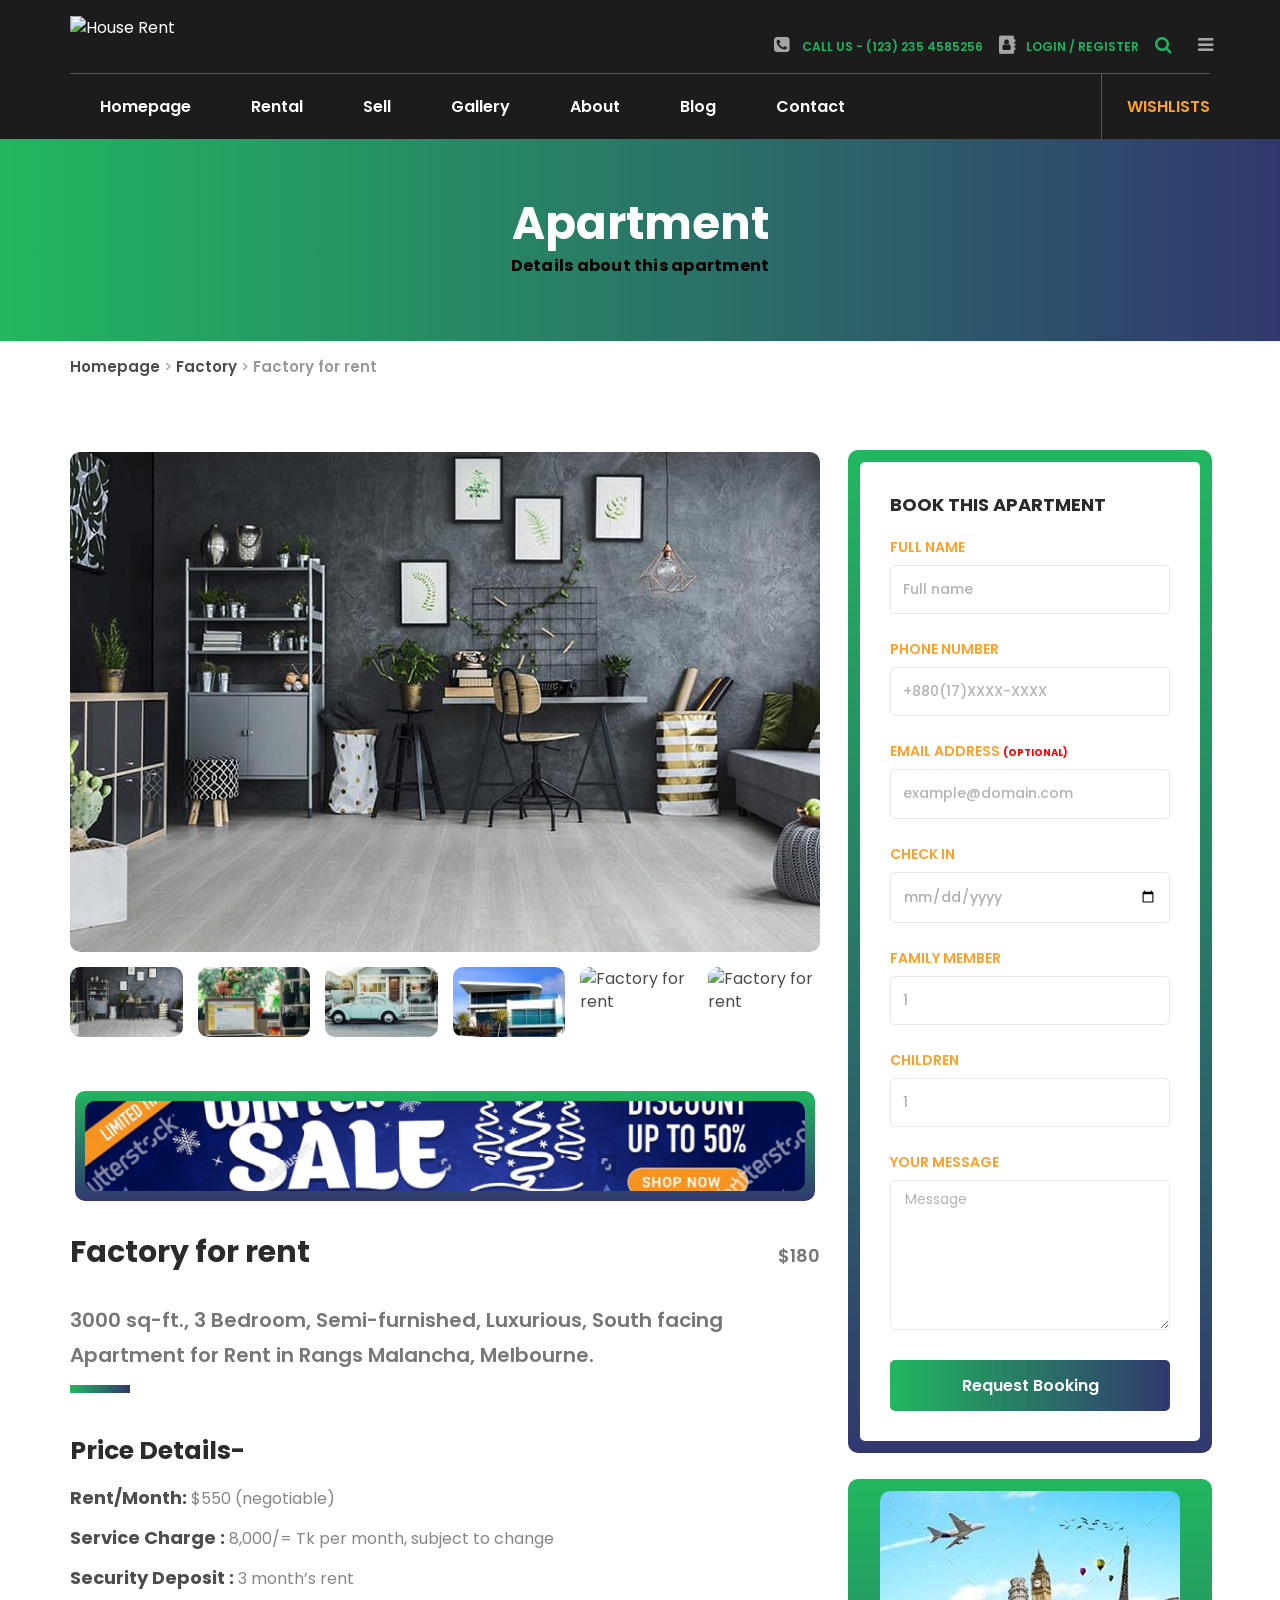
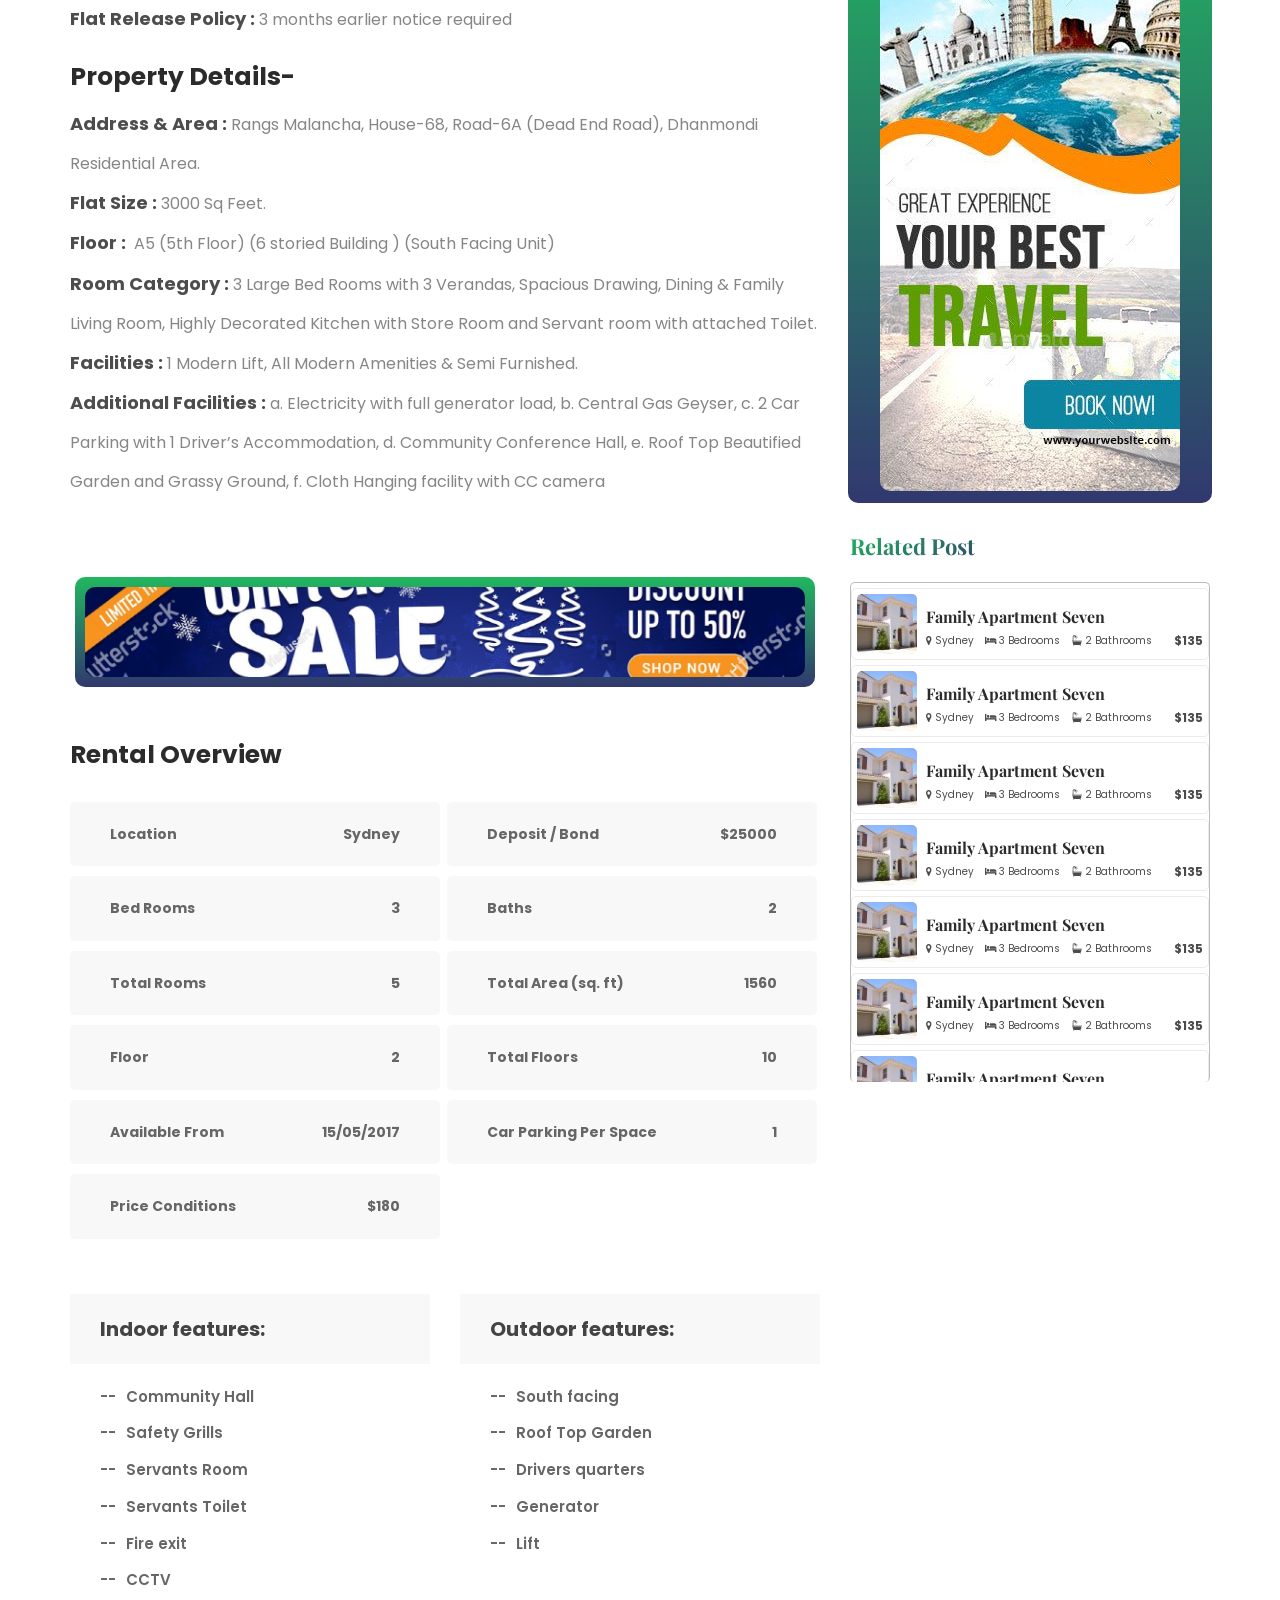
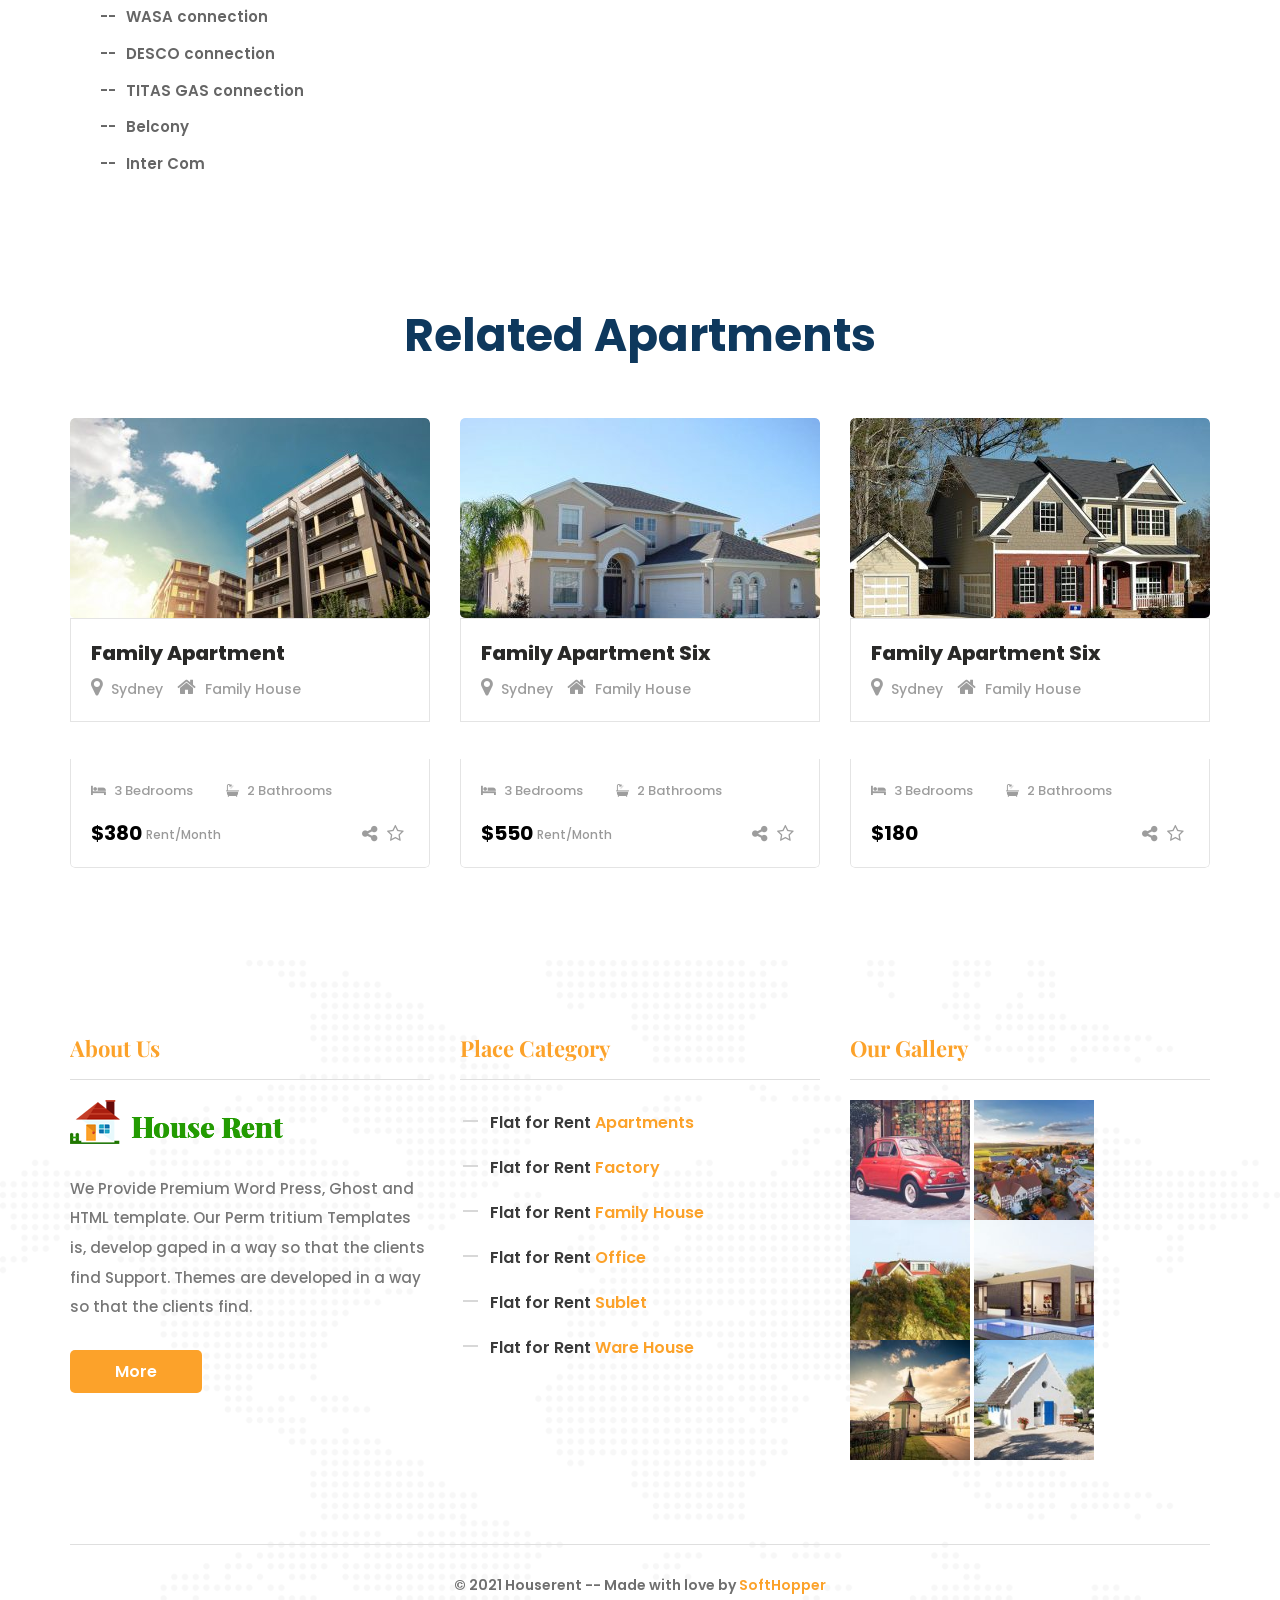
==== commit 74720910: "Ads Section Add" ====
--- a/rental/factory-for-rent/index.html
+++ b/rental/factory-for-rent/index.html
@@ -1180,6 +1180,9 @@
       rel="shortcut icon"
       href="../../wp-content/themes/houserent/assets/images/favicon.ico"
     />
+
+    <!-- Custome css link  -->
+    <link rel="stylesheet" href="../../style.css" />
   </head>
   <body
     data-rsssl="1"
@@ -1374,161 +1377,44 @@
                       id="menu-item-440"
                       class="menu-item menu-item-type-post_type menu-item-object-page menu-item-home menu-item-has-children menu-parent-item sh_default_menu_item menu-item-depth-0"
                     >
-                      <a href="../../index.html">Home Page</a>
-                      <ul class="sub-menu">
-                        <li
-                          id="menu-item-441"
-                          class="menu-item menu-item-type-post_type menu-item-object-page menu-item-home sh_default_menu_item active menu-item-depth-1"
-                        >
-                          <a href="../../">Home Page 01</a>
-                        </li>
-                        <li
-                          id="menu-item-463"
-                          class="menu-item menu-item-type-custom menu-item-object-custom sh_default_menu_item menu-item-depth-1"
-                        >
-                          <a href="../../home-page-02/?header-style=two"
-                            >Home Page 02</a
-                          >
-                        </li>
-                        <li
-                          id="menu-item-464"
-                          class="menu-item menu-item-type-custom menu-item-object-custom sh_default_menu_item menu-item-depth-1"
-                        >
-                          <a href="../../home-page-03/?header-color=0e385d"
-                            >Home Page 03</a
-                          >
-                        </li>
-                        <li
-                          id="menu-item-465"
-                          class="menu-item menu-item-type-custom menu-item-object-custom sh_default_menu_item menu-item-depth-1"
-                        >
-                          <a href="../../home-page-04/?header-style=three"
-                            >Home Page 04</a
-                          >
-                        </li>
-                        <li
-                          id="menu-item-436"
-                          class="menu-item menu-item-type-post_type menu-item-object-page sh_default_menu_item menu-item-depth-1"
-                        >
-                          <a href="../../home-page-05/">Home Page 05</a>
-                        </li>
-                        <li
-                          id="menu-item-466"
-                          class="menu-item menu-item-type-custom menu-item-object-custom sh_default_menu_item menu-item-depth-1"
-                        >
-                          <a
-                            href="../../home-page-06/?header-style=two&amp;he_bot=off"
-                            >Home Page 06</a
-                          >
-                        </li>
-                        <li
-                          id="menu-item-434"
-                          class="menu-item menu-item-type-post_type menu-item-object-page sh_default_menu_item menu-item-depth-1"
-                        >
-                          <a href="../../home-page-07/">Home Page 07</a>
-                        </li>
-                        <li
-                          id="menu-item-467"
-                          class="menu-item menu-item-type-custom menu-item-object-custom sh_default_menu_item menu-item-depth-1"
-                        >
-                          <a href="../../home-page-08/?header-style=two"
-                            >Home Page 08</a
-                          >
-                        </li>
-                      </ul>
-                      <i class="responsive-caret"></i>
+                      <a href="../../index.html">Homepage</a>
+                    </li>
+                    <li
+                      id="menu-item-443"
+                      class="menu-item menu-item-type-custom menu-item-object-custom current-menu-ancestor current-menu-parent menu-item-has-children menu-parent-item sh_default_menu_item menu-item-depth-0"
+                    >
+                      <a href="../../rental-items/index.html">Rental</a>
                     </li>
                     <li
                       id="menu-item-442"
-                      class="menu-item menu-item-type-post_type menu-item-object-page sh_default_menu_item menu-item-depth-0"
+                      class="menu-item menu-item-type-post_type menu-item-object-page current-menu-item page_item page-item-160 current_page_item sh_default_menu_item menu-item-depth-0"
                     >
-                      <a href="../../rental-items/">Booking</a>
+                      <a href="../../sell-items/index.html">Sell</a>
                     </li>
-                    <li
-                      id="menu-item-443"
-                      class="menu-item menu-item-type-custom menu-item-object-custom menu-item-has-children menu-parent-item sh_default_menu_item menu-item-depth-0"
-                    >
-                      <a href="#">Rental</a>
-                      <ul class="sub-menu">
-                        <li
-                          id="menu-item-444"
-                          class="menu-item menu-item-type-post_type menu-item-object-page sh_default_menu_item active menu-item-depth-1"
-                        >
-                          <a href="../../rental-items/">Rental Items</a>
-                        </li>
-                        <li
-                          id="menu-item-445"
-                          class="menu-item menu-item-type-custom menu-item-object-custom sh_default_menu_item menu-item-depth-1"
-                        >
-                          <a href="../../rental/family-apartment-7/"
-                            >Rental Single Page</a
-                          >
-                        </li>
-                      </ul>
-                      <i class="responsive-caret"></i>
-                    </li>
+
                     <li
                       id="menu-item-446"
                       class="menu-item menu-item-type-custom menu-item-object-custom menu-item-has-children menu-parent-item sh_default_menu_item menu-item-depth-0"
                     >
-                      <a href="#">Pages</a>
-                      <ul class="sub-menu">
-                        <li
-                          id="menu-item-447"
-                          class="menu-item menu-item-type-post_type menu-item-object-page sh_default_menu_item active menu-item-depth-1"
-                        >
-                          <a href="../../comming-soon/">Comming Soon</a>
-                        </li>
-                        <li
-                          id="menu-item-448"
-                          class="menu-item menu-item-type-post_type menu-item-object-page sh_default_menu_item menu-item-depth-1"
-                        >
-                          <a href="../../gallery-page/">Gallery-page</a>
-                        </li>
-                        <li
-                          id="menu-item-449"
-                          class="menu-item menu-item-type-custom menu-item-object-custom sh_default_menu_item menu-item-depth-1"
-                        >
-                          <a href="../../404">404 Page</a>
-                        </li>
-                      </ul>
-                      <i class="responsive-caret"></i>
+                      <a href="../../gallery-page/index.html">Gallery</a>
                     </li>
                     <li
                       id="menu-item-450"
                       class="menu-item menu-item-type-post_type menu-item-object-page sh_default_menu_item menu-item-depth-0"
                     >
-                      <a href="../../about-us-page/">About Us</a>
+                      <a href="../../about-us-page/index.html">About</a>
                     </li>
                     <li
                       id="menu-item-451"
                       class="menu-item menu-item-type-custom menu-item-object-custom menu-item-has-children menu-parent-item sh_default_menu_item menu-item-depth-0"
                     >
-                      <a href="#">Blog</a>
-                      <ul class="sub-menu">
-                        <li
-                          id="menu-item-452"
-                          class="menu-item menu-item-type-post_type menu-item-object-page current_page_parent sh_default_menu_item active menu-item-depth-1"
-                        >
-                          <a href="../../blog/">Blog</a>
-                        </li>
-                        <li
-                          id="menu-item-453"
-                          class="menu-item menu-item-type-custom menu-item-object-custom sh_default_menu_item menu-item-depth-1"
-                        >
-                          <a
-                            href="../../finding-best-places-to-visit-in-california-12/"
-                            >Blog Single Page</a
-                          >
-                        </li>
-                      </ul>
-                      <i class="responsive-caret"></i>
+                      <a href="../../blog/index.html">Blog</a>
                     </li>
                     <li
                       id="menu-item-454"
                       class="menu-item menu-item-type-post_type menu-item-object-page sh_default_menu_item menu-item-depth-0"
                     >
-                      <a href="../../contact-page/">Contact Us</a>
+                      <a href="../../contact-page/index.html">Contact</a>
                     </li>
                   </ul>
                 </div>
@@ -1542,7 +1428,7 @@
 
           <div class="col-md-2 col-sm-2">
             <div class="booking">
-              <span><a href="../../favorites/">Wishlists</a></span>
+              <span><a href="../favorites/index.html">Wishlists</a></span>
             </div>
             <!-- /.Booking -->
           </div>
@@ -1909,7 +1795,9 @@
         <div class="row">
           <div class="col-md-12">
             <div class="breadcrumbs">
-              <span class="first-item"> <a href="../../">Homepage</a></span>
+              <span class="first-item">
+                <a href="../../index.html">Homepage</a></span
+              >
               <span class="separator">></span>
               <span class="0-item">
                 <a href="../../rental_cat/factory/">Factory</a></span
@@ -2029,6 +1917,23 @@
               </div>
               <!-- /.gallery-two -->
             </div>
+
+            <!-- Add Section  -->
+            <div class="fw-main-row">
+              <div class="fw-container add-section">
+                <div class="horizontal-ad-section-main">
+                  <div class="horizontal-ad-section">
+                    <img
+                      src="../../img/horizontal-ad.jpg"
+                      alt=""
+                      class="horizontal-ad-for-post-page"
+                    />
+                  </div>
+                </div>
+              </div>
+            </div>
+            <!-- Add Section  -->
+
             <!-- /.corousel-gallery-content -->
             <div class="family-apartment-content mobile-extend">
               <div class="tb">
@@ -2093,6 +1998,21 @@
                   </li>
                 </ul>
               </div>
+              <!-- Add Section  -->
+              <div class="fw-main-row">
+                <div class="fw-container add-section">
+                  <div class="horizontal-ad-section-main">
+                    <div class="horizontal-ad-section">
+                      <img
+                        src="../../img/horizontal-ad.jpg"
+                        alt=""
+                        class="horizontal-ad-for-post-page"
+                      />
+                    </div>
+                  </div>
+                </div>
+              </div>
+              <!-- Add Section  -->
 
               <div class="apartment-overview">
                 <div class="row">
@@ -2202,6 +2122,7 @@
                     action="../../confirm-booking"
                     method="post"
                     class="advance_search_query booking-form"
+                    novalidate="novalidate"
                   >
                     <div class="form-bg seven">
                       <div class="form-content">
@@ -2221,12 +2142,15 @@
                           <input
                             type="tel"
                             name="phone_number"
-                            placeholder="+99(99)9999-9999"
+                            placeholder="+880(17)XXXX-XXXX"
                           />
                         </div>
                         <!-- /.form-group -->
                         <div class="form-group">
-                          <label>Email Address</label>
+                          <label
+                            >Email Address
+                            <span class="optional">(Optional)</span></label
+                          >
                           <input
                             type="email"
                             name="email"
@@ -2238,19 +2162,9 @@
                         <div class="form-group min-price">
                           <label>Check In</label>
                           <input
-                            class="datepicker check-in"
-                            type="text"
+                            class="check-in"
+                            type="date"
                             name="rental_date_from"
-                          />
-                        </div>
-                        <!-- /.form-group -->
-
-                        <div class="form-group max-price">
-                          <label>Check Out</label>
-                          <input
-                            class="datepicker check-out"
-                            type="text"
-                            name="rental_date_to"
                           />
                         </div>
                         <!-- /.form-group -->
@@ -2295,7 +2209,7 @@
                         <div class="form-group">
                           <button
                             type="submit"
-                            class="button default-template-gradient button-radius"
+                            class="button default-template-gradient button-radius buttonHover"
                           >
                             Request Booking
                           </button>
@@ -2310,6 +2224,21 @@
                 </div>
                 <!-- /.form-border -->
               </div>
+
+              <!-- Vertical Add  -->
+              <div class="widget_rental_search clerafix">
+                <div class="form-border gradient-border">
+                  <div class="vertical-ad-section">
+                    <img
+                      src="../../img/Vertical-img.jpg"
+                      alt=""
+                      class="vertical-ad"
+                    />
+                  </div>
+                </div>
+              </div>
+              <!-- Vertical Add  -->
+
               <!-- /.widget_rental_search -->
 
               <div class="apartments-content seven post clerafix">
@@ -2327,150 +2256,278 @@
                         -webkit-text-fill-color: transparent;
                       "
                     >
-                      Categories
+                      Related Post
                     </h3>
                   </div>
-                  <ul>
-                    <li class="cat-item cat-item-2">
-                      <a href="../../category/rooms-suites/"
-                        >Rooms &amp; Suites</a
-                      >
-                    </li>
-                  </ul>
                 </div>
-                <div id="advads_ad_widget-5" class="widget softh-widget">
-                  <a href="http://softhopper.net/"
-                    ><img
-                      src="../../wp-content/uploads/sites/7/2017/04/apartment-ad.png"
-                      alt=""
-                      width="360"
-                      height="464"
-                  /></a>
-                </div>
+
                 <div
-                  id="widget_apartment-3"
-                  class="widget widget_widget_apartment"
+                  id="advads_ad_widget-5"
+                  class="widget softh-widget relatedPost"
                 >
-                  <div class="widget_apartment">
-                    <div class="apartments-content">
-                      <div class="image-content">
-                        <a href="../../rental/family-apartment-7/">
-                          <img
-                            src="../../wp-content/uploads/sites/7/2017/04/demo-image-rental-23-360x270.jpg"
-                            alt="Family Apartment Seven"
-                          />
-                        </a>
+                  <div class="postRow">
+                    <div class="image">
+                      <img
+                        src="../../wp-content/uploads/sites/7/2017/04/apartment-single-1-117x73.jpg"
+                        alt="Family Apartment Seven"
+                      />
+                    </div>
+                    <div class="details">
+                      <h5>
+                        <a href="../../rental/family-apartment-7/"
+                          >Family Apartment Seven</a
+                        >
+                      </h5>
+                      <div class="locAndPrice">
+                        <span>
+                          <i class="fa fa-map-marker"></i>
+                          Sydney
+                        </span>
+                        <div class="meta-bed-room">
+                          <i class="fa fa-bed"></i>
+                          3 Bedrooms
+                        </div>
+                        <div class="meta-bath-room">
+                          <i class="fa fa-bath"></i>
+                          2 Bathrooms
+                        </div>
+                        <span class="clearfix"></span>
+                        <div class="rent-price pull-left propertyPrice">
+                          $135
+                        </div>
                       </div>
-                      <!-- /.image-content -->
-
-                      <div class="text-content">
-                        <div class="top-content">
-                          <h3>
-                            <a href="../../rental/family-apartment-7/"
-                              >Family Apartment Seven</a
-                            >
-                          </h3>
-                          <span>
-                            <i class="fa fa-map-marker"></i>
-                            Sydney
-                          </span>
+                    </div>
+                  </div>
+                  <div class="postRow">
+                    <div class="image">
+                      <img
+                        src="../../wp-content/uploads/sites/7/2017/04/apartment-single-1-117x73.jpg"
+                        alt="Family Apartment Seven"
+                      />
+                    </div>
+                    <div class="details">
+                      <h5>
+                        <a href="../../rental/family-apartment-7/"
+                          >Family Apartment Seven</a
+                        >
+                      </h5>
+                      <div class="locAndPrice">
+                        <span>
+                          <i class="fa fa-map-marker"></i>
+                          Sydney
+                        </span>
+                        <div class="meta-bed-room">
+                          <i class="fa fa-bed"></i>
+                          3 Bedrooms
                         </div>
-                        <!-- /.top-content -->
-
-                        <div class="bottom-content clearfix">
-                          <div class="meta-bed-room">
-                            <i class="fa fa-bed"></i>
-                            3 Bedrooms
-                          </div>
-                          <div class="meta-bath-room">
-                            <i class="fa fa-bath"></i>
-                            2 Bathrooms
-                          </div>
-                          <span class="clearfix"></span>
-                          <div class="rent-price pull-left">$135</div>
-                          <div class="share-meta dropup pull-right">
-                            <ul>
-                              <li class="dropup">
-                                <a
-                                  href="#"
-                                  class="dropdown-toggle"
-                                  data-toggle="dropdown"
-                                  role="button"
-                                  aria-haspopup="true"
-                                  aria-expanded="false"
-                                  ><i class="fa fa-share-alt"></i
-                                ></a>
-                                <ul class="dropdown-menu">
-                                  <li>
-                                    <a
-                                      class="customer share"
-                                      rel="nofollow"
-                                      title="Share on Facebook"
-                                      href="https://www.facebook.com/sharer/sharer.php?u=../../rental/family-apartment-7/"
-                                    >
-                                      <i class="fa fa-facebook"></i>
-                                    </a>
-                                  </li>
-                                  <li>
-                                    <a
-                                      class="customer share"
-                                      rel="nofollow"
-                                      title="Share on Twitter"
-                                      href="https://twitter.com/home?status=../../rental/family-apartment-7/"
-                                    >
-                                      <i class="fa fa-twitter"></i>
-                                    </a>
-                                  </li>
-                                  <li>
-                                    <a
-                                      class="customer share"
-                                      rel="nofollow"
-                                      title="Share on GooglePlus"
-                                      href="https://plus.google.com/share?url=../../rental/family-apartment-7/"
-                                    >
-                                      <i class="fa fa-google-plus"></i>
-                                    </a>
-                                  </li>
-                                  <li>
-                                    <a
-                                      class="customer share"
-                                      rel="nofollow"
-                                      title="Share on Linkedin"
-                                      href="http://www.linkedin.com/shareArticle?mini=true&amp;url=../../rental/family-apartment-7/"
-                                    >
-                                      <i class="fa fa-linkedin"></i>
-                                    </a>
-                                  </li>
-                                  <li>
-                                    <a
-                                      rel="nofollow"
-                                      title="Share on Pinterest"
-                                      href="javascript:void((function()%7Bvar%20e=document.createElement('script');e.setAttribute('type','text/javascript');e.setAttribute('charset','UTF-8');e.setAttribute('src','http://assets.pinterest.com/js/pinmarklet.js?r='+Math.random()*99999999);document.body.appendChild(e)%7D)());"
-                                    >
-                                      <i class="fa fa-pinterest-p"></i>
-                                    </a>
-                                  </li>
-                                </ul>
-                              </li>
-                              <li>
-                                <i
-                                  class="fa fa-star-o property-favorites"
-                                  data-nonce="4e4b9f3b07"
-                                  data-fav-id="167"
-                                  data-type="add"
-                                  data-placement="bottom"
-                                  data-toggle="tooltip"
-                                  data-original-title="Add To Favorites"
-                                ></i>
-                              </li>
-                            </ul>
-                          </div>
+                        <div class="meta-bath-room">
+                          <i class="fa fa-bath"></i>
+                          2 Bathrooms
                         </div>
-                        <!-- /.bottom-content -->
+                        <span class="clearfix"></span>
+                        <div class="rent-price pull-left propertyPrice">
+                          $135
+                        </div>
                       </div>
-                      <!-- /.text-content -->
                     </div>
-                    <!-- /.partments-content -->
+                  </div>
+                  <div class="postRow">
+                    <div class="image">
+                      <img
+                        src="../../wp-content/uploads/sites/7/2017/04/apartment-single-1-117x73.jpg"
+                        alt="Family Apartment Seven"
+                      />
+                    </div>
+                    <div class="details">
+                      <h5>
+                        <a href="../../rental/family-apartment-7/"
+                          >Family Apartment Seven</a
+                        >
+                      </h5>
+                      <div class="locAndPrice">
+                        <span>
+                          <i class="fa fa-map-marker"></i>
+                          Sydney
+                        </span>
+                        <div class="meta-bed-room">
+                          <i class="fa fa-bed"></i>
+                          3 Bedrooms
+                        </div>
+                        <div class="meta-bath-room">
+                          <i class="fa fa-bath"></i>
+                          2 Bathrooms
+                        </div>
+                        <span class="clearfix"></span>
+                        <div class="rent-price pull-left propertyPrice">
+                          $135
+                        </div>
+                      </div>
+                    </div>
+                  </div>
+                  <div class="postRow">
+                    <div class="image">
+                      <img
+                        src="../../wp-content/uploads/sites/7/2017/04/apartment-single-1-117x73.jpg"
+                        alt="Family Apartment Seven"
+                      />
+                    </div>
+                    <div class="details">
+                      <h5>
+                        <a href="../../rental/family-apartment-7/"
+                          >Family Apartment Seven</a
+                        >
+                      </h5>
+                      <div class="locAndPrice">
+                        <span>
+                          <i class="fa fa-map-marker"></i>
+                          Sydney
+                        </span>
+                        <div class="meta-bed-room">
+                          <i class="fa fa-bed"></i>
+                          3 Bedrooms
+                        </div>
+                        <div class="meta-bath-room">
+                          <i class="fa fa-bath"></i>
+                          2 Bathrooms
+                        </div>
+                        <span class="clearfix"></span>
+                        <div class="rent-price pull-left propertyPrice">
+                          $135
+                        </div>
+                      </div>
+                    </div>
+                  </div>
+                  <div class="postRow">
+                    <div class="image">
+                      <img
+                        src="../../wp-content/uploads/sites/7/2017/04/apartment-single-1-117x73.jpg"
+                        alt="Family Apartment Seven"
+                      />
+                    </div>
+                    <div class="details">
+                      <h5>
+                        <a href="../../rental/family-apartment-7/"
+                          >Family Apartment Seven</a
+                        >
+                      </h5>
+                      <div class="locAndPrice">
+                        <span>
+                          <i class="fa fa-map-marker"></i>
+                          Sydney
+                        </span>
+                        <div class="meta-bed-room">
+                          <i class="fa fa-bed"></i>
+                          3 Bedrooms
+                        </div>
+                        <div class="meta-bath-room">
+                          <i class="fa fa-bath"></i>
+                          2 Bathrooms
+                        </div>
+                        <span class="clearfix"></span>
+                        <div class="rent-price pull-left propertyPrice">
+                          $135
+                        </div>
+                      </div>
+                    </div>
+                  </div>
+                  <div class="postRow">
+                    <div class="image">
+                      <img
+                        src="../../wp-content/uploads/sites/7/2017/04/apartment-single-1-117x73.jpg"
+                        alt="Family Apartment Seven"
+                      />
+                    </div>
+                    <div class="details">
+                      <h5>
+                        <a href="../../rental/family-apartment-7/"
+                          >Family Apartment Seven</a
+                        >
+                      </h5>
+                      <div class="locAndPrice">
+                        <span>
+                          <i class="fa fa-map-marker"></i>
+                          Sydney
+                        </span>
+                        <div class="meta-bed-room">
+                          <i class="fa fa-bed"></i>
+                          3 Bedrooms
+                        </div>
+                        <div class="meta-bath-room">
+                          <i class="fa fa-bath"></i>
+                          2 Bathrooms
+                        </div>
+                        <span class="clearfix"></span>
+                        <div class="rent-price pull-left propertyPrice">
+                          $135
+                        </div>
+                      </div>
+                    </div>
+                  </div>
+                  <div class="postRow">
+                    <div class="image">
+                      <img
+                        src="../../wp-content/uploads/sites/7/2017/04/apartment-single-1-117x73.jpg"
+                        alt="Family Apartment Seven"
+                      />
+                    </div>
+                    <div class="details">
+                      <h5>
+                        <a href="../../rental/family-apartment-7/"
+                          >Family Apartment Seven</a
+                        >
+                      </h5>
+                      <div class="locAndPrice">
+                        <span>
+                          <i class="fa fa-map-marker"></i>
+                          Sydney
+                        </span>
+                        <div class="meta-bed-room">
+                          <i class="fa fa-bed"></i>
+                          3 Bedrooms
+                        </div>
+                        <div class="meta-bath-room">
+                          <i class="fa fa-bath"></i>
+                          2 Bathrooms
+                        </div>
+                        <span class="clearfix"></span>
+                        <div class="rent-price pull-left propertyPrice">
+                          $135
+                        </div>
+                      </div>
+                    </div>
+                  </div>
+                  <div class="postRow">
+                    <div class="image">
+                      <img
+                        src="../../wp-content/uploads/sites/7/2017/04/apartment-single-1-117x73.jpg"
+                        alt="Family Apartment Seven"
+                      />
+                    </div>
+                    <div class="details">
+                      <h5>
+                        <a href="../../rental/family-apartment-7/"
+                          >Family Apartment Seven</a
+                        >
+                      </h5>
+                      <div class="locAndPrice">
+                        <span>
+                          <i class="fa fa-map-marker"></i>
+                          Sydney
+                        </span>
+                        <div class="meta-bed-room">
+                          <i class="fa fa-bed"></i>
+                          3 Bedrooms
+                        </div>
+                        <div class="meta-bath-room">
+                          <i class="fa fa-bath"></i>
+                          2 Bathrooms
+                        </div>
+                        <span class="clearfix"></span>
+                        <div class="rent-price pull-left propertyPrice">
+                          $135
+                        </div>
+                      </div>
+                    </div>
                   </div>
                 </div>
               </div>
--- a/style.css
+++ b/style.css
@@ -0,0 +1,181 @@
+.site-navigation ul.menu-list > li.menu-item-has-children > a:after {
+  content: "" !important;
+}
+.header-bottom-area.four .menu-list > li > a {
+  padding: 21px 16px !important;
+}
+.flickity-button {
+  background: linear-gradient(to right, #21b75f 0%, #31386e 100%) !important;
+  width: 50px !important;
+  height: 59px !important;
+  display: flex;
+  align-items: center;
+  justify-content: center;
+  color: aliceblue !important;
+  transition: 500ms;
+}
+.flickity-button:hover {
+  background: linear-gradient(to right, #15753d 0%, #171a33 100%) !important;
+  transition: 200ms;
+}
+.fw-main-row {
+  position: relative;
+}
+.titleForRent {
+  position: absolute !important;
+  top: -9rem;
+  left: 0;
+  font-size: 35px !important;
+}
+.fw-container {
+  padding: 100px 0 !important;
+}
+.cardForSellRent {
+  box-shadow: rgba(50, 50, 93, 0.25) 0px 2px 5px -1px,
+    rgba(0, 0, 0, 0.3) 0px 1px 3px -1px;
+  background: #f7f7f7;
+  padding: 20px;
+  border-radius: 5px;
+}
+.fw-container-two {
+  padding-top: 20px !important  ;
+}
+.widget_rental_search .advance_search_query.booking-form .form-group input {
+  outline: none !important;
+}
+.optional {
+  color: red;
+  font-weight: bold;
+  font-size: 10px;
+}
+.buttonHover {
+  transition-duration: 200ms;
+}
+
+.buttonHover:hover {
+  transition-duration: 200ms;
+  background: linear-gradient(to right, #15753d 0%, #171a33 100%) !important;
+}
+
+.image img {
+  width: 60px;
+  height: 60px;
+  object-fit: cover;
+  background-position: center;
+  border-radius: 5px;
+}
+.postRow {
+  display: flex;
+  justify-content: space-between;
+  align-items: center;
+  border: 1px solid #00000014;
+  padding: 5px;
+  border-radius: 5px;
+  margin: 5px 0;
+}
+.details {
+  display: flex;
+  flex-direction: column;
+  justify-content: center;
+  width: 80%;
+}
+.details h5 {
+  margin-bottom: 0;
+  font-weight: bold;
+}
+.details span {
+  font-size: 10px;
+}
+.details div {
+  font-size: 10px;
+}
+.locAndPrice {
+  display: flex;
+  justify-content: space-between;
+}
+.propertyPrice {
+  font-weight: bold;
+  font-size: 12px !important;
+}
+.relatedPost {
+  overflow-y: scroll;
+  height: 500px;
+  border: 1px solid #bbb;
+  padding: 5;
+  border-radius: 5px;
+}
+#categories-3 {
+  margin-bottom: 0 !important;
+}
+.featuredSlider {
+  background: #21b75f !important;
+  background: -moz-linear-gradient(bottom, #21b75f 0%, #31386e 100%) !important;
+  background: -webkit-linear-gradient(
+    bottom,
+    #21b75f 0%,
+    #31386e 100%
+  ) !important;
+  background: linear-gradient(to bottom, #21b75f 0%, #31386e 100%) !important;
+  border-radius: 10px !important;
+}
+.flickity-enabled.is-draggable .flickity-viewport {
+  background: #e7e7e7;
+  margin: 15px;
+  padding: 15px;
+  border-radius: 10px !important;
+}
+.apartments-content .image-content {
+  height: 200px !important;
+}
+.text-content {
+  height: 250px;
+  display: flex;
+  flex-direction: column;
+  justify-content: space-between;
+}
+.apartments-content .text-content .top-content {
+  border: 1px solid #e4e4e4;
+  padding: 0px 20px 20px;
+  margin-top: 0 !important;
+}
+.horizontal-ad-section-main {
+  width: 100%;
+  display: flex;
+  justify-content: center;
+}
+.add-section {
+  padding: 30px 0 !important ;
+}
+.horizontal-ad-section {
+  width: auto;
+  object-fit: cover;
+  background-position: center;
+  border-radius: 10px;
+  background: #21b75f !important;
+  background: -moz-linear-gradient(bottom, #21b75f 0%, #31386e 100%) !important;
+  background: -webkit-linear-gradient(
+    bottom,
+    #21b75f 0%,
+    #31386e 100%
+  ) !important;
+  background: linear-gradient(to bottom, #21b75f 0%, #31386e 100%) !important;
+  padding: 10px;
+}
+.horizontal-ad,
+.horizontal-ad-for-post-page,
+.vertical-ad {
+  width: 970px;
+  height: 90px;
+  object-fit: cover;
+  background-position: center;
+  border-radius: 10px;
+  margin: auto;
+  display: flex;
+}
+.horizontal-ad-for-post-page {
+  width: 720px !important;
+}
+.vertical-ad {
+  width: 300px !important;
+  height: 600px !important;
+}
